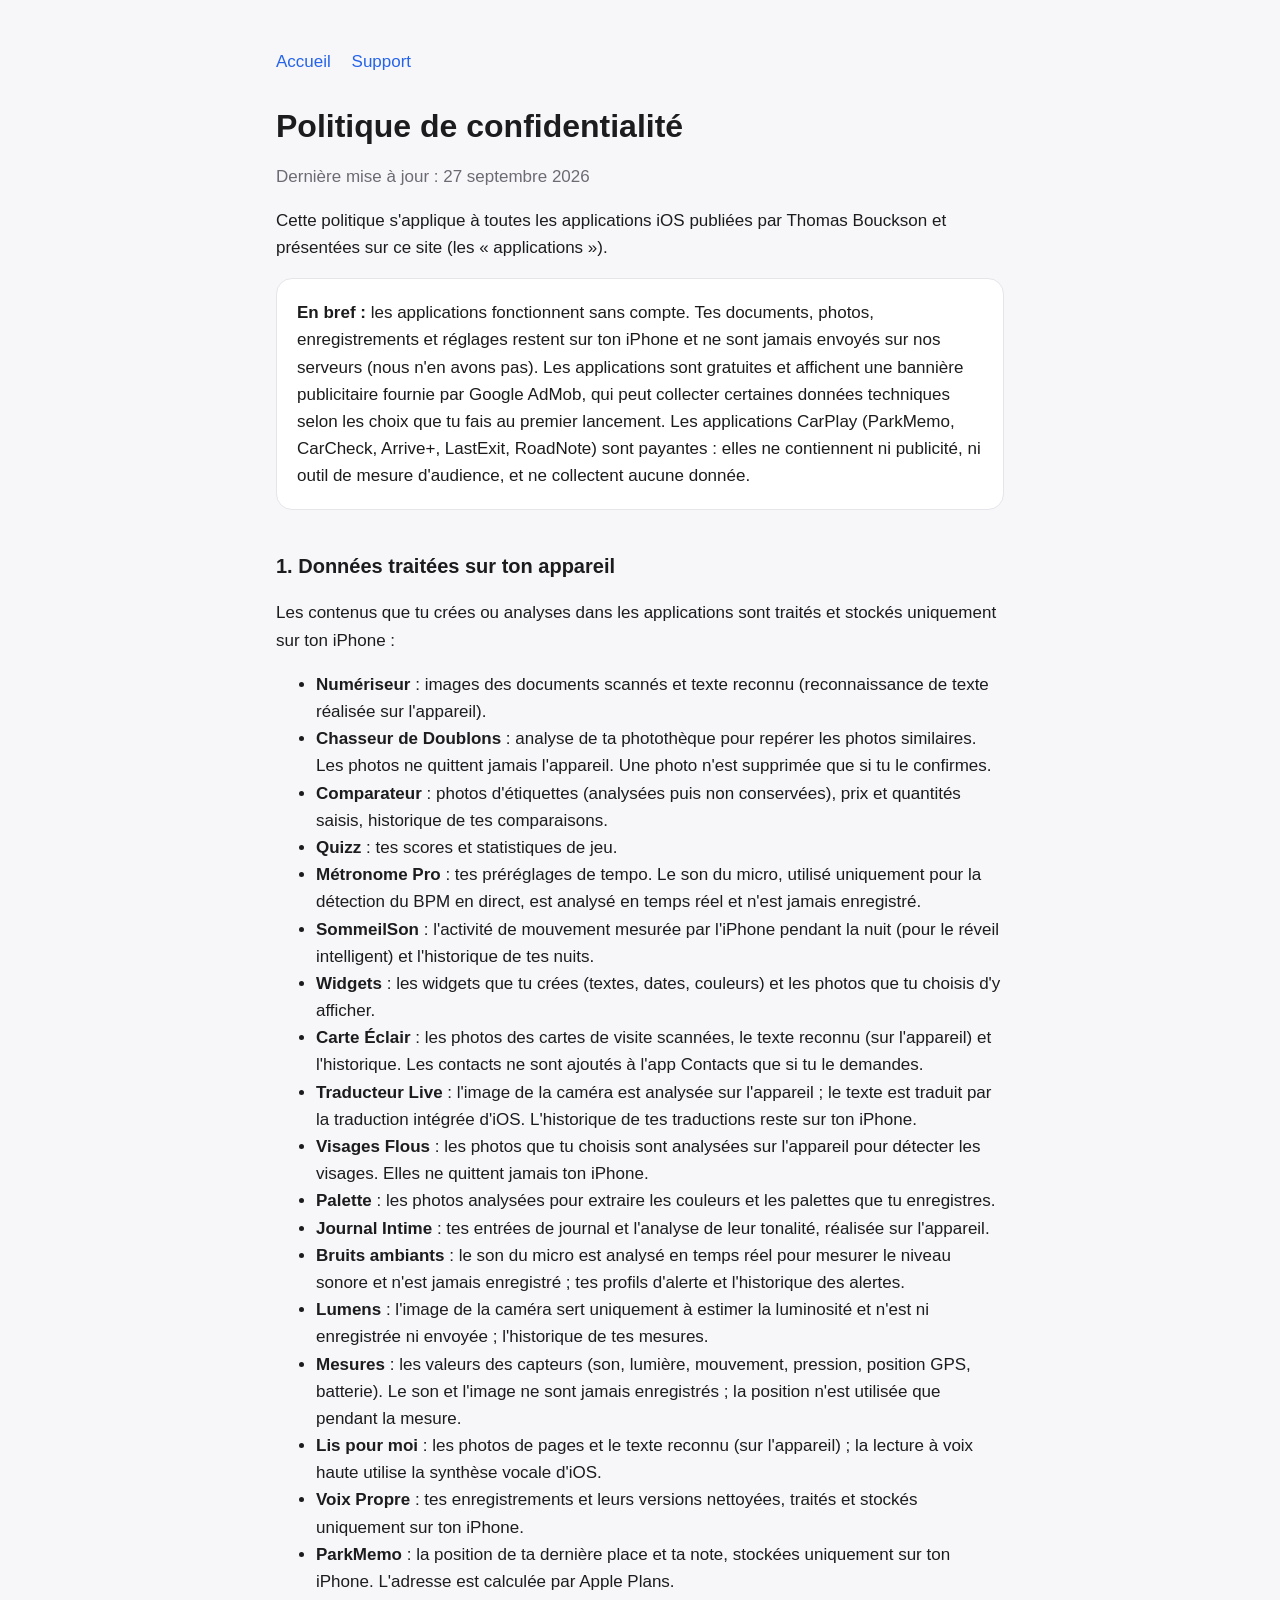
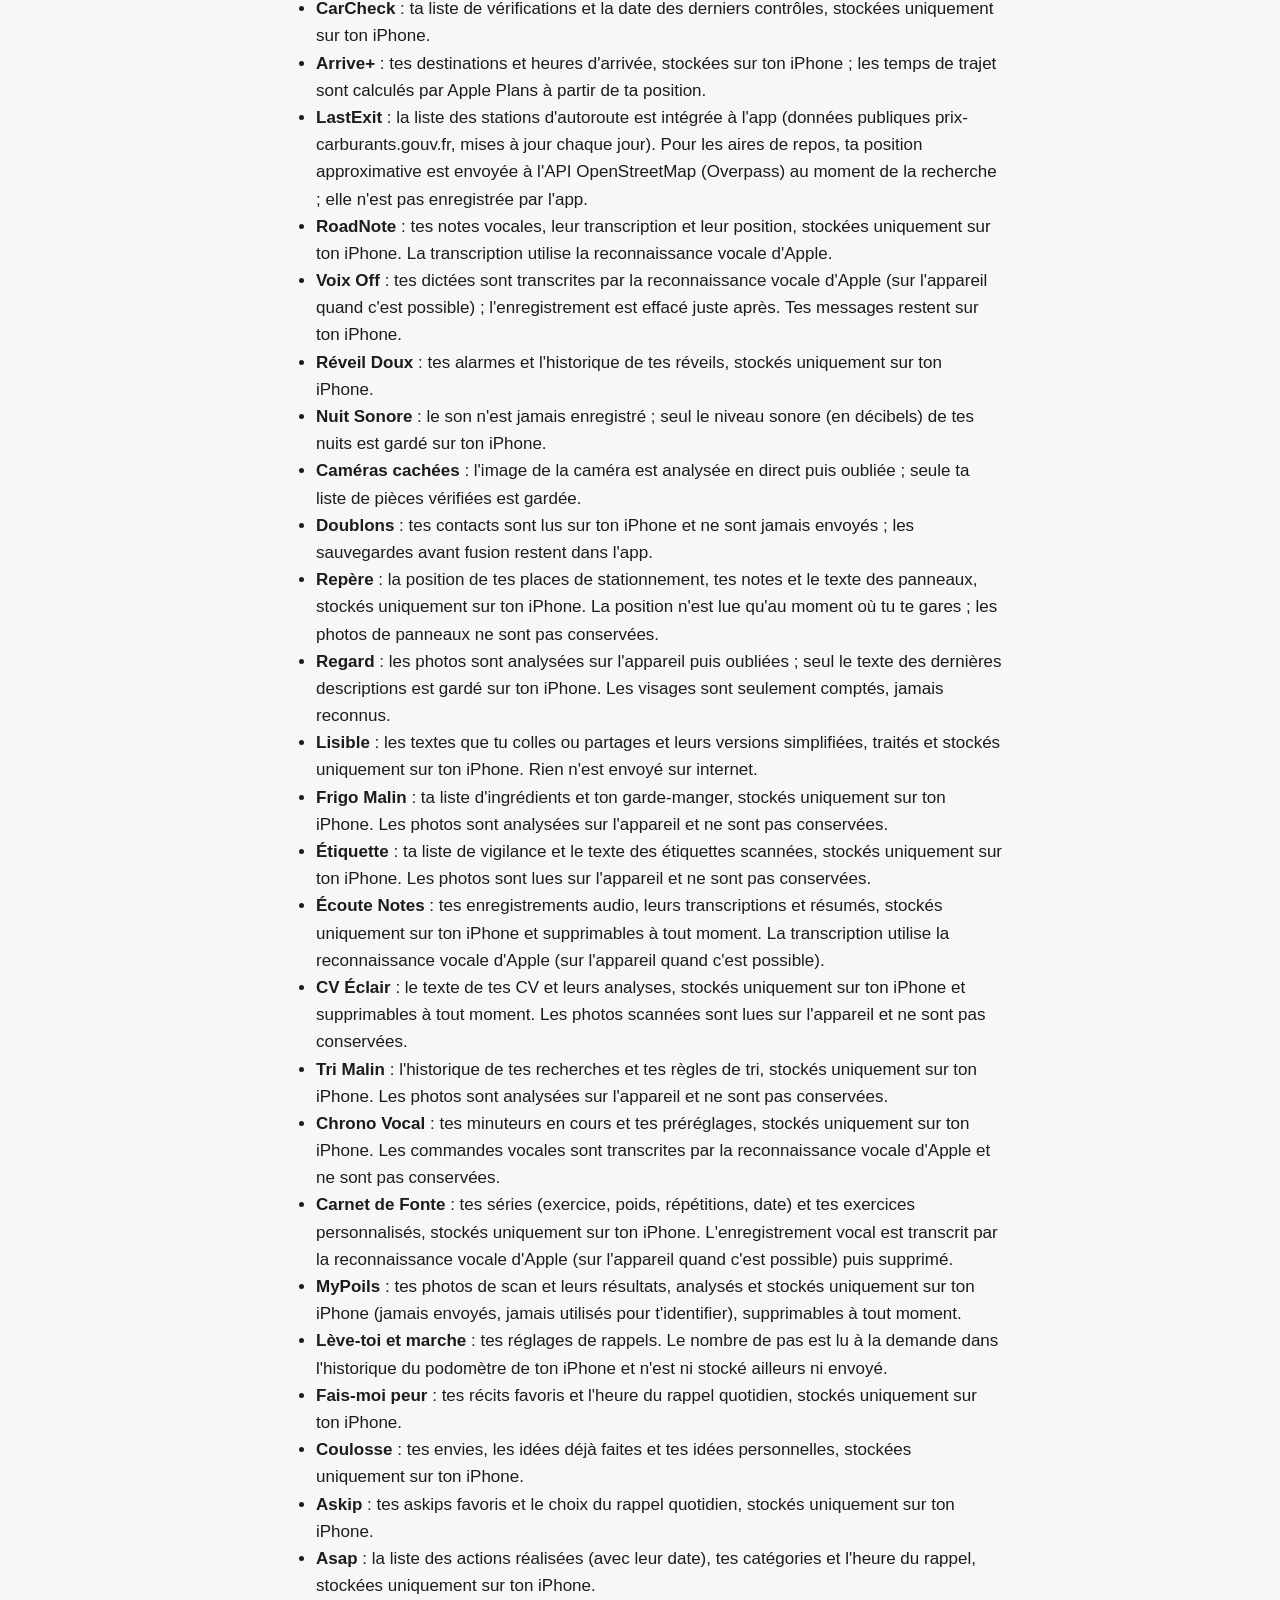
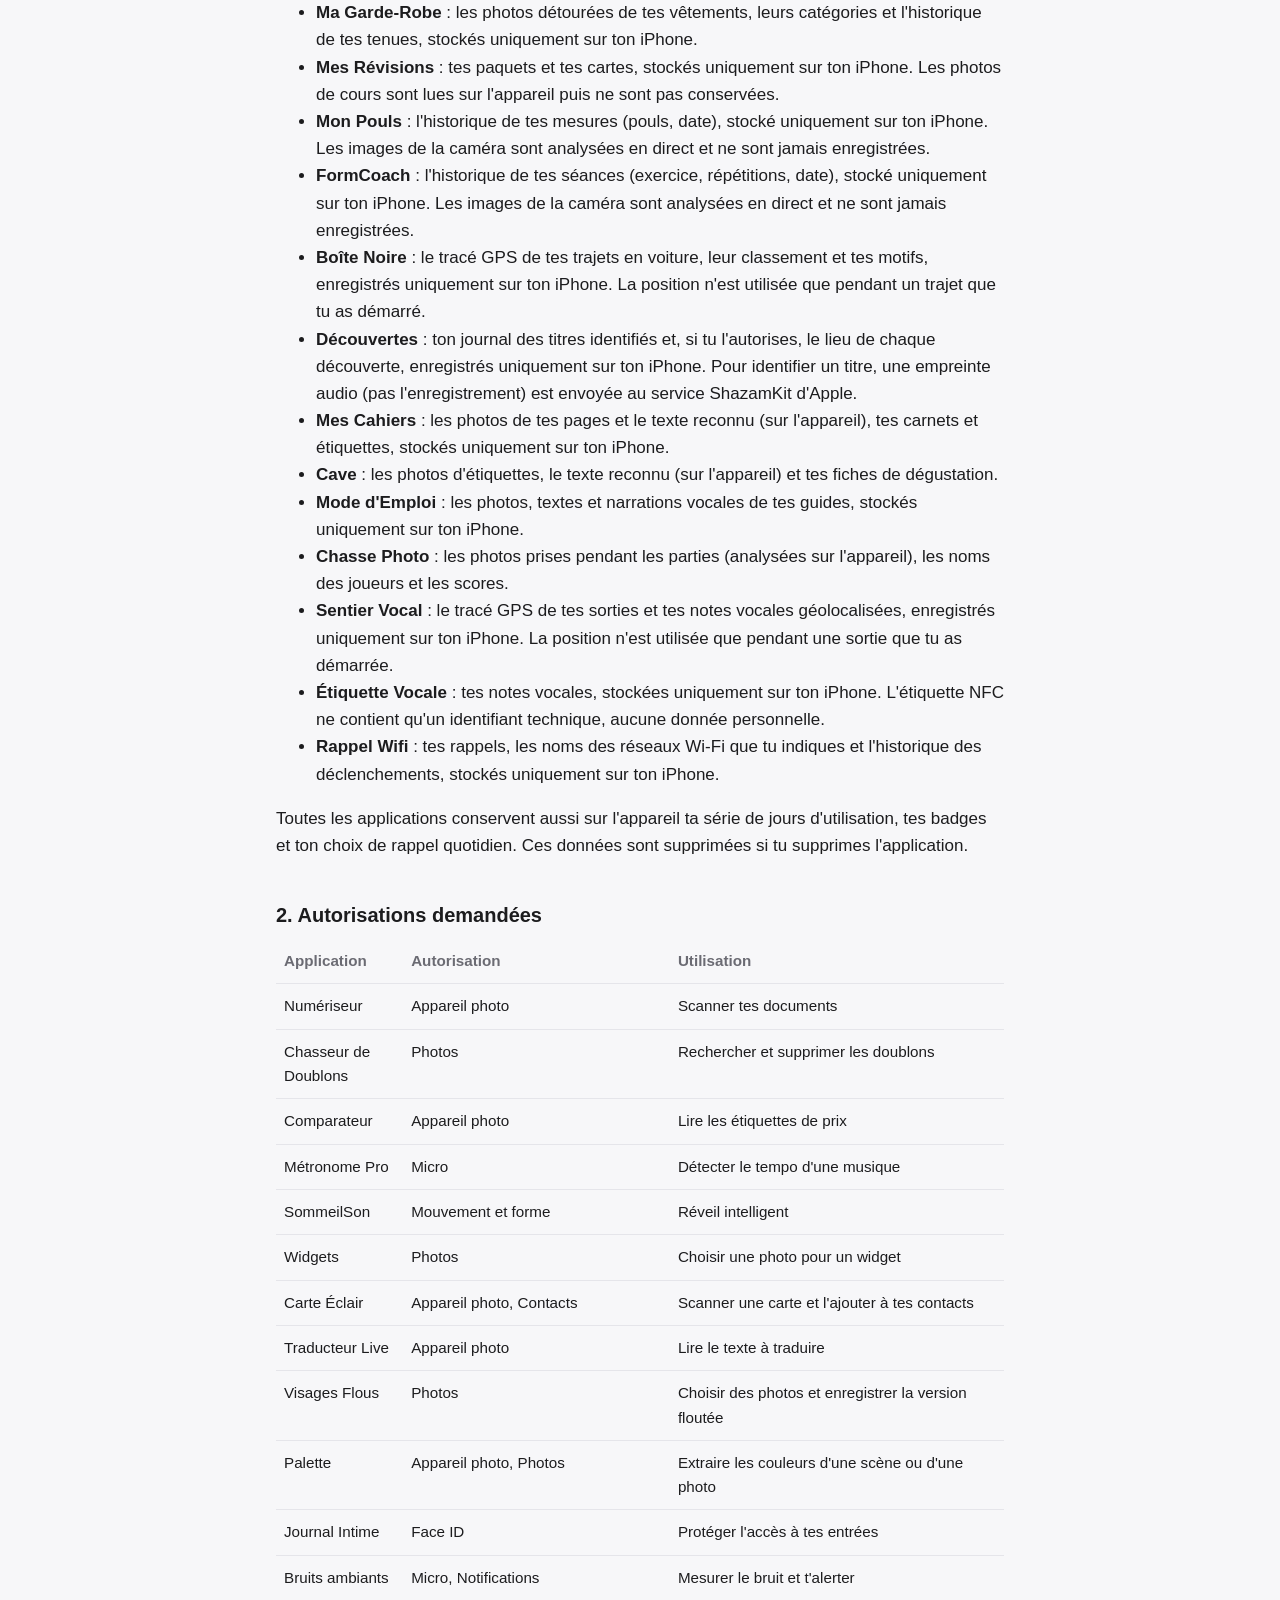
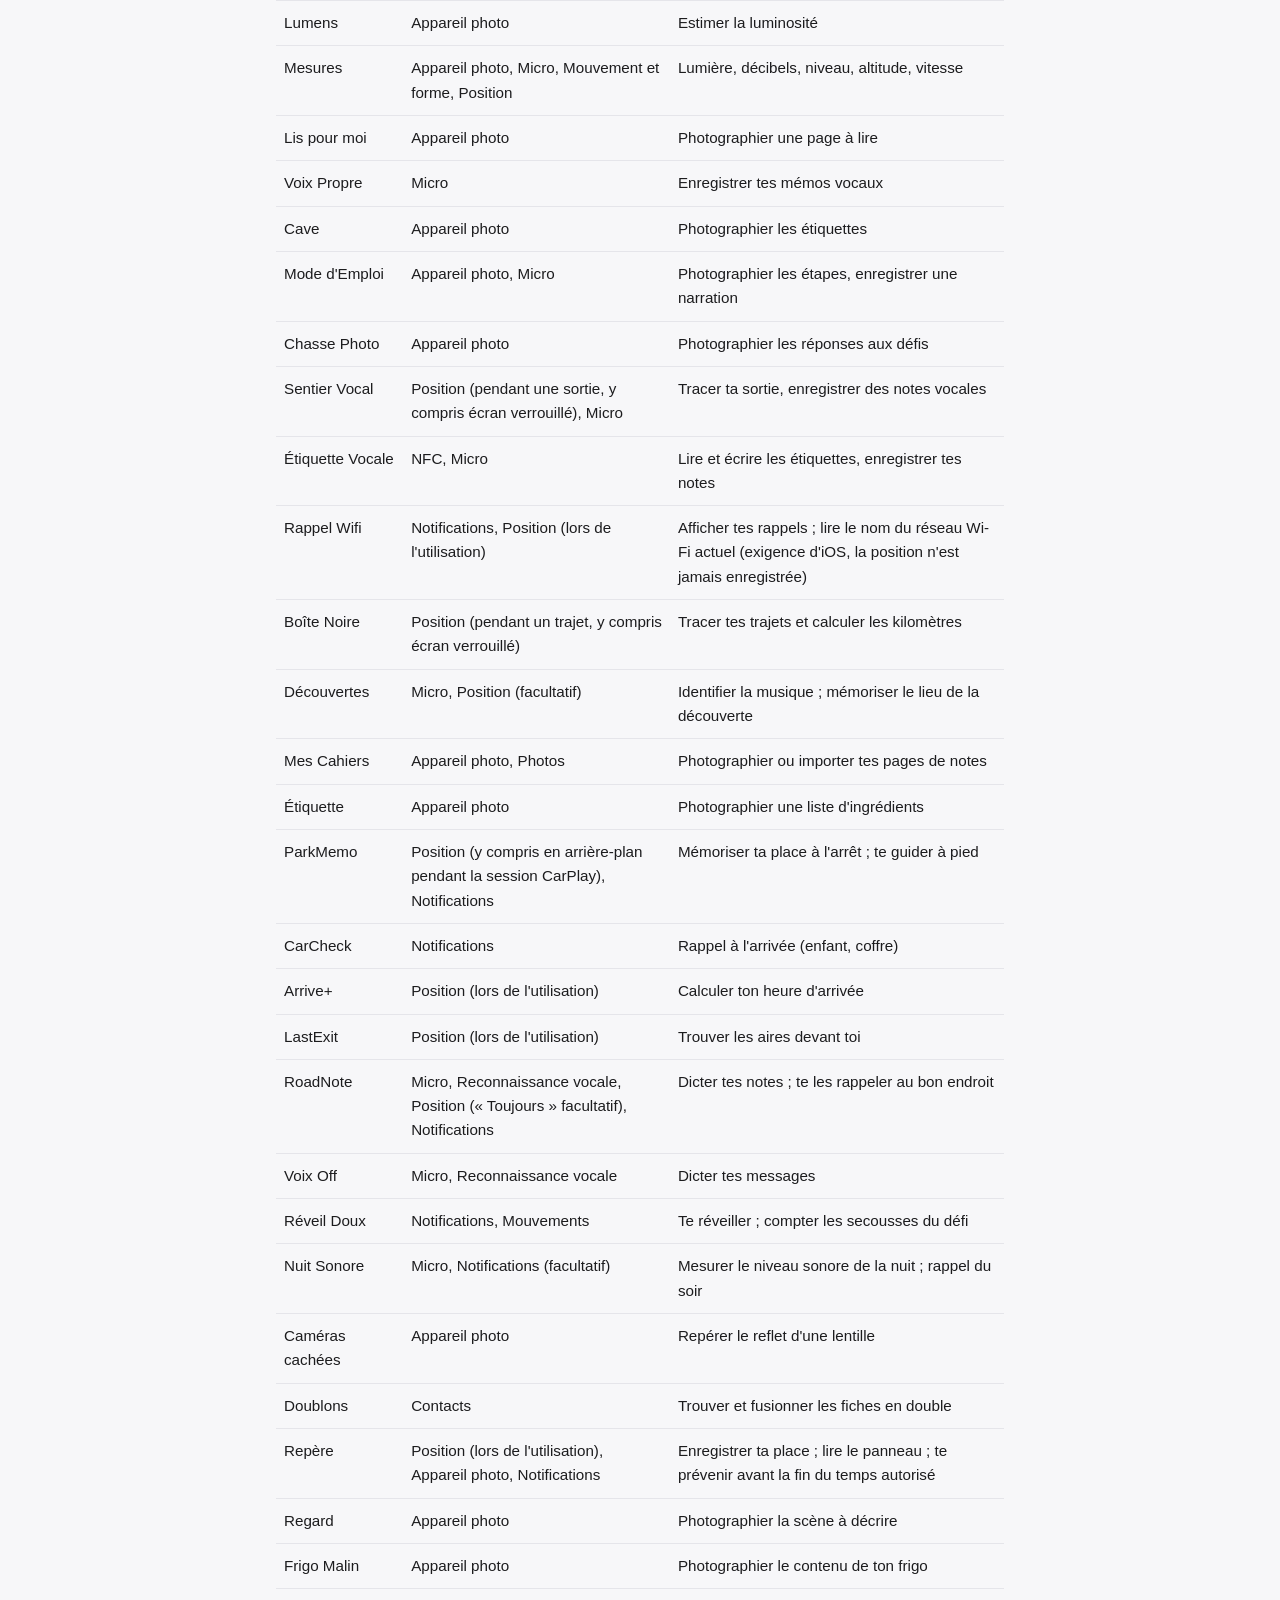
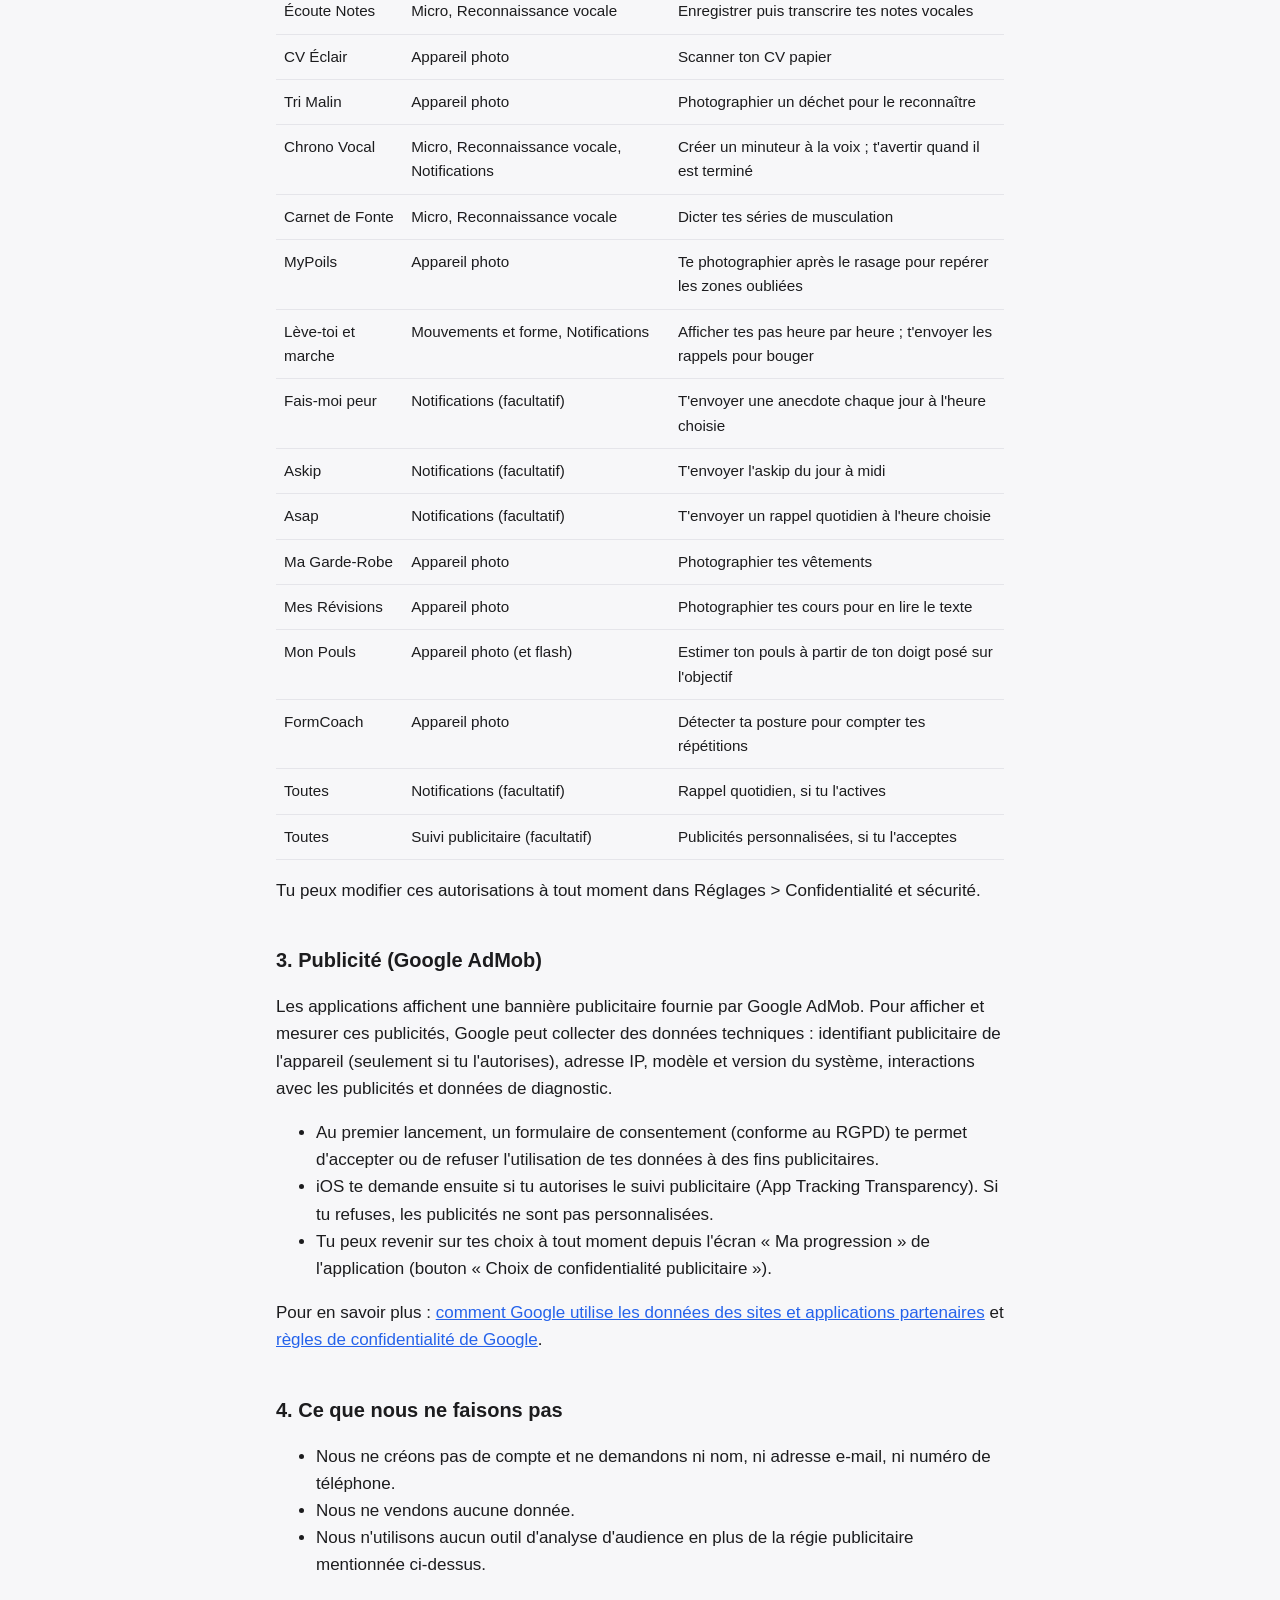
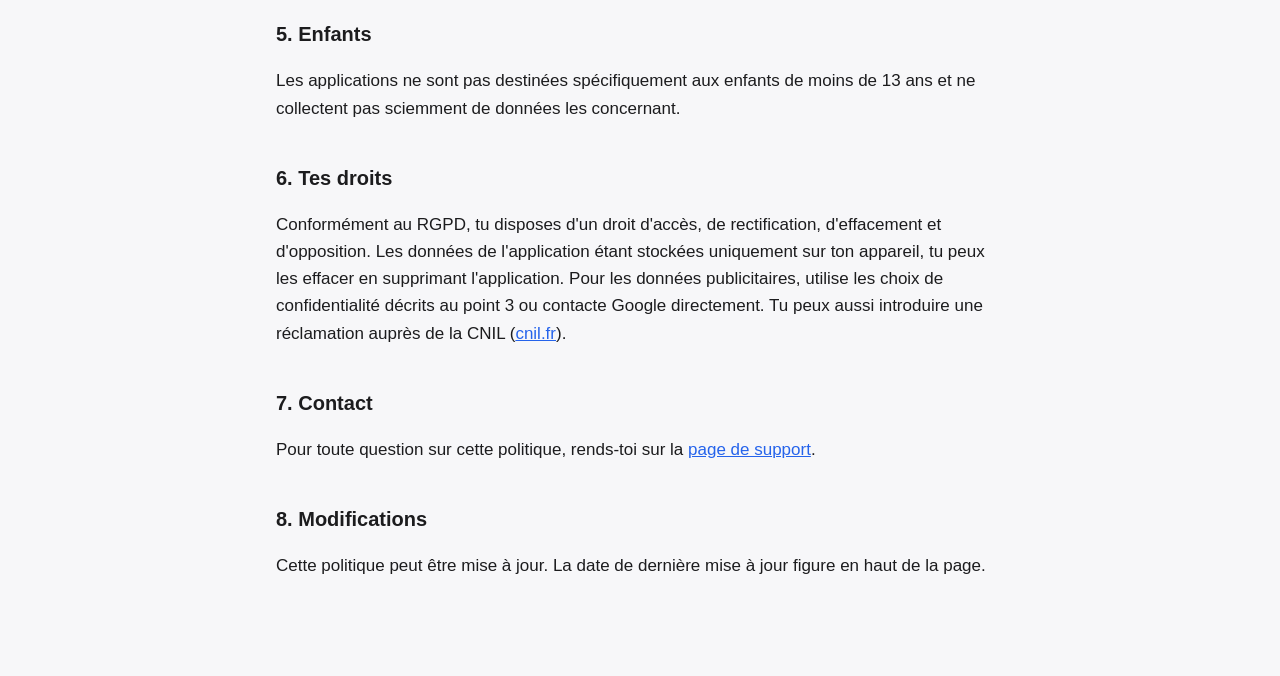
==== confidentialite.html @ a2a84e9a "add CarPlay apps" ====
<!DOCTYPE html>
<html lang="fr">
<head>
  <meta charset="utf-8">
  <meta name="viewport" content="width=device-width, initial-scale=1">
  <title>Politique de confidentialité</title>
  <link rel="stylesheet" href="style.css">
</head>
<body>
  <main>
    <nav>
      <a href="index.html">Accueil</a>
      <a href="support.html">Support</a>
    </nav>

    <h1>Politique de confidentialité</h1>
    <p class="muted">Dernière mise à jour : 27 septembre 2026</p>

    <p>Cette politique s'applique à toutes les applications iOS publiées par Thomas Bouckson et présentées sur ce site (les « applications »).</p>

    <div class="card">
      <strong>En bref :</strong> les applications fonctionnent sans compte. Tes documents, photos, enregistrements et réglages restent sur ton iPhone et ne sont jamais envoyés sur nos serveurs (nous n'en avons pas). Les applications sont gratuites et affichent une bannière publicitaire fournie par Google AdMob, qui peut collecter certaines données techniques selon les choix que tu fais au premier lancement. Les applications CarPlay (ParkMemo, CarCheck, Arrive+, LastExit, RoadNote) sont payantes : elles ne contiennent ni publicité, ni outil de mesure d'audience, et ne collectent aucune donnée.
    </div>

    <h2>1. Données traitées sur ton appareil</h2>
    <p>Les contenus que tu crées ou analyses dans les applications sont traités et stockés uniquement sur ton iPhone :</p>
    <ul>
      <li><strong>Numériseur</strong> : images des documents scannés et texte reconnu (reconnaissance de texte réalisée sur l'appareil).</li>
      <li><strong>Chasseur de Doublons</strong> : analyse de ta photothèque pour repérer les photos similaires. Les photos ne quittent jamais l'appareil. Une photo n'est supprimée que si tu le confirmes.</li>
      <li><strong>Comparateur</strong> : photos d'étiquettes (analysées puis non conservées), prix et quantités saisis, historique de tes comparaisons.</li>
      <li><strong>Quizz</strong> : tes scores et statistiques de jeu.</li>
      <li><strong>Métronome Pro</strong> : tes préréglages de tempo. Le son du micro, utilisé uniquement pour la détection du BPM en direct, est analysé en temps réel et n'est jamais enregistré.</li>
      <li><strong>SommeilSon</strong> : l'activité de mouvement mesurée par l'iPhone pendant la nuit (pour le réveil intelligent) et l'historique de tes nuits.</li>
      <li><strong>Widgets</strong> : les widgets que tu crées (textes, dates, couleurs) et les photos que tu choisis d'y afficher.</li>
      <li><strong>Carte Éclair</strong> : les photos des cartes de visite scannées, le texte reconnu (sur l'appareil) et l'historique. Les contacts ne sont ajoutés à l'app Contacts que si tu le demandes.</li>
      <li><strong>Traducteur Live</strong> : l'image de la caméra est analysée sur l'appareil ; le texte est traduit par la traduction intégrée d'iOS. L'historique de tes traductions reste sur ton iPhone.</li>
      <li><strong>Visages Flous</strong> : les photos que tu choisis sont analysées sur l'appareil pour détecter les visages. Elles ne quittent jamais ton iPhone.</li>
      <li><strong>Palette</strong> : les photos analysées pour extraire les couleurs et les palettes que tu enregistres.</li>
      <li><strong>Journal Intime</strong> : tes entrées de journal et l'analyse de leur tonalité, réalisée sur l'appareil.</li>
      <li><strong>Bruits ambiants</strong> : le son du micro est analysé en temps réel pour mesurer le niveau sonore et n'est jamais enregistré ; tes profils d'alerte et l'historique des alertes.</li>
      <li><strong>Lumens</strong> : l'image de la caméra sert uniquement à estimer la luminosité et n'est ni enregistrée ni envoyée ; l'historique de tes mesures.</li>
      <li><strong>Mesures</strong> : les valeurs des capteurs (son, lumière, mouvement, pression, position GPS, batterie). Le son et l'image ne sont jamais enregistrés ; la position n'est utilisée que pendant la mesure.</li>
      <li><strong>Lis pour moi</strong> : les photos de pages et le texte reconnu (sur l'appareil) ; la lecture à voix haute utilise la synthèse vocale d'iOS.</li>
      <li><strong>Voix Propre</strong> : tes enregistrements et leurs versions nettoyées, traités et stockés uniquement sur ton iPhone.</li>
      <li><strong>ParkMemo</strong> : la position de ta dernière place et ta note, stockées uniquement sur ton iPhone. L'adresse est calculée par Apple Plans.</li>
      <li><strong>CarCheck</strong> : ta liste de vérifications et la date des derniers contrôles, stockées uniquement sur ton iPhone.</li>
      <li><strong>Arrive+</strong> : tes destinations et heures d'arrivée, stockées sur ton iPhone ; les temps de trajet sont calculés par Apple Plans à partir de ta position.</li>
      <li><strong>LastExit</strong> : la liste des stations d'autoroute est intégrée à l'app (données publiques prix-carburants.gouv.fr, mises à jour chaque jour). Pour les aires de repos, ta position approximative est envoyée à l'API OpenStreetMap (Overpass) au moment de la recherche ; elle n'est pas enregistrée par l'app.</li>
      <li><strong>RoadNote</strong> : tes notes vocales, leur transcription et leur position, stockées uniquement sur ton iPhone. La transcription utilise la reconnaissance vocale d'Apple.</li>
      <li><strong>Voix Off</strong> : tes dictées sont transcrites par la reconnaissance vocale d'Apple (sur l'appareil quand c'est possible) ; l'enregistrement est effacé juste après. Tes messages restent sur ton iPhone.</li>
      <li><strong>Réveil Doux</strong> : tes alarmes et l'historique de tes réveils, stockés uniquement sur ton iPhone.</li>
      <li><strong>Nuit Sonore</strong> : le son n'est jamais enregistré ; seul le niveau sonore (en décibels) de tes nuits est gardé sur ton iPhone.</li>
      <li><strong>Caméras cachées</strong> : l'image de la caméra est analysée en direct puis oubliée ; seule ta liste de pièces vérifiées est gardée.</li>
      <li><strong>Doublons</strong> : tes contacts sont lus sur ton iPhone et ne sont jamais envoyés ; les sauvegardes avant fusion restent dans l'app.</li>
      <li><strong>Repère</strong> : la position de tes places de stationnement, tes notes et le texte des panneaux, stockés uniquement sur ton iPhone. La position n'est lue qu'au moment où tu te gares ; les photos de panneaux ne sont pas conservées.</li>
      <li><strong>Regard</strong> : les photos sont analysées sur l'appareil puis oubliées ; seul le texte des dernières descriptions est gardé sur ton iPhone. Les visages sont seulement comptés, jamais reconnus.</li>
      <li><strong>Lisible</strong> : les textes que tu colles ou partages et leurs versions simplifiées, traités et stockés uniquement sur ton iPhone. Rien n'est envoyé sur internet.</li>
      <li><strong>Frigo Malin</strong> : ta liste d'ingrédients et ton garde-manger, stockés uniquement sur ton iPhone. Les photos sont analysées sur l'appareil et ne sont pas conservées.</li>
      <li><strong>Étiquette</strong> : ta liste de vigilance et le texte des étiquettes scannées, stockés uniquement sur ton iPhone. Les photos sont lues sur l'appareil et ne sont pas conservées.</li>
      <li><strong>Écoute Notes</strong> : tes enregistrements audio, leurs transcriptions et résumés, stockés uniquement sur ton iPhone et supprimables à tout moment. La transcription utilise la reconnaissance vocale d'Apple (sur l'appareil quand c'est possible).</li>
      <li><strong>CV Éclair</strong> : le texte de tes CV et leurs analyses, stockés uniquement sur ton iPhone et supprimables à tout moment. Les photos scannées sont lues sur l'appareil et ne sont pas conservées.</li>
      <li><strong>Tri Malin</strong> : l'historique de tes recherches et tes règles de tri, stockés uniquement sur ton iPhone. Les photos sont analysées sur l'appareil et ne sont pas conservées.</li>
      <li><strong>Chrono Vocal</strong> : tes minuteurs en cours et tes préréglages, stockés uniquement sur ton iPhone. Les commandes vocales sont transcrites par la reconnaissance vocale d'Apple et ne sont pas conservées.</li>
      <li><strong>Carnet de Fonte</strong> : tes séries (exercice, poids, répétitions, date) et tes exercices personnalisés, stockés uniquement sur ton iPhone. L'enregistrement vocal est transcrit par la reconnaissance vocale d'Apple (sur l'appareil quand c'est possible) puis supprimé.</li>
      <li><strong>MyPoils</strong> : tes photos de scan et leurs résultats, analysés et stockés uniquement sur ton iPhone (jamais envoyés, jamais utilisés pour t'identifier), supprimables à tout moment.</li>
      <li><strong>Lève-toi et marche</strong> : tes réglages de rappels. Le nombre de pas est lu à la demande dans l'historique du podomètre de ton iPhone et n'est ni stocké ailleurs ni envoyé.</li>
      <li><strong>Fais-moi peur</strong> : tes récits favoris et l'heure du rappel quotidien, stockés uniquement sur ton iPhone.</li>
      <li><strong>Coulosse</strong> : tes envies, les idées déjà faites et tes idées personnelles, stockées uniquement sur ton iPhone.</li>
      <li><strong>Askip</strong> : tes askips favoris et le choix du rappel quotidien, stockés uniquement sur ton iPhone.</li>
      <li><strong>Asap</strong> : la liste des actions réalisées (avec leur date), tes catégories et l'heure du rappel, stockées uniquement sur ton iPhone.</li>
      <li><strong>Ma Garde-Robe</strong> : les photos détourées de tes vêtements, leurs catégories et l'historique de tes tenues, stockés uniquement sur ton iPhone.</li>
      <li><strong>Mes Révisions</strong> : tes paquets et tes cartes, stockés uniquement sur ton iPhone. Les photos de cours sont lues sur l'appareil puis ne sont pas conservées.</li>
      <li><strong>Mon Pouls</strong> : l'historique de tes mesures (pouls, date), stocké uniquement sur ton iPhone. Les images de la caméra sont analysées en direct et ne sont jamais enregistrées.</li>
      <li><strong>FormCoach</strong> : l'historique de tes séances (exercice, répétitions, date), stocké uniquement sur ton iPhone. Les images de la caméra sont analysées en direct et ne sont jamais enregistrées.</li>
      <li><strong>Boîte Noire</strong> : le tracé GPS de tes trajets en voiture, leur classement et tes motifs, enregistrés uniquement sur ton iPhone. La position n'est utilisée que pendant un trajet que tu as démarré.</li>
      <li><strong>Découvertes</strong> : ton journal des titres identifiés et, si tu l'autorises, le lieu de chaque découverte, enregistrés uniquement sur ton iPhone. Pour identifier un titre, une empreinte audio (pas l'enregistrement) est envoyée au service ShazamKit d'Apple.</li>
      <li><strong>Mes Cahiers</strong> : les photos de tes pages et le texte reconnu (sur l'appareil), tes carnets et étiquettes, stockés uniquement sur ton iPhone.</li>
      <li><strong>Cave</strong> : les photos d'étiquettes, le texte reconnu (sur l'appareil) et tes fiches de dégustation.</li>
      <li><strong>Mode d'Emploi</strong> : les photos, textes et narrations vocales de tes guides, stockés uniquement sur ton iPhone.</li>
      <li><strong>Chasse Photo</strong> : les photos prises pendant les parties (analysées sur l'appareil), les noms des joueurs et les scores.</li>
      <li><strong>Sentier Vocal</strong> : le tracé GPS de tes sorties et tes notes vocales géolocalisées, enregistrés uniquement sur ton iPhone. La position n'est utilisée que pendant une sortie que tu as démarrée.</li>
      <li><strong>Étiquette Vocale</strong> : tes notes vocales, stockées uniquement sur ton iPhone. L'étiquette NFC ne contient qu'un identifiant technique, aucune donnée personnelle.</li>
      <li><strong>Rappel Wifi</strong> : tes rappels, les noms des réseaux Wi-Fi que tu indiques et l'historique des déclenchements, stockés uniquement sur ton iPhone.</li>
    </ul>
    <p>Toutes les applications conservent aussi sur l'appareil ta série de jours d'utilisation, tes badges et ton choix de rappel quotidien. Ces données sont supprimées si tu supprimes l'application.</p>

    <h2>2. Autorisations demandées</h2>
    <table>
      <tr><th>Application</th><th>Autorisation</th><th>Utilisation</th></tr>
      <tr><td>Numériseur</td><td>Appareil photo</td><td>Scanner tes documents</td></tr>
      <tr><td>Chasseur de Doublons</td><td>Photos</td><td>Rechercher et supprimer les doublons</td></tr>
      <tr><td>Comparateur</td><td>Appareil photo</td><td>Lire les étiquettes de prix</td></tr>
      <tr><td>Métronome Pro</td><td>Micro</td><td>Détecter le tempo d'une musique</td></tr>
      <tr><td>SommeilSon</td><td>Mouvement et forme</td><td>Réveil intelligent</td></tr>
      <tr><td>Widgets</td><td>Photos</td><td>Choisir une photo pour un widget</td></tr>
      <tr><td>Carte Éclair</td><td>Appareil photo, Contacts</td><td>Scanner une carte et l'ajouter à tes contacts</td></tr>
      <tr><td>Traducteur Live</td><td>Appareil photo</td><td>Lire le texte à traduire</td></tr>
      <tr><td>Visages Flous</td><td>Photos</td><td>Choisir des photos et enregistrer la version floutée</td></tr>
      <tr><td>Palette</td><td>Appareil photo, Photos</td><td>Extraire les couleurs d'une scène ou d'une photo</td></tr>
      <tr><td>Journal Intime</td><td>Face ID</td><td>Protéger l'accès à tes entrées</td></tr>
      <tr><td>Bruits ambiants</td><td>Micro, Notifications</td><td>Mesurer le bruit et t'alerter</td></tr>
      <tr><td>Lumens</td><td>Appareil photo</td><td>Estimer la luminosité</td></tr>
      <tr><td>Mesures</td><td>Appareil photo, Micro, Mouvement et forme, Position</td><td>Lumière, décibels, niveau, altitude, vitesse</td></tr>
      <tr><td>Lis pour moi</td><td>Appareil photo</td><td>Photographier une page à lire</td></tr>
      <tr><td>Voix Propre</td><td>Micro</td><td>Enregistrer tes mémos vocaux</td></tr>
      <tr><td>Cave</td><td>Appareil photo</td><td>Photographier les étiquettes</td></tr>
      <tr><td>Mode d'Emploi</td><td>Appareil photo, Micro</td><td>Photographier les étapes, enregistrer une narration</td></tr>
      <tr><td>Chasse Photo</td><td>Appareil photo</td><td>Photographier les réponses aux défis</td></tr>
      <tr><td>Sentier Vocal</td><td>Position (pendant une sortie, y compris écran verrouillé), Micro</td><td>Tracer ta sortie, enregistrer des notes vocales</td></tr>
      <tr><td>Étiquette Vocale</td><td>NFC, Micro</td><td>Lire et écrire les étiquettes, enregistrer tes notes</td></tr>
      <tr><td>Rappel Wifi</td><td>Notifications, Position (lors de l'utilisation)</td><td>Afficher tes rappels ; lire le nom du réseau Wi-Fi actuel (exigence d'iOS, la position n'est jamais enregistrée)</td></tr>
      <tr><td>Boîte Noire</td><td>Position (pendant un trajet, y compris écran verrouillé)</td><td>Tracer tes trajets et calculer les kilomètres</td></tr>
      <tr><td>Découvertes</td><td>Micro, Position (facultatif)</td><td>Identifier la musique ; mémoriser le lieu de la découverte</td></tr>
      <tr><td>Mes Cahiers</td><td>Appareil photo, Photos</td><td>Photographier ou importer tes pages de notes</td></tr>
      <tr><td>Étiquette</td><td>Appareil photo</td><td>Photographier une liste d'ingrédients</td></tr>
      <tr><td>ParkMemo</td><td>Position (y compris en arrière-plan pendant la session CarPlay), Notifications</td><td>Mémoriser ta place à l'arrêt ; te guider à pied</td></tr>
      <tr><td>CarCheck</td><td>Notifications</td><td>Rappel à l'arrivée (enfant, coffre)</td></tr>
      <tr><td>Arrive+</td><td>Position (lors de l'utilisation)</td><td>Calculer ton heure d'arrivée</td></tr>
      <tr><td>LastExit</td><td>Position (lors de l'utilisation)</td><td>Trouver les aires devant toi</td></tr>
      <tr><td>RoadNote</td><td>Micro, Reconnaissance vocale, Position (« Toujours » facultatif), Notifications</td><td>Dicter tes notes ; te les rappeler au bon endroit</td></tr>
      <tr><td>Voix Off</td><td>Micro, Reconnaissance vocale</td><td>Dicter tes messages</td></tr>
      <tr><td>Réveil Doux</td><td>Notifications, Mouvements</td><td>Te réveiller ; compter les secousses du défi</td></tr>
      <tr><td>Nuit Sonore</td><td>Micro, Notifications (facultatif)</td><td>Mesurer le niveau sonore de la nuit ; rappel du soir</td></tr>
      <tr><td>Caméras cachées</td><td>Appareil photo</td><td>Repérer le reflet d'une lentille</td></tr>
      <tr><td>Doublons</td><td>Contacts</td><td>Trouver et fusionner les fiches en double</td></tr>
      <tr><td>Repère</td><td>Position (lors de l'utilisation), Appareil photo, Notifications</td><td>Enregistrer ta place ; lire le panneau ; te prévenir avant la fin du temps autorisé</td></tr>
      <tr><td>Regard</td><td>Appareil photo</td><td>Photographier la scène à décrire</td></tr>
      <tr><td>Frigo Malin</td><td>Appareil photo</td><td>Photographier le contenu de ton frigo</td></tr>
      <tr><td>Écoute Notes</td><td>Micro, Reconnaissance vocale</td><td>Enregistrer puis transcrire tes notes vocales</td></tr>
      <tr><td>CV Éclair</td><td>Appareil photo</td><td>Scanner ton CV papier</td></tr>
      <tr><td>Tri Malin</td><td>Appareil photo</td><td>Photographier un déchet pour le reconnaître</td></tr>
      <tr><td>Chrono Vocal</td><td>Micro, Reconnaissance vocale, Notifications</td><td>Créer un minuteur à la voix ; t'avertir quand il est terminé</td></tr>
      <tr><td>Carnet de Fonte</td><td>Micro, Reconnaissance vocale</td><td>Dicter tes séries de musculation</td></tr>
      <tr><td>MyPoils</td><td>Appareil photo</td><td>Te photographier après le rasage pour repérer les zones oubliées</td></tr>
      <tr><td>Lève-toi et marche</td><td>Mouvements et forme, Notifications</td><td>Afficher tes pas heure par heure ; t'envoyer les rappels pour bouger</td></tr>
      <tr><td>Fais-moi peur</td><td>Notifications (facultatif)</td><td>T'envoyer une anecdote chaque jour à l'heure choisie</td></tr>
      <tr><td>Askip</td><td>Notifications (facultatif)</td><td>T'envoyer l'askip du jour à midi</td></tr>
      <tr><td>Asap</td><td>Notifications (facultatif)</td><td>T'envoyer un rappel quotidien à l'heure choisie</td></tr>
      <tr><td>Ma Garde-Robe</td><td>Appareil photo</td><td>Photographier tes vêtements</td></tr>
      <tr><td>Mes Révisions</td><td>Appareil photo</td><td>Photographier tes cours pour en lire le texte</td></tr>
      <tr><td>Mon Pouls</td><td>Appareil photo (et flash)</td><td>Estimer ton pouls à partir de ton doigt posé sur l'objectif</td></tr>
      <tr><td>FormCoach</td><td>Appareil photo</td><td>Détecter ta posture pour compter tes répétitions</td></tr>
      <tr><td>Toutes</td><td>Notifications (facultatif)</td><td>Rappel quotidien, si tu l'actives</td></tr>
      <tr><td>Toutes</td><td>Suivi publicitaire (facultatif)</td><td>Publicités personnalisées, si tu l'acceptes</td></tr>
    </table>
    <p>Tu peux modifier ces autorisations à tout moment dans Réglages &gt; Confidentialité et sécurité.</p>

    <h2>3. Publicité (Google AdMob)</h2>
    <p>Les applications affichent une bannière publicitaire fournie par Google AdMob. Pour afficher et mesurer ces publicités, Google peut collecter des données techniques : identifiant publicitaire de l'appareil (seulement si tu l'autorises), adresse IP, modèle et version du système, interactions avec les publicités et données de diagnostic.</p>
    <ul>
      <li>Au premier lancement, un formulaire de consentement (conforme au RGPD) te permet d'accepter ou de refuser l'utilisation de tes données à des fins publicitaires.</li>
      <li>iOS te demande ensuite si tu autorises le suivi publicitaire (App Tracking Transparency). Si tu refuses, les publicités ne sont pas personnalisées.</li>
      <li>Tu peux revenir sur tes choix à tout moment depuis l'écran « Ma progression » de l'application (bouton « Choix de confidentialité publicitaire »).</li>
    </ul>
    <p>Pour en savoir plus : <a href="https://policies.google.com/technologies/partner-sites?hl=fr">comment Google utilise les données des sites et applications partenaires</a> et <a href="https://policies.google.com/privacy?hl=fr">règles de confidentialité de Google</a>.</p>

    <h2>4. Ce que nous ne faisons pas</h2>
    <ul>
      <li>Nous ne créons pas de compte et ne demandons ni nom, ni adresse e-mail, ni numéro de téléphone.</li>
      <li>Nous ne vendons aucune donnée.</li>
      <li>Nous n'utilisons aucun outil d'analyse d'audience en plus de la régie publicitaire mentionnée ci-dessus.</li>
    </ul>

    <h2>5. Enfants</h2>
    <p>Les applications ne sont pas destinées spécifiquement aux enfants de moins de 13 ans et ne collectent pas sciemment de données les concernant.</p>

    <h2>6. Tes droits</h2>
    <p>Conformément au RGPD, tu disposes d'un droit d'accès, de rectification, d'effacement et d'opposition. Les données de l'application étant stockées uniquement sur ton appareil, tu peux les effacer en supprimant l'application. Pour les données publicitaires, utilise les choix de confidentialité décrits au point 3 ou contacte Google directement. Tu peux aussi introduire une réclamation auprès de la CNIL (<a href="https://www.cnil.fr">cnil.fr</a>).</p>

    <h2>7. Contact</h2>
    <p>Pour toute question sur cette politique, rends-toi sur la <a href="support.html">page de support</a>.</p>

    <h2>8. Modifications</h2>
    <p>Cette politique peut être mise à jour. La date de dernière mise à jour figure en haut de la page.</p>
  </main>
</body>
</html>
---- style.css ----
:root {
  --bg: #f7f7f9;
  --card: #ffffff;
  --text: #1c1c1e;
  --muted: #6b6b73;
  --accent: #2563eb;
  --border: #e5e5ea;
}

@media (prefers-color-scheme: dark) {
  :root {
    --bg: #0f0f12;
    --card: #1c1c21;
    --text: #f2f2f7;
    --muted: #a1a1aa;
    --accent: #60a5fa;
    --border: #2c2c33;
  }
}

* { box-sizing: border-box; }

body {
  margin: 0;
  background: var(--bg);
  color: var(--text);
  font: 17px/1.6 -apple-system, BlinkMacSystemFont, "Segoe UI", Roboto, sans-serif;
}

main {
  max-width: 760px;
  margin: 0 auto;
  padding: 48px 16px 80px;
}

h1 { font-size: 2rem; line-height: 1.2; margin: 0 0 8px; }
h2 { font-size: 1.25rem; margin: 40px 0 8px; }
p, li { color: var(--text); }
.muted { color: var(--muted); }
a { color: var(--accent); }

.card {
  background: var(--card);
  border: 1px solid var(--border);
  border-radius: 16px;
  padding: 20px;
  margin: 16px 0;
}

table { width: 100%; border-collapse: collapse; font-size: 0.95rem; }
th, td { text-align: left; padding: 10px 8px; border-bottom: 1px solid var(--border); vertical-align: top; }
th { color: var(--muted); font-weight: 600; }

nav { margin-bottom: 32px; }
nav a { margin-right: 16px; text-decoration: none; }
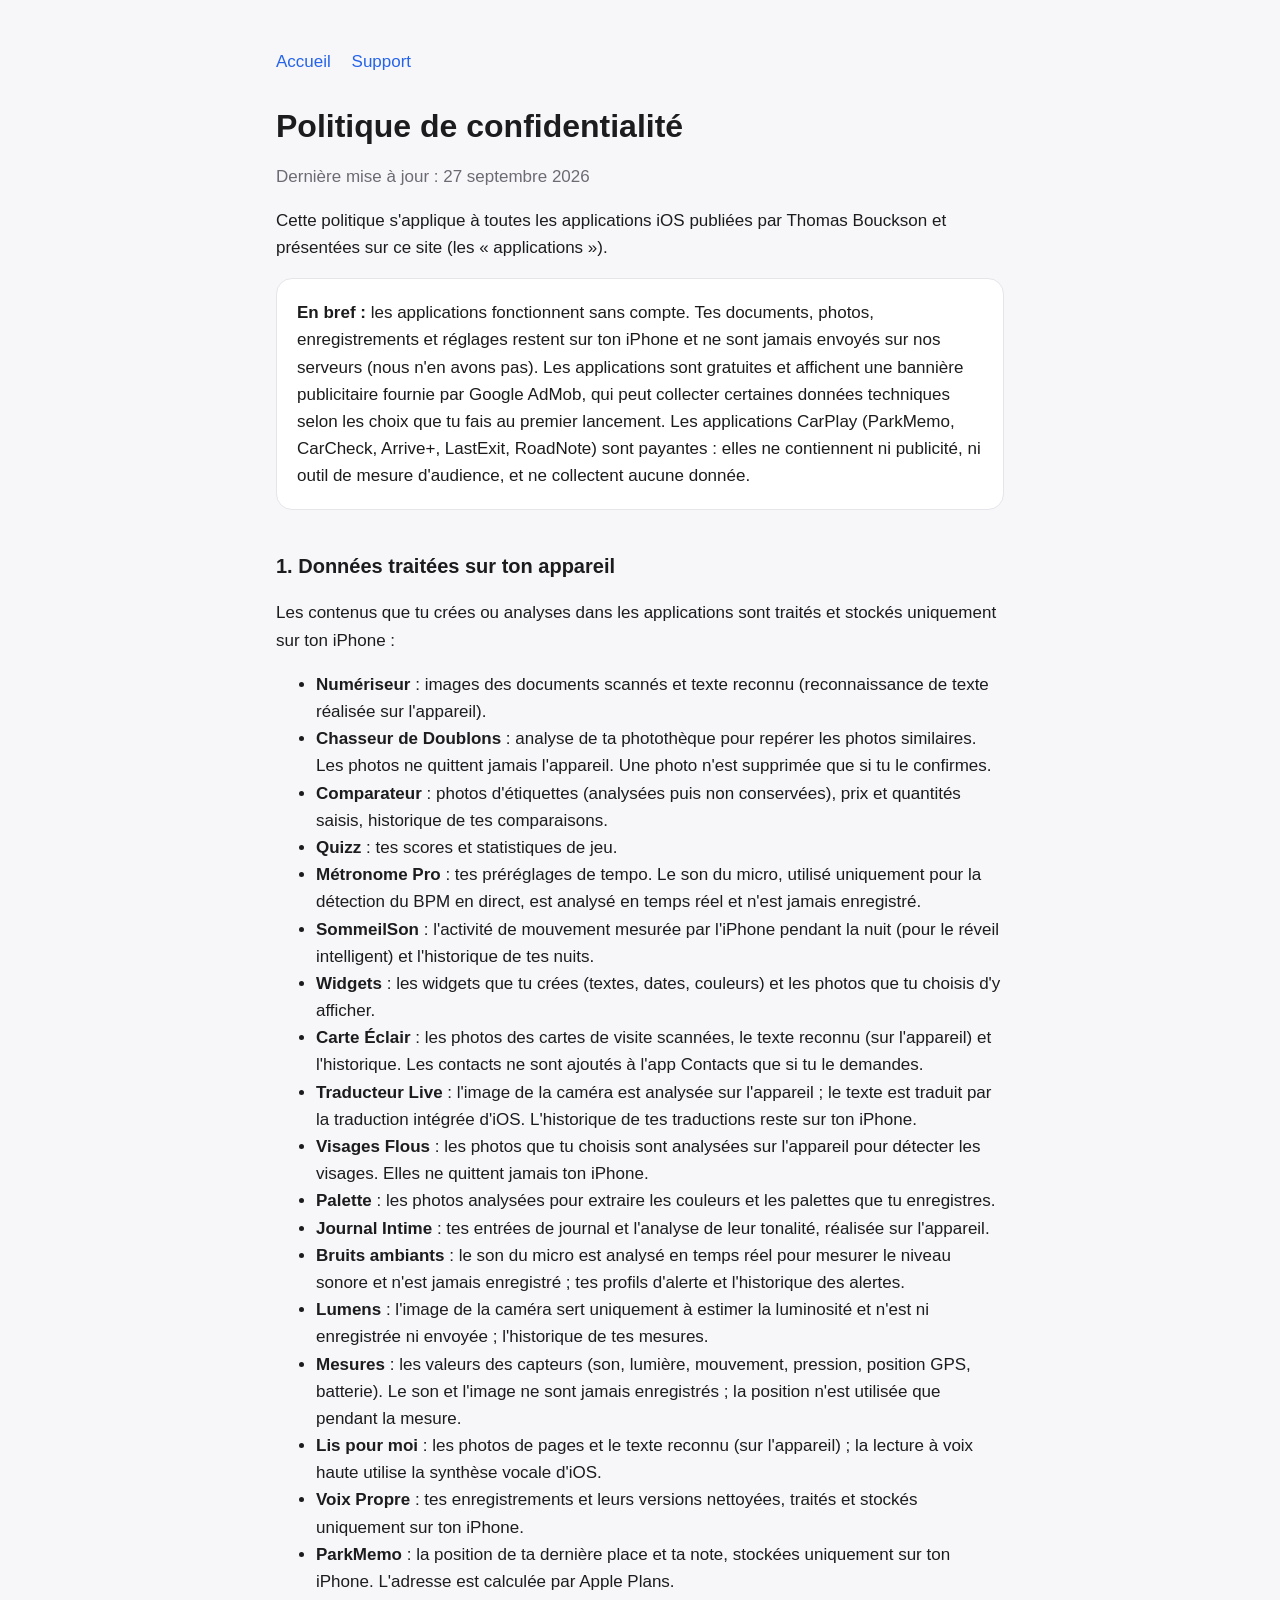
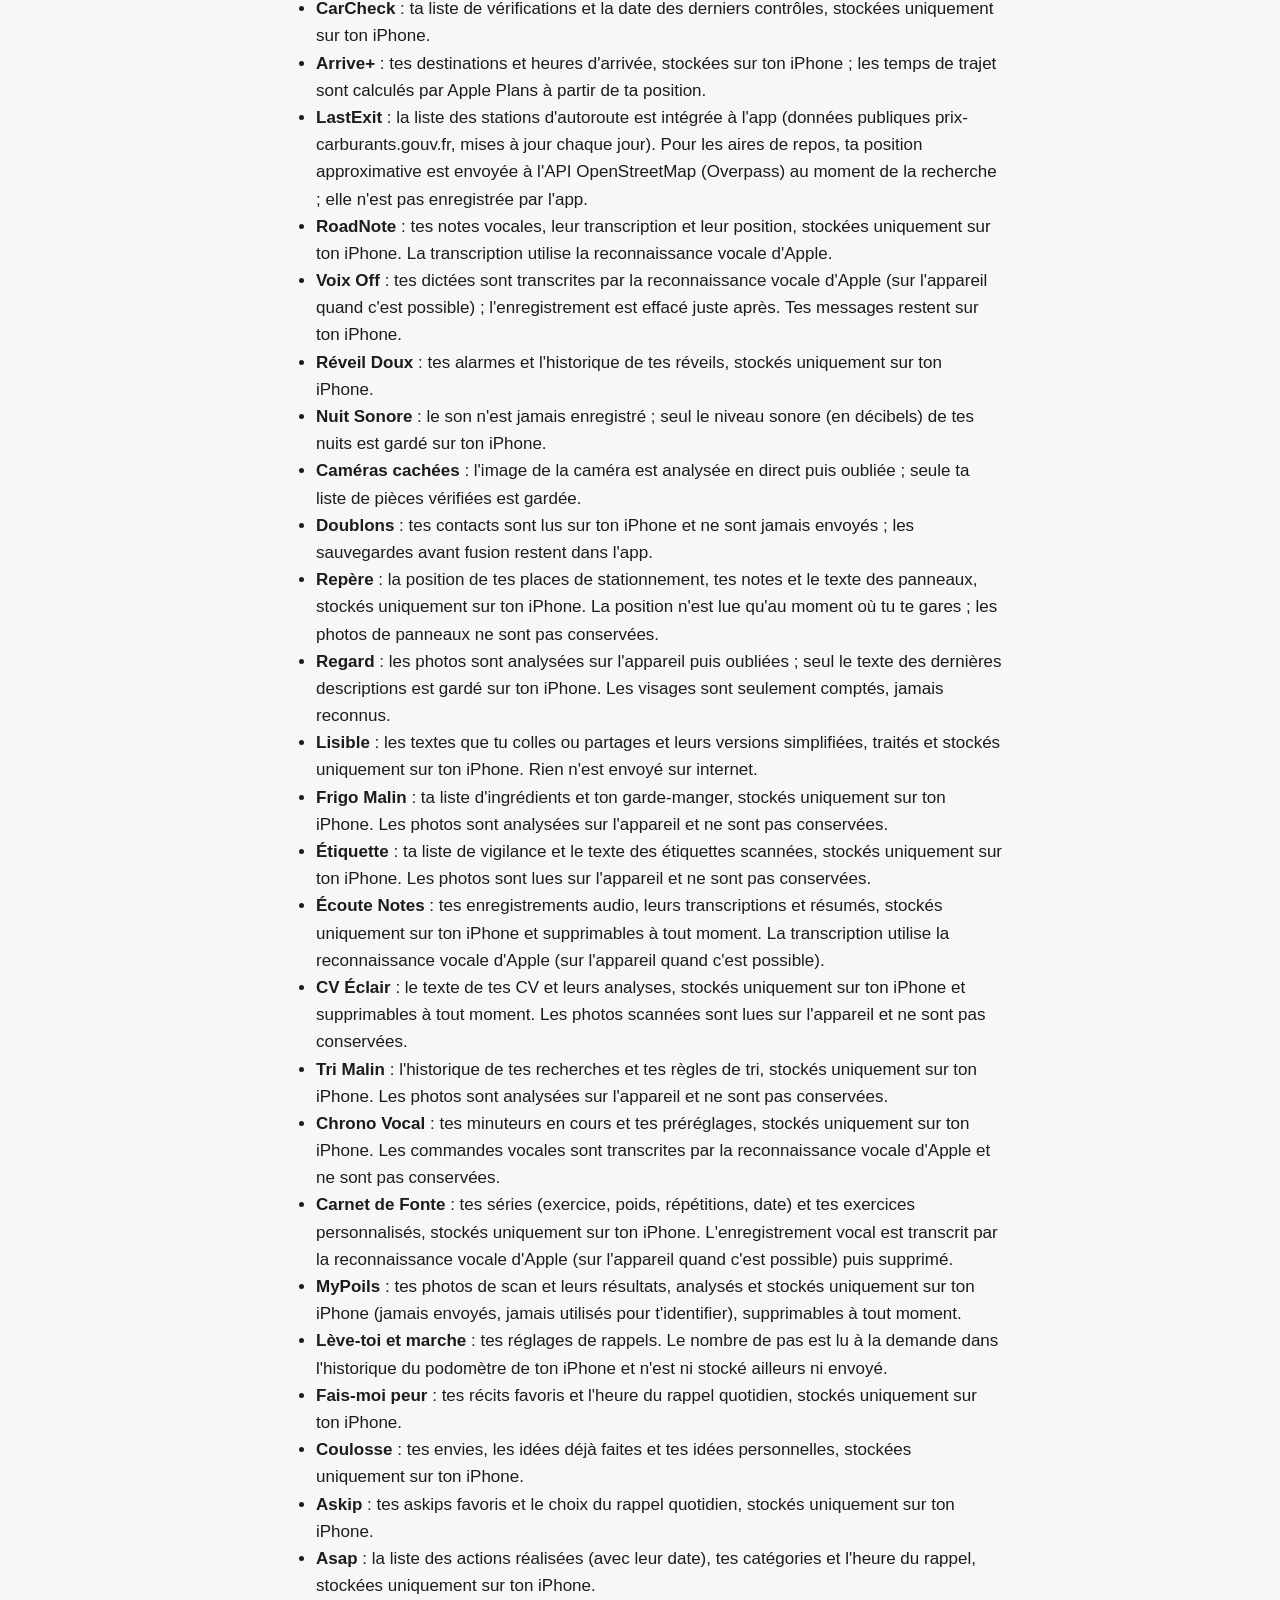
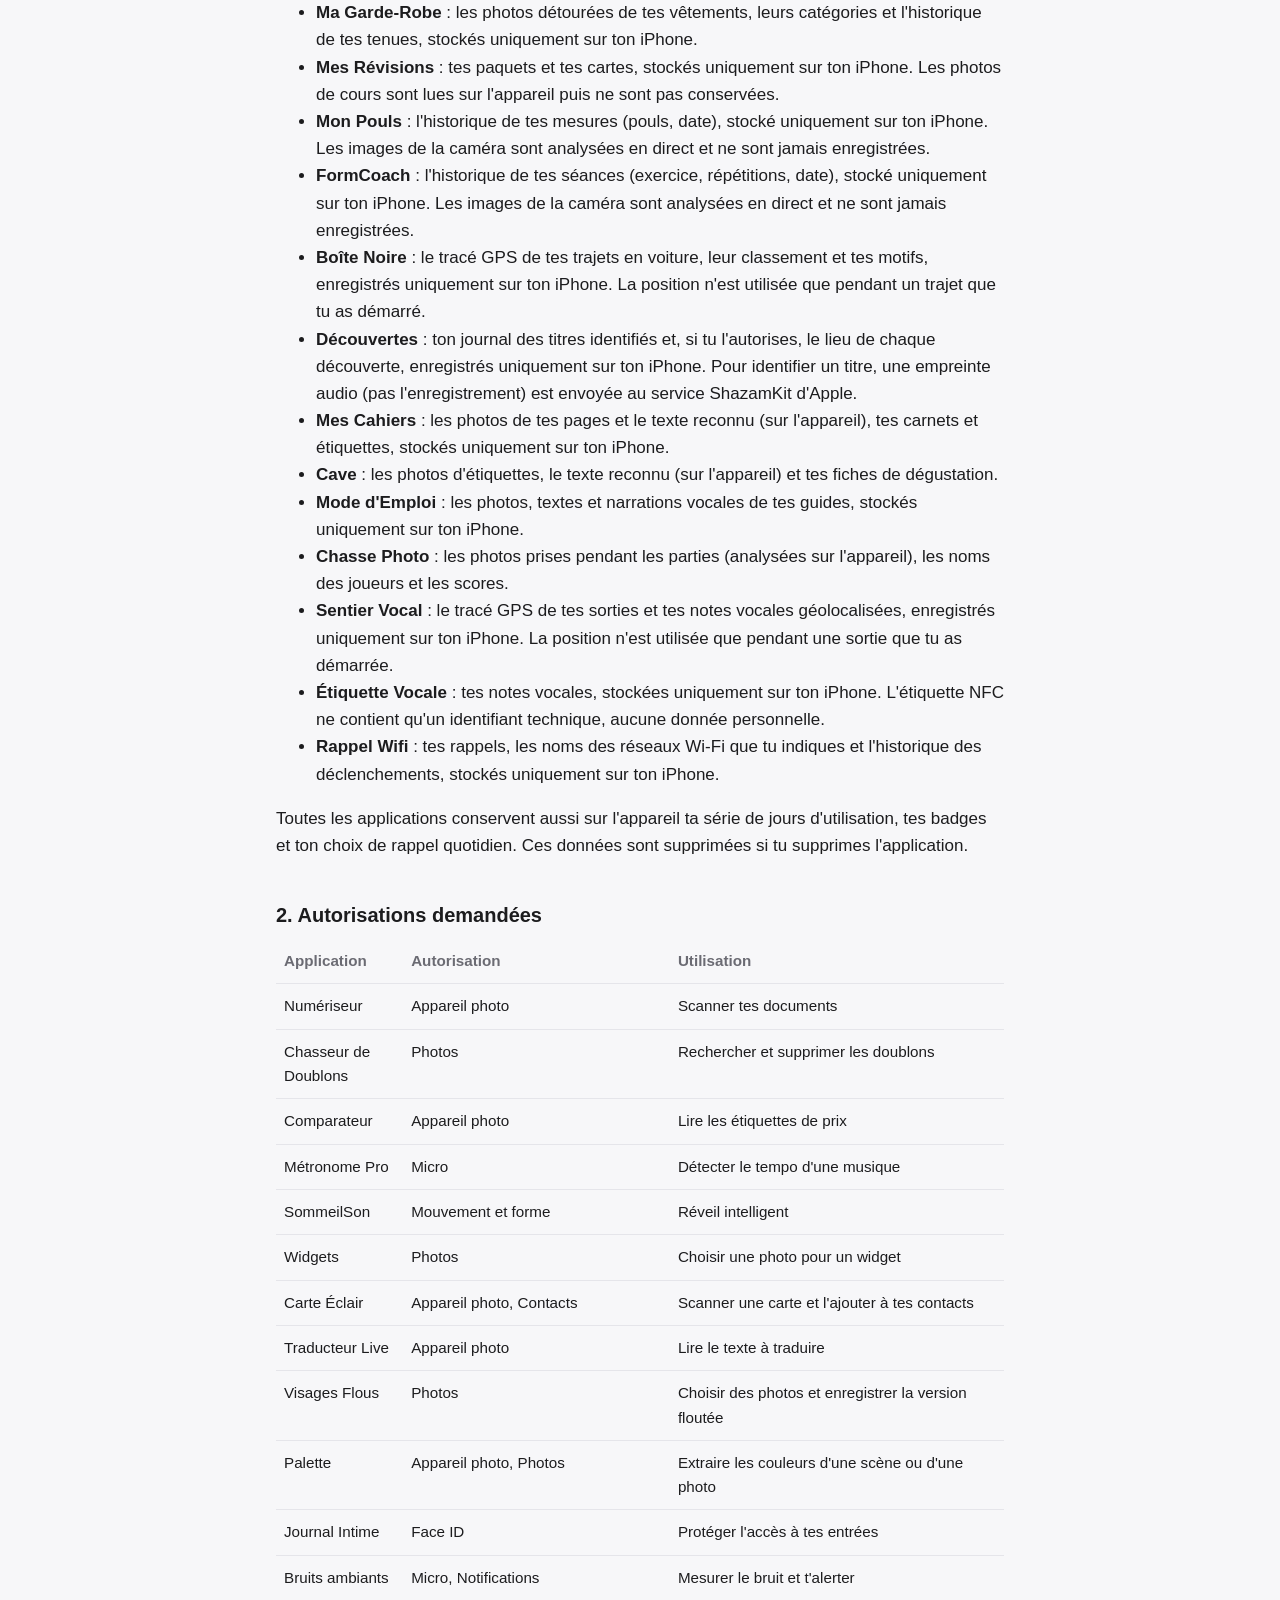
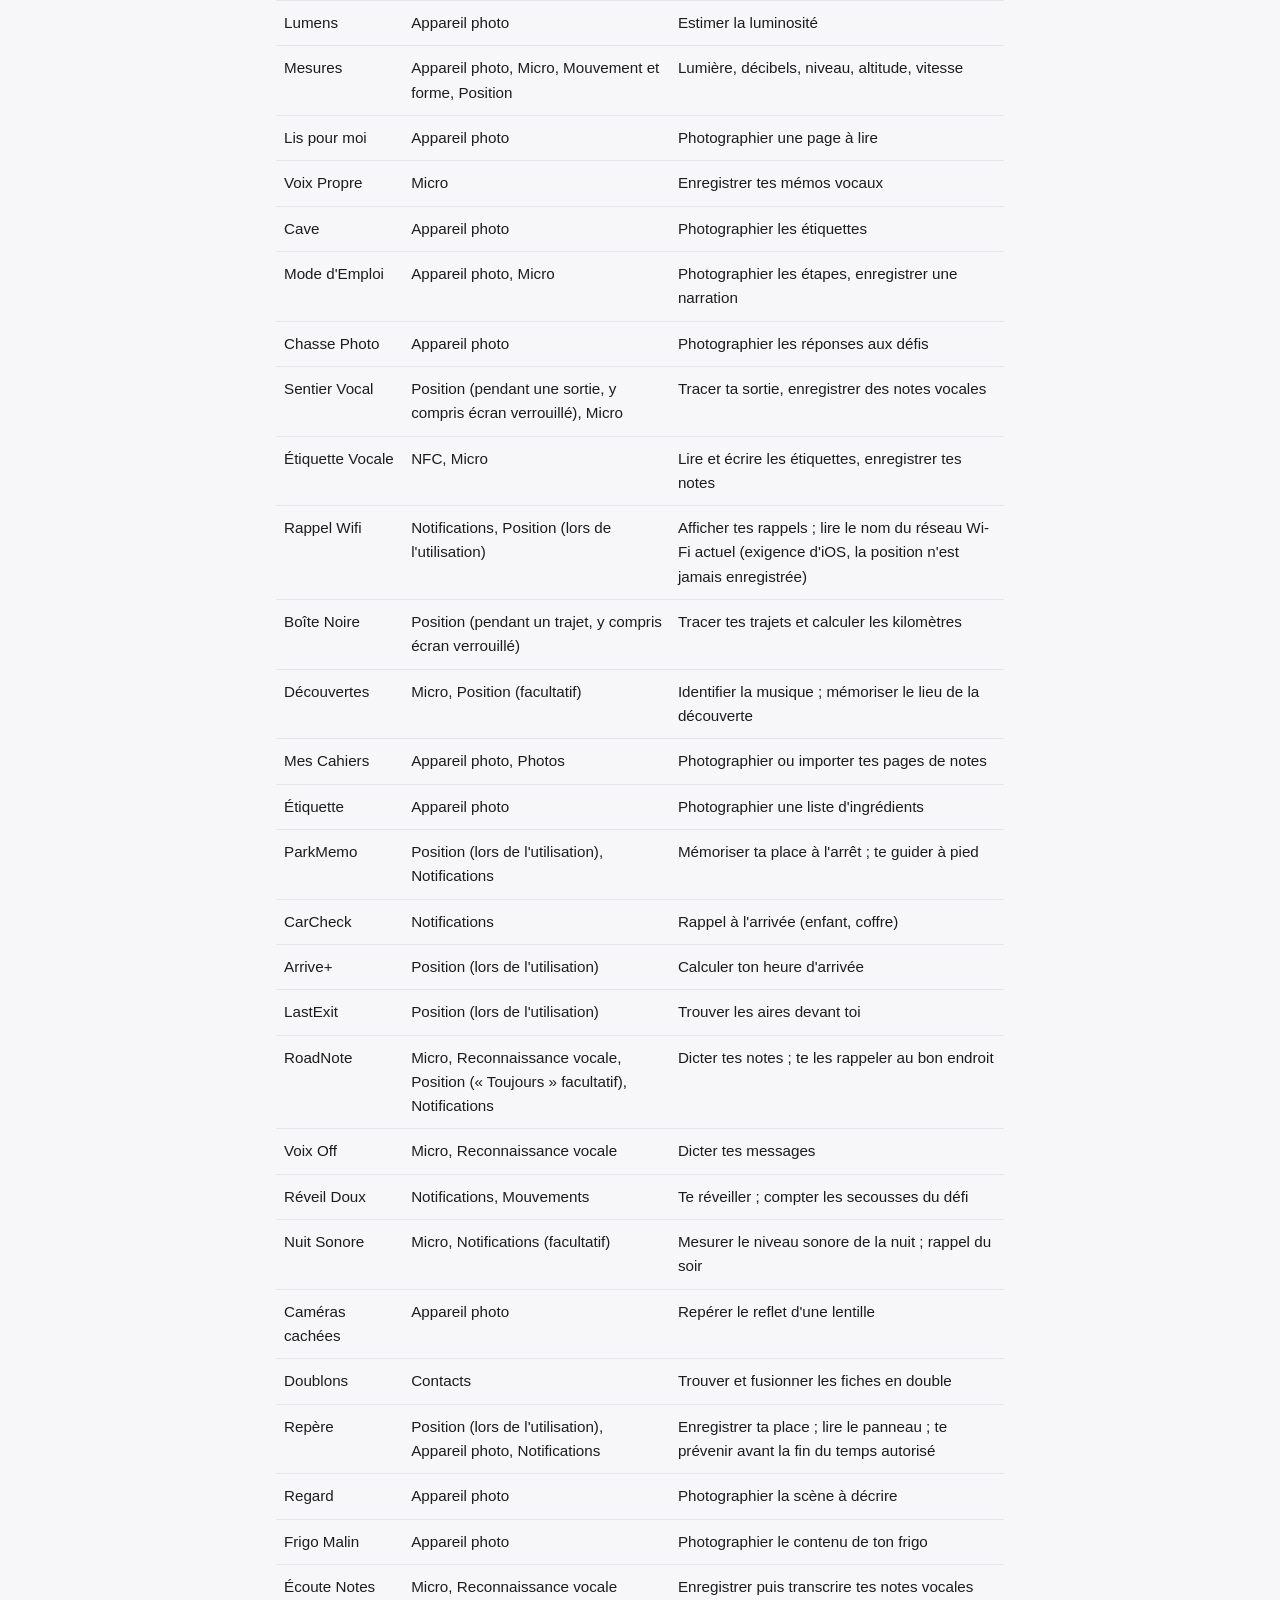
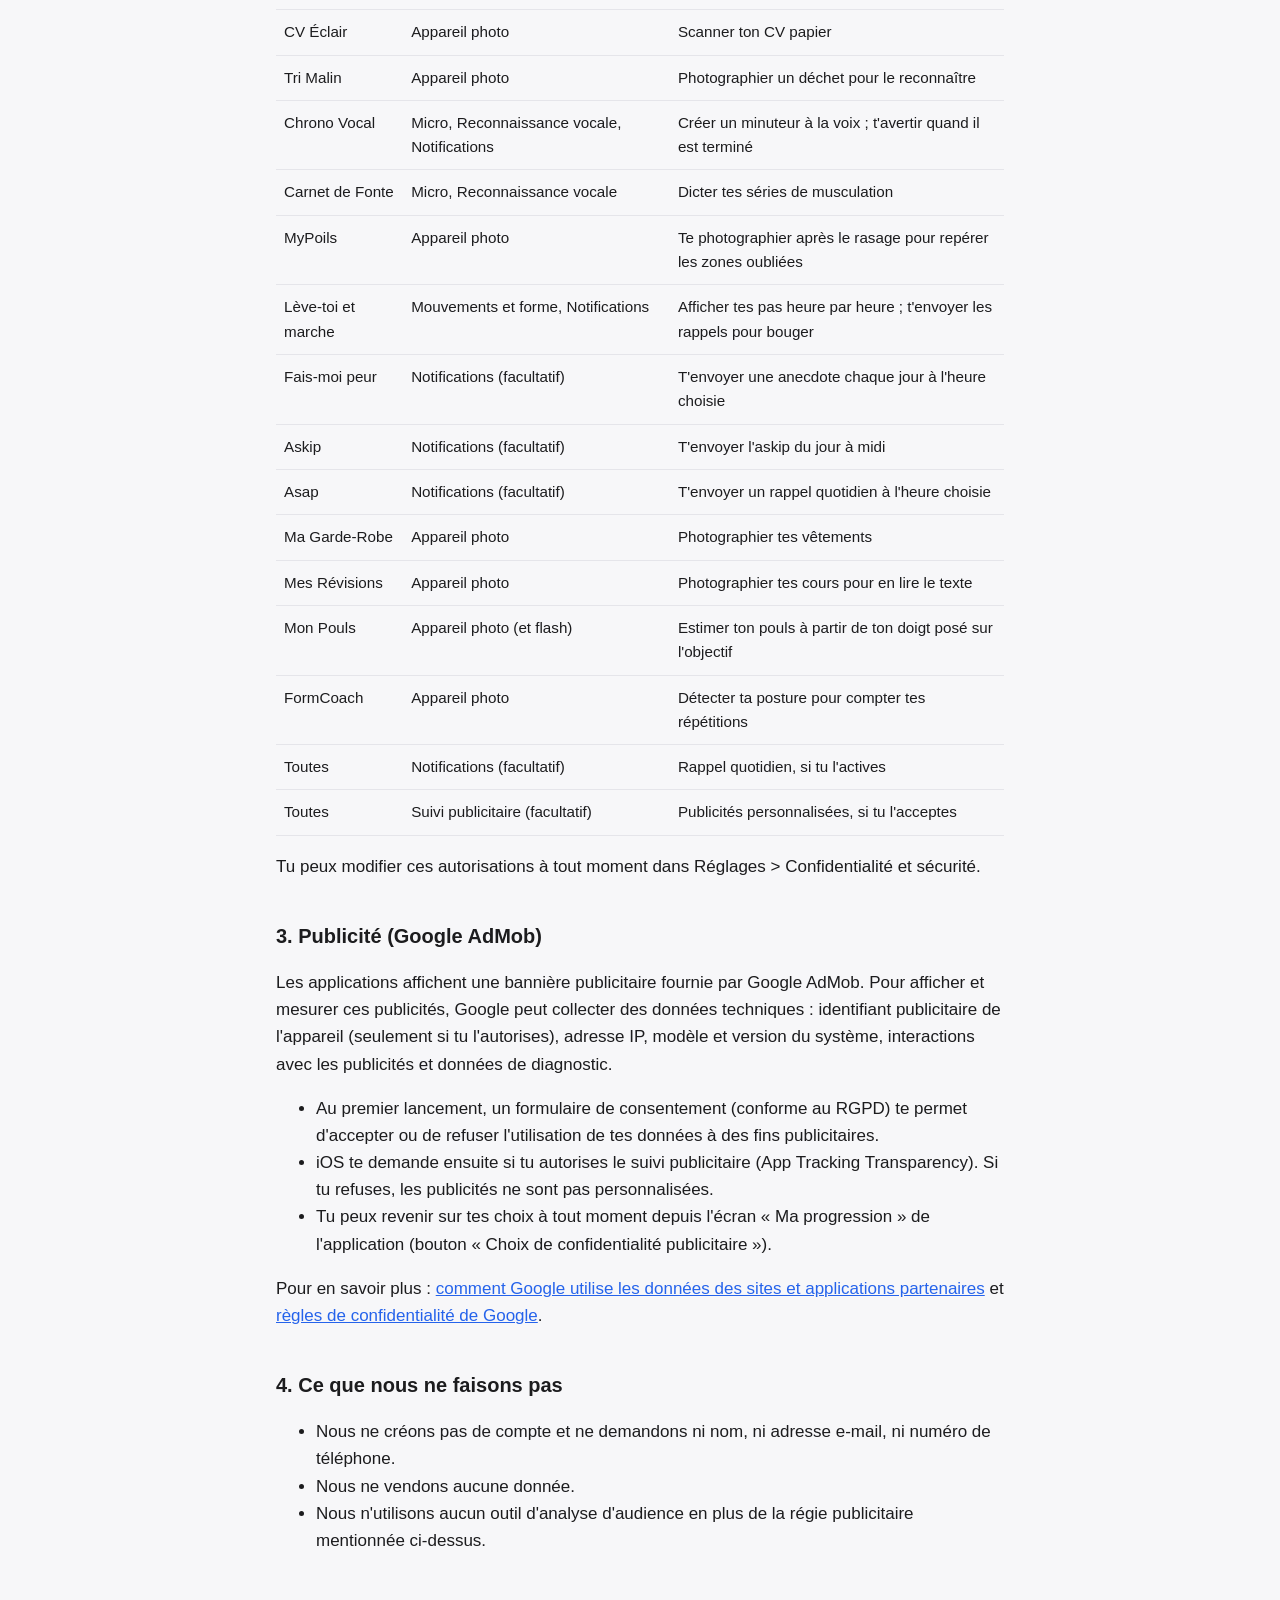
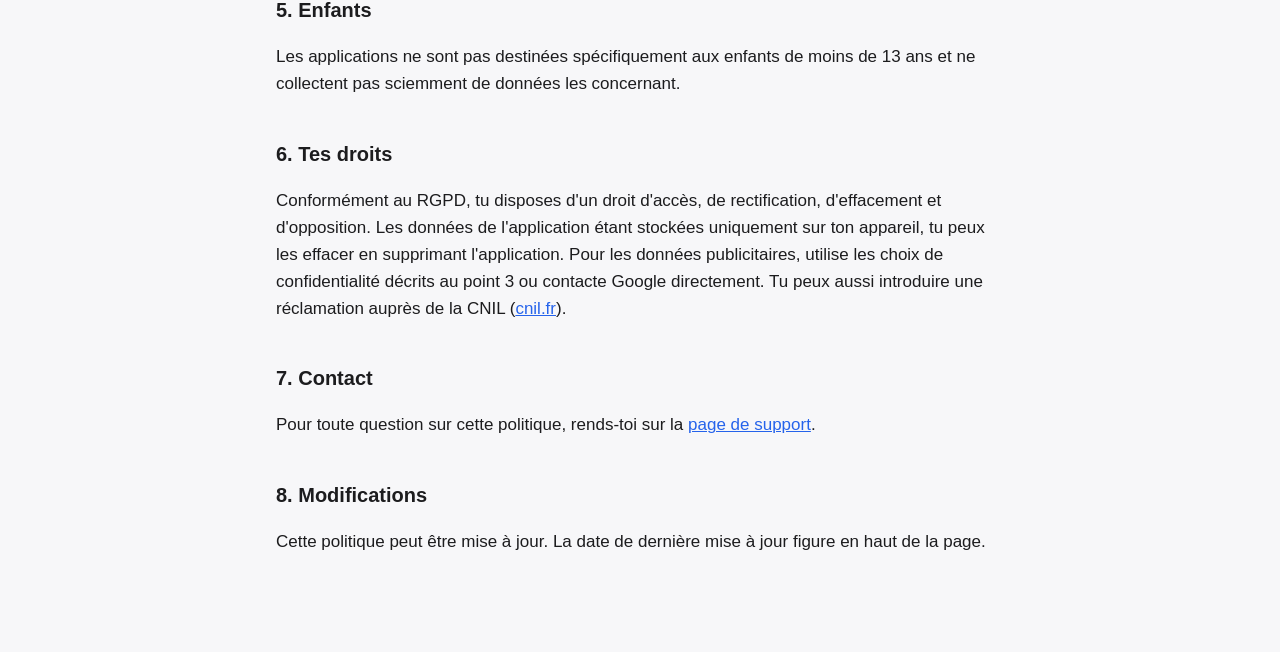
==== commit 1f2c9286: "ParkMemo iPhone version" ====
--- a/confidentialite.html
+++ b/confidentialite.html
@@ -113,7 +113,7 @@
       <tr><td>Découvertes</td><td>Micro, Position (facultatif)</td><td>Identifier la musique ; mémoriser le lieu de la découverte</td></tr>
       <tr><td>Mes Cahiers</td><td>Appareil photo, Photos</td><td>Photographier ou importer tes pages de notes</td></tr>
       <tr><td>Étiquette</td><td>Appareil photo</td><td>Photographier une liste d'ingrédients</td></tr>
-      <tr><td>ParkMemo</td><td>Position (y compris en arrière-plan pendant la session CarPlay), Notifications</td><td>Mémoriser ta place à l'arrêt ; te guider à pied</td></tr>
+      <tr><td>ParkMemo</td><td>Position (lors de l'utilisation), Notifications</td><td>Mémoriser ta place à l'arrêt ; te guider à pied</td></tr>
       <tr><td>CarCheck</td><td>Notifications</td><td>Rappel à l'arrivée (enfant, coffre)</td></tr>
       <tr><td>Arrive+</td><td>Position (lors de l'utilisation)</td><td>Calculer ton heure d'arrivée</td></tr>
       <tr><td>LastExit</td><td>Position (lors de l'utilisation)</td><td>Trouver les aires devant toi</td></tr>
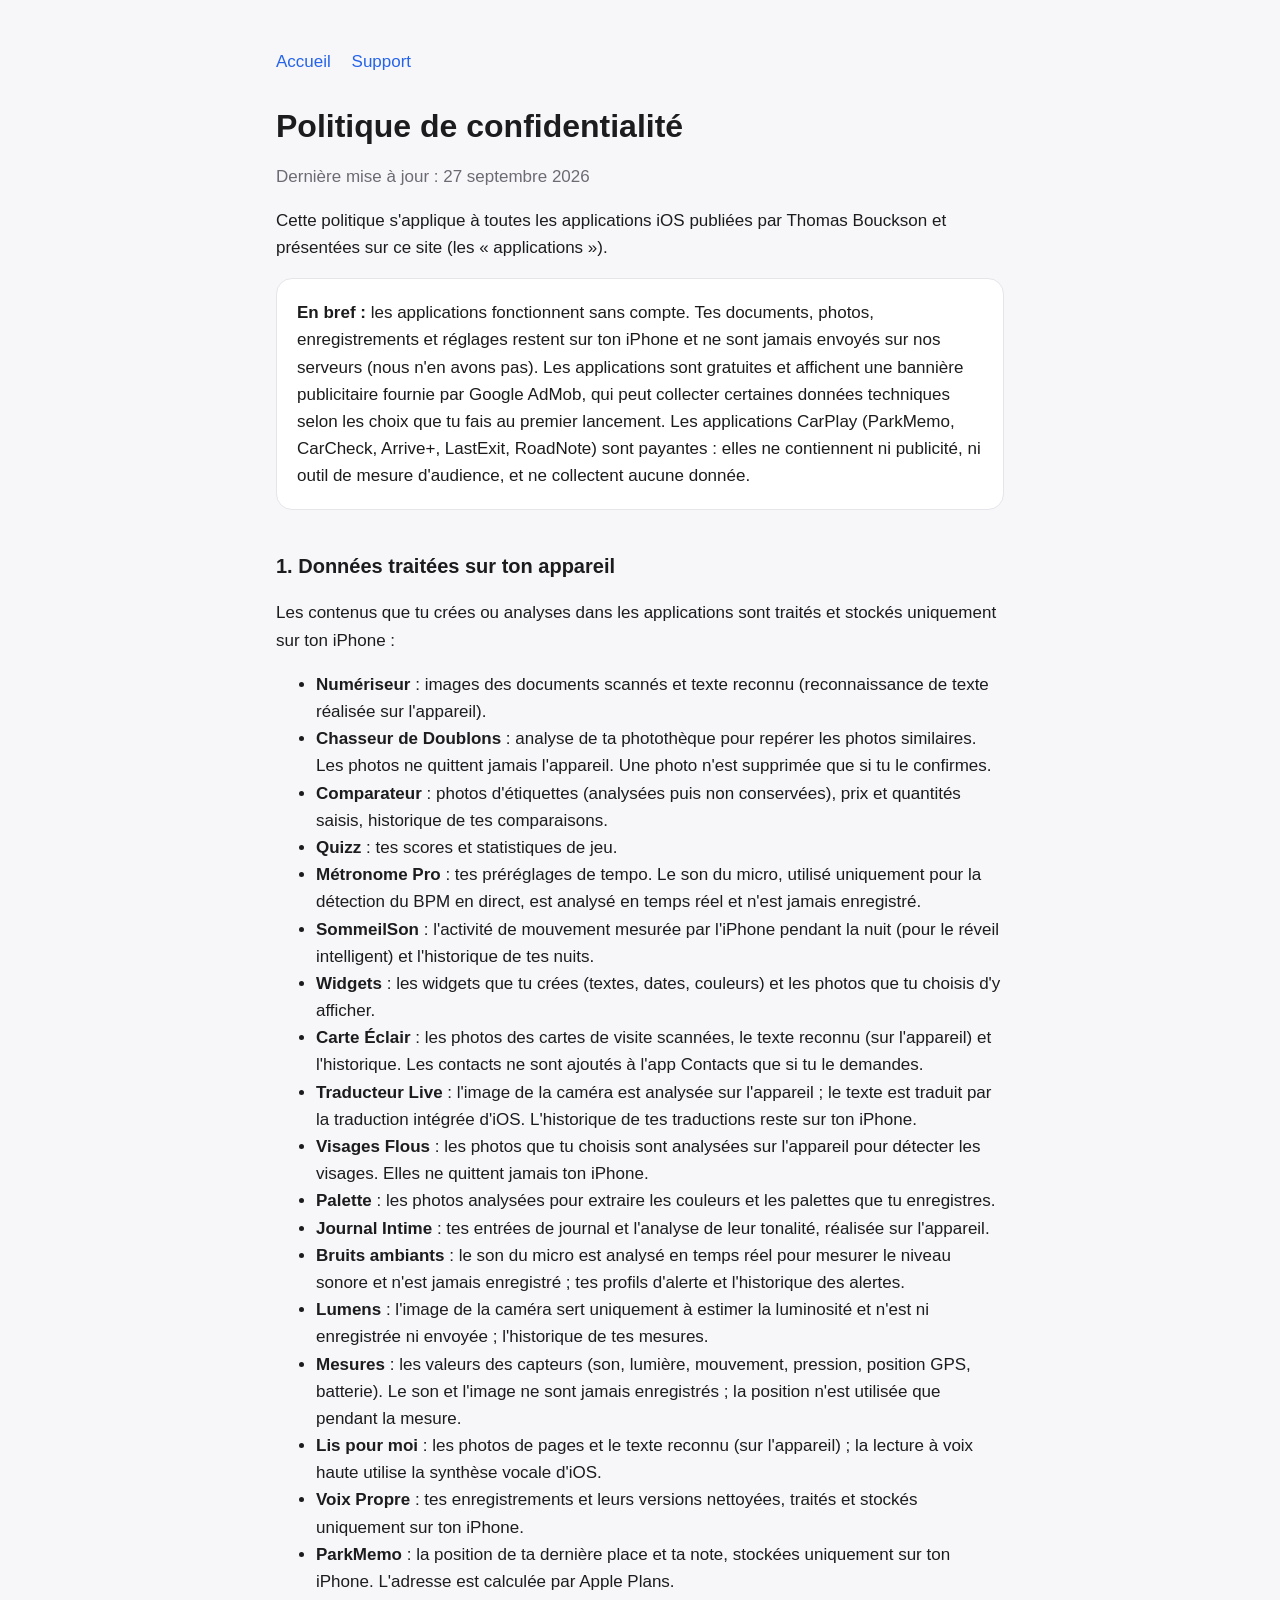
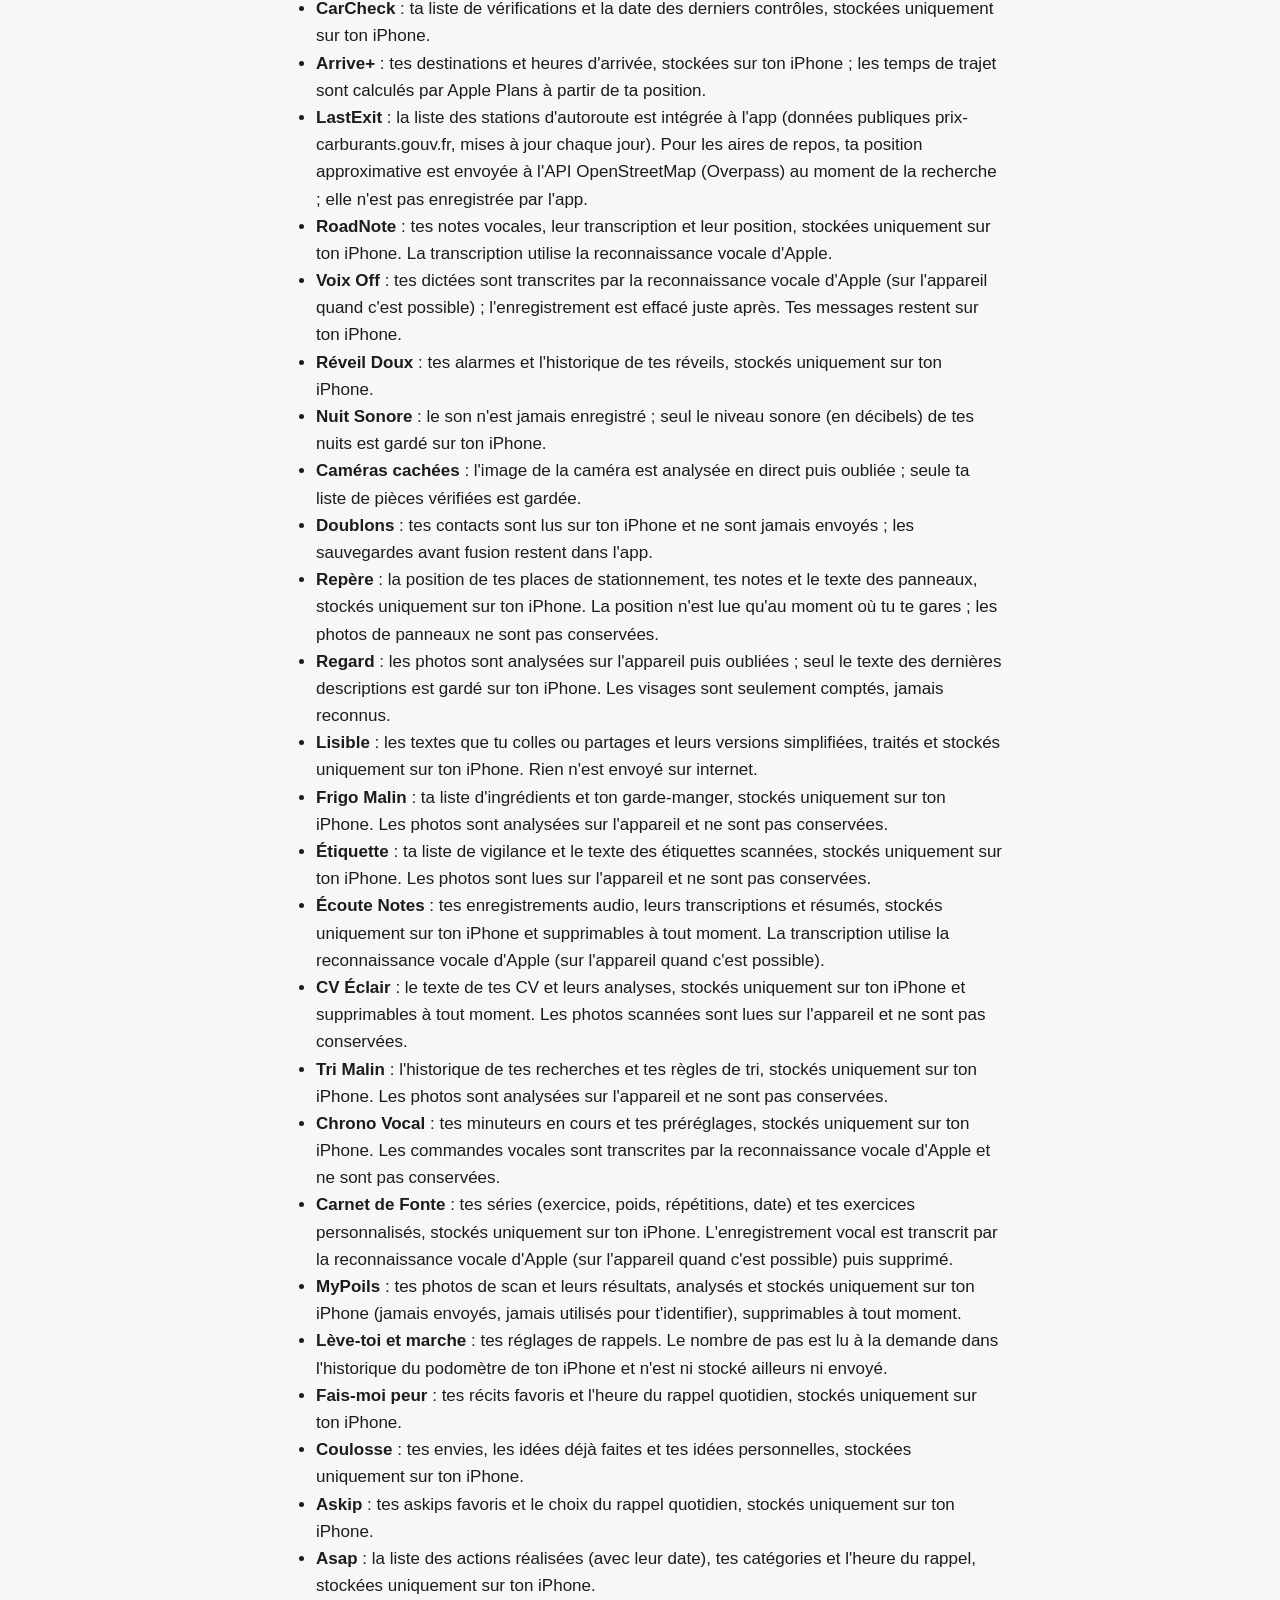
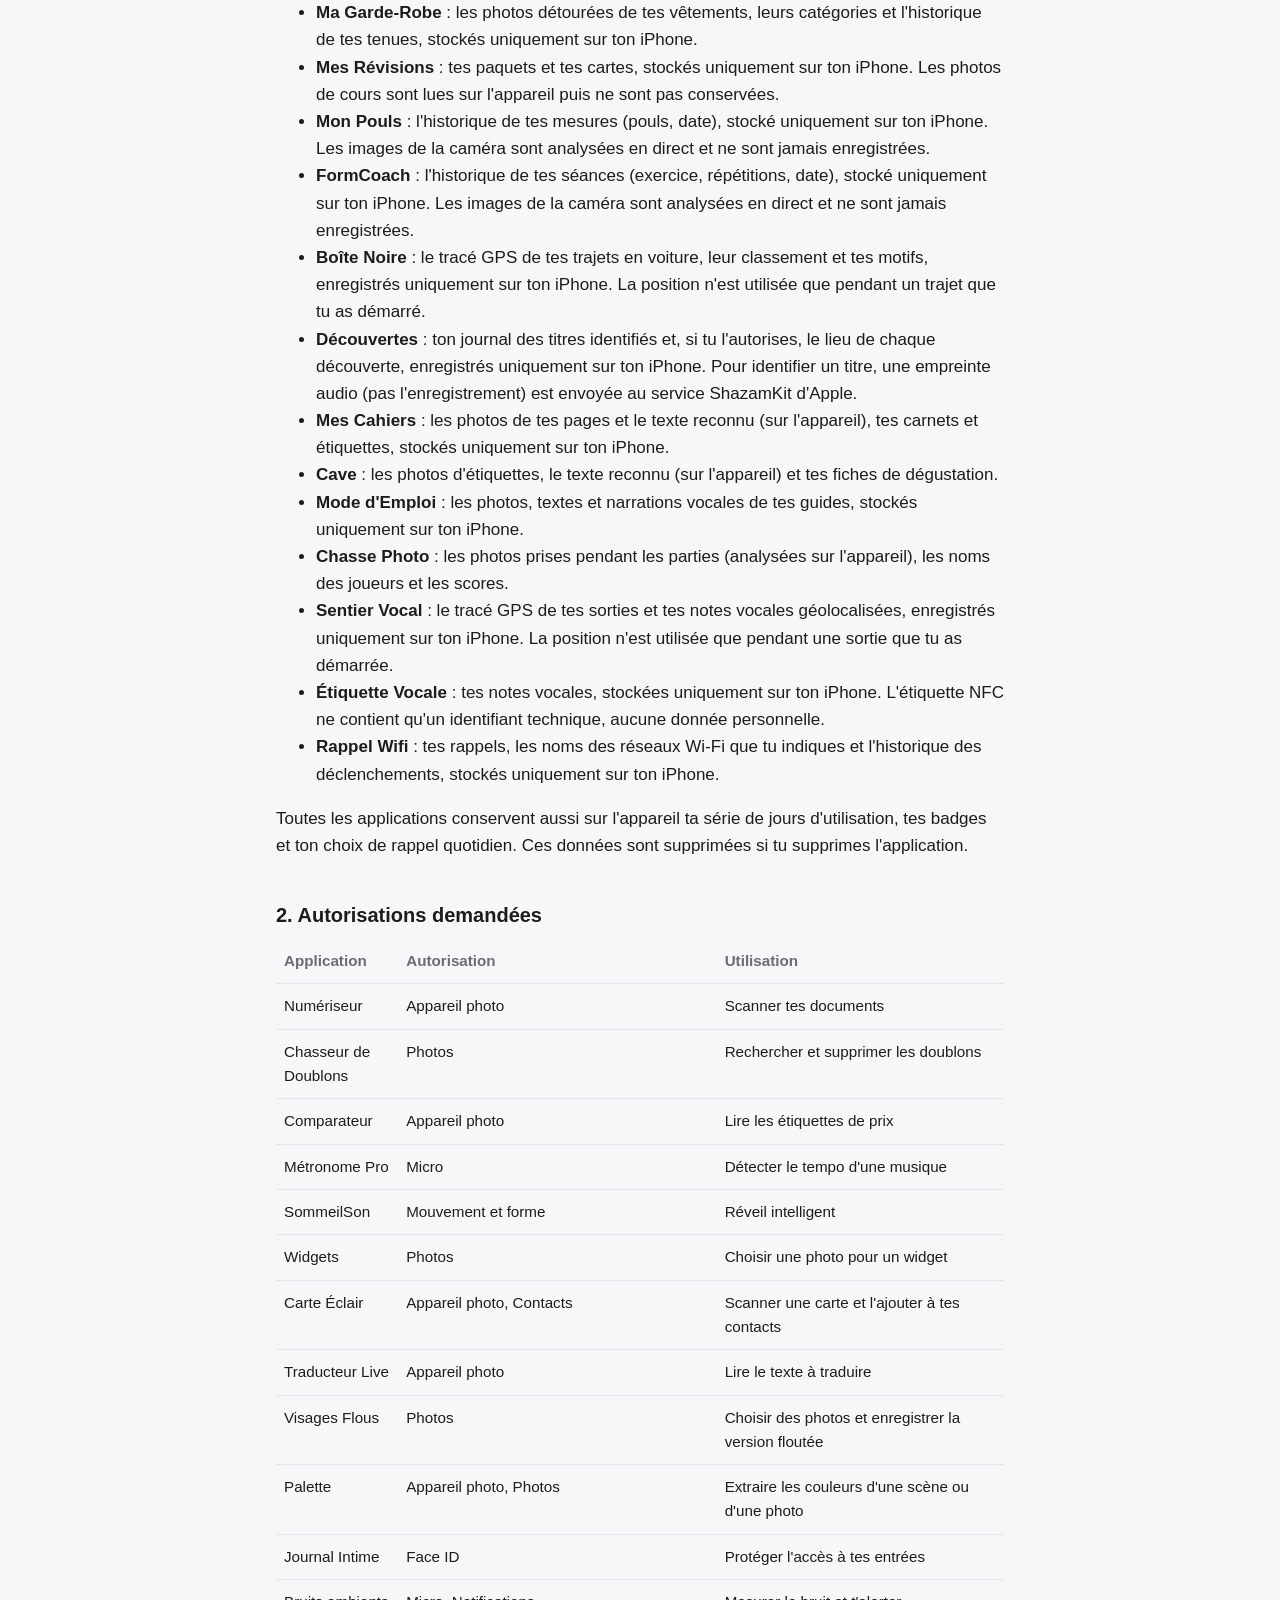
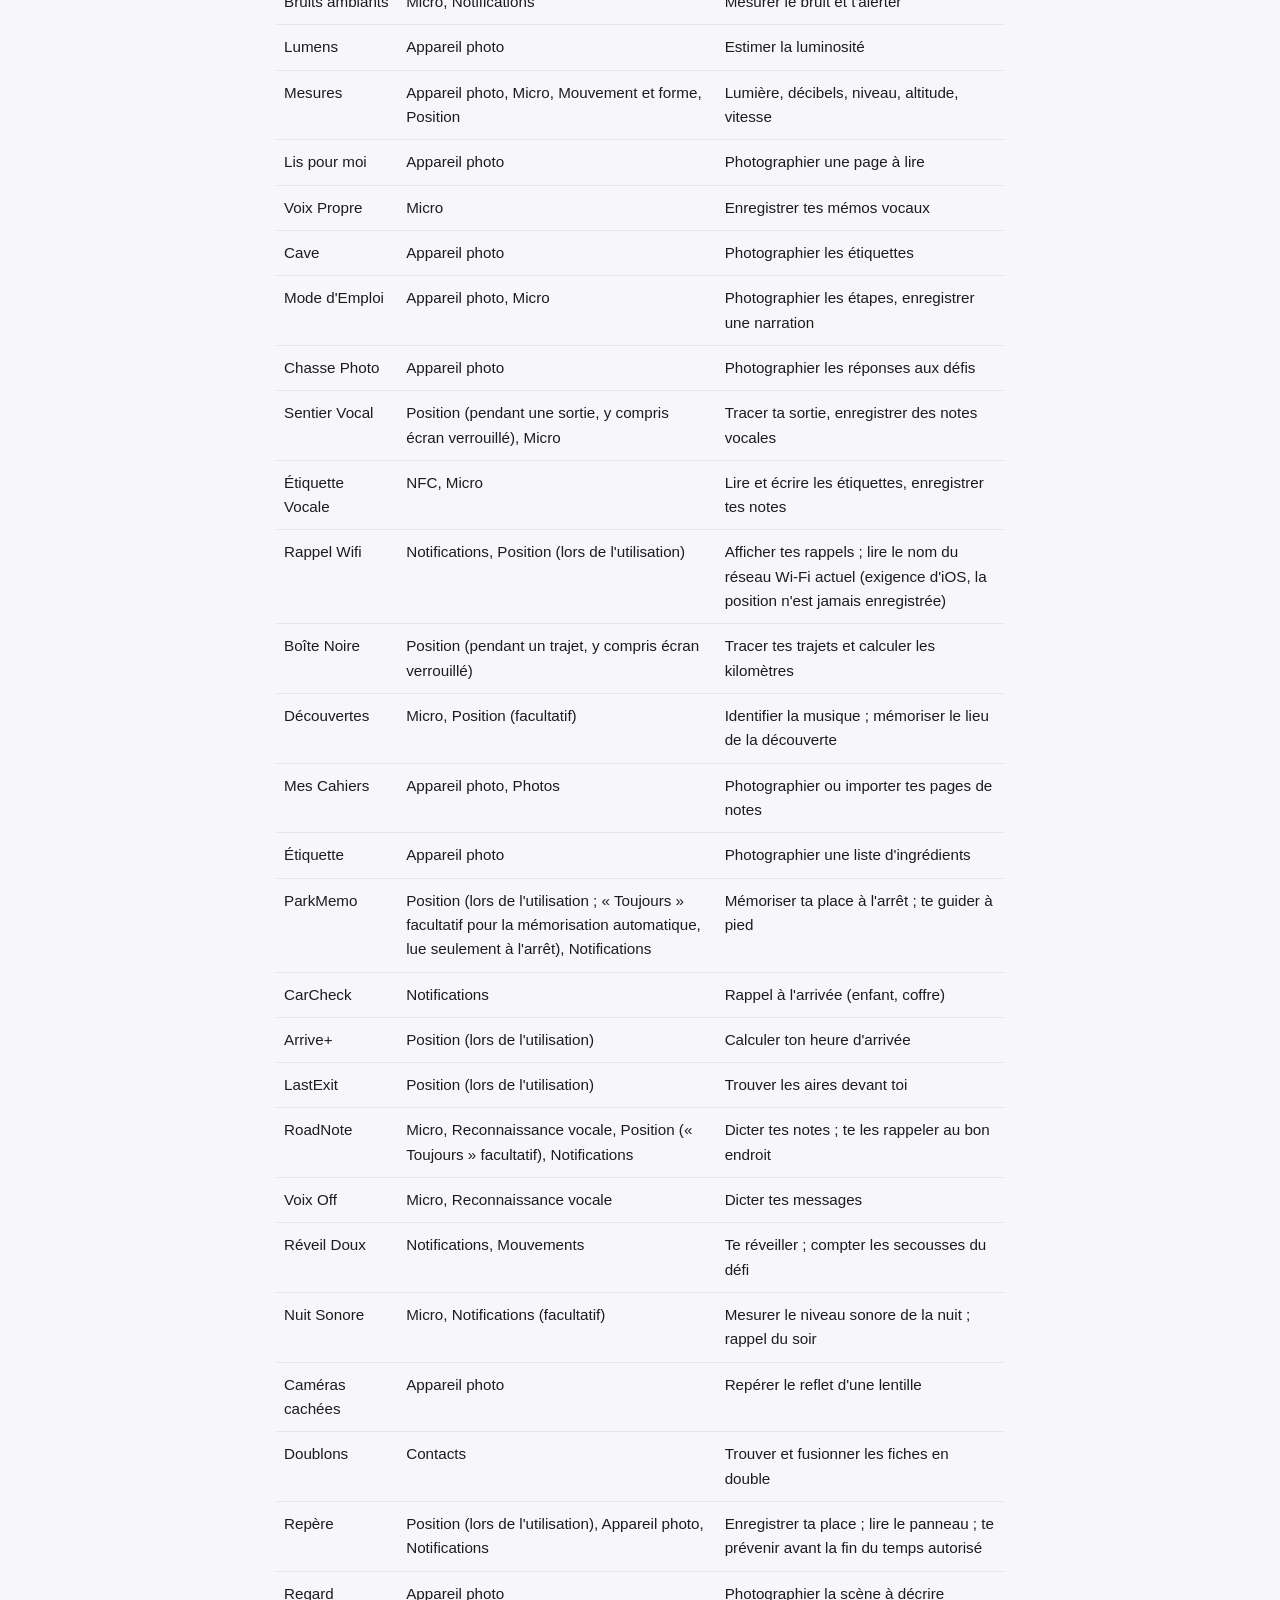
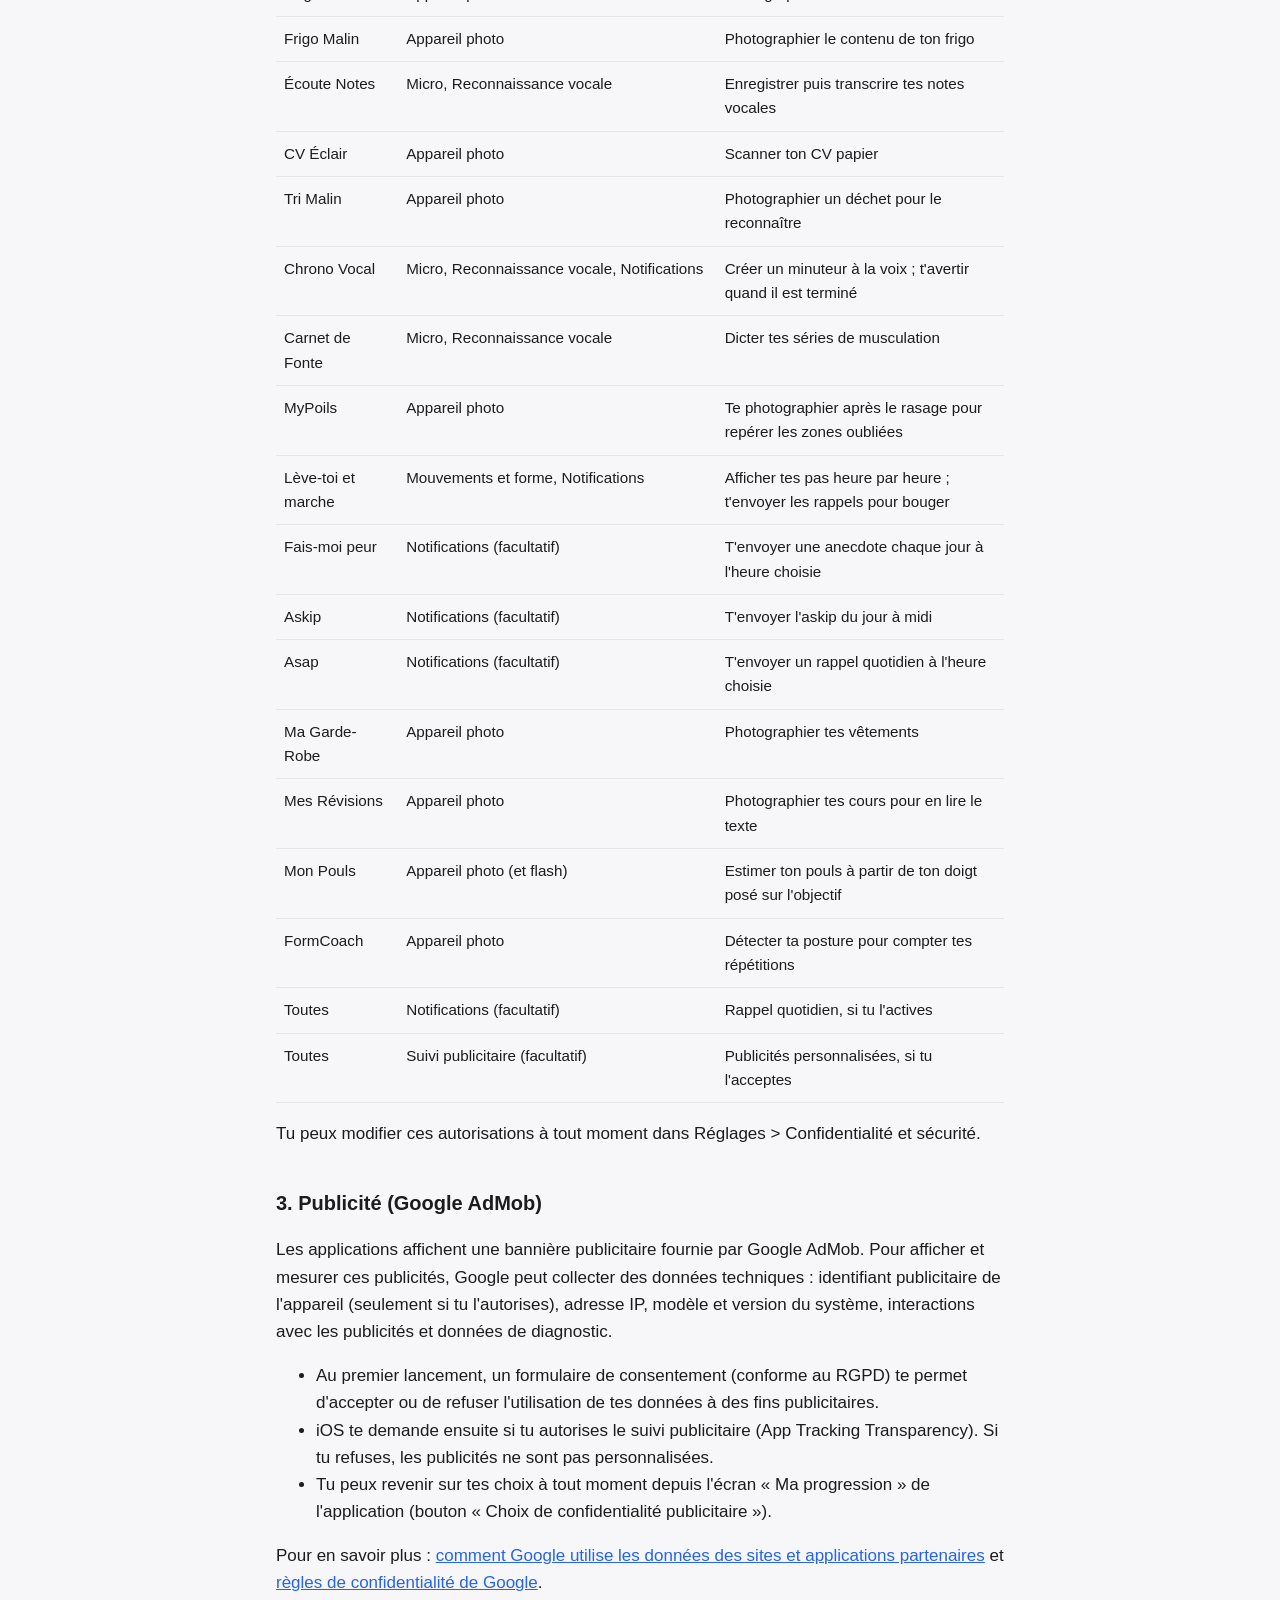
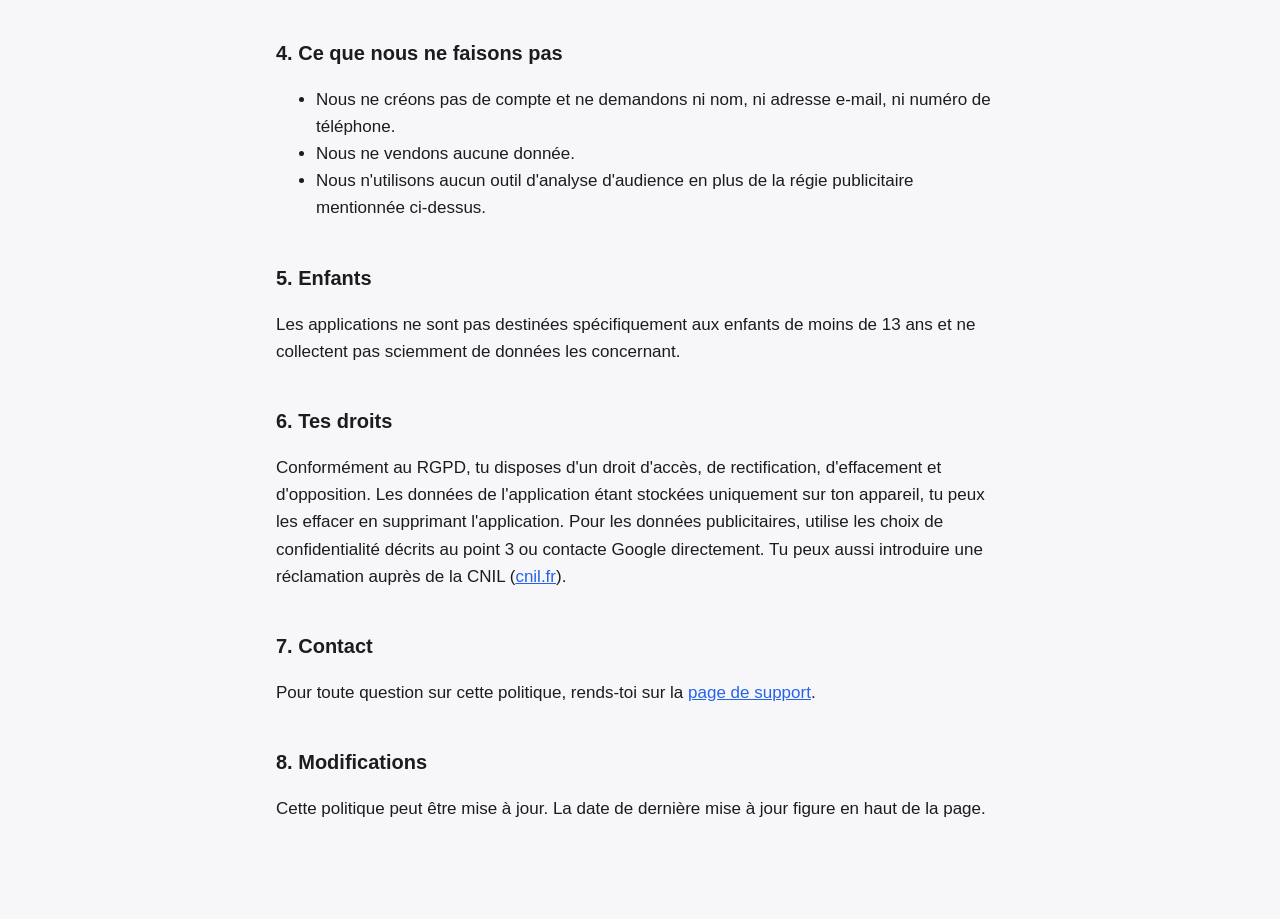
==== commit 2d1e2bfe: "ParkMemo location note" ====
--- a/confidentialite.html
+++ b/confidentialite.html
@@ -113,7 +113,7 @@
       <tr><td>Découvertes</td><td>Micro, Position (facultatif)</td><td>Identifier la musique ; mémoriser le lieu de la découverte</td></tr>
       <tr><td>Mes Cahiers</td><td>Appareil photo, Photos</td><td>Photographier ou importer tes pages de notes</td></tr>
       <tr><td>Étiquette</td><td>Appareil photo</td><td>Photographier une liste d'ingrédients</td></tr>
-      <tr><td>ParkMemo</td><td>Position (lors de l'utilisation), Notifications</td><td>Mémoriser ta place à l'arrêt ; te guider à pied</td></tr>
+      <tr><td>ParkMemo</td><td>Position (lors de l'utilisation ; « Toujours » facultatif pour la mémorisation automatique, lue seulement à l'arrêt), Notifications</td><td>Mémoriser ta place à l'arrêt ; te guider à pied</td></tr>
       <tr><td>CarCheck</td><td>Notifications</td><td>Rappel à l'arrivée (enfant, coffre)</td></tr>
       <tr><td>Arrive+</td><td>Position (lors de l'utilisation)</td><td>Calculer ton heure d'arrivée</td></tr>
       <tr><td>LastExit</td><td>Position (lors de l'utilisation)</td><td>Trouver les aires devant toi</td></tr>
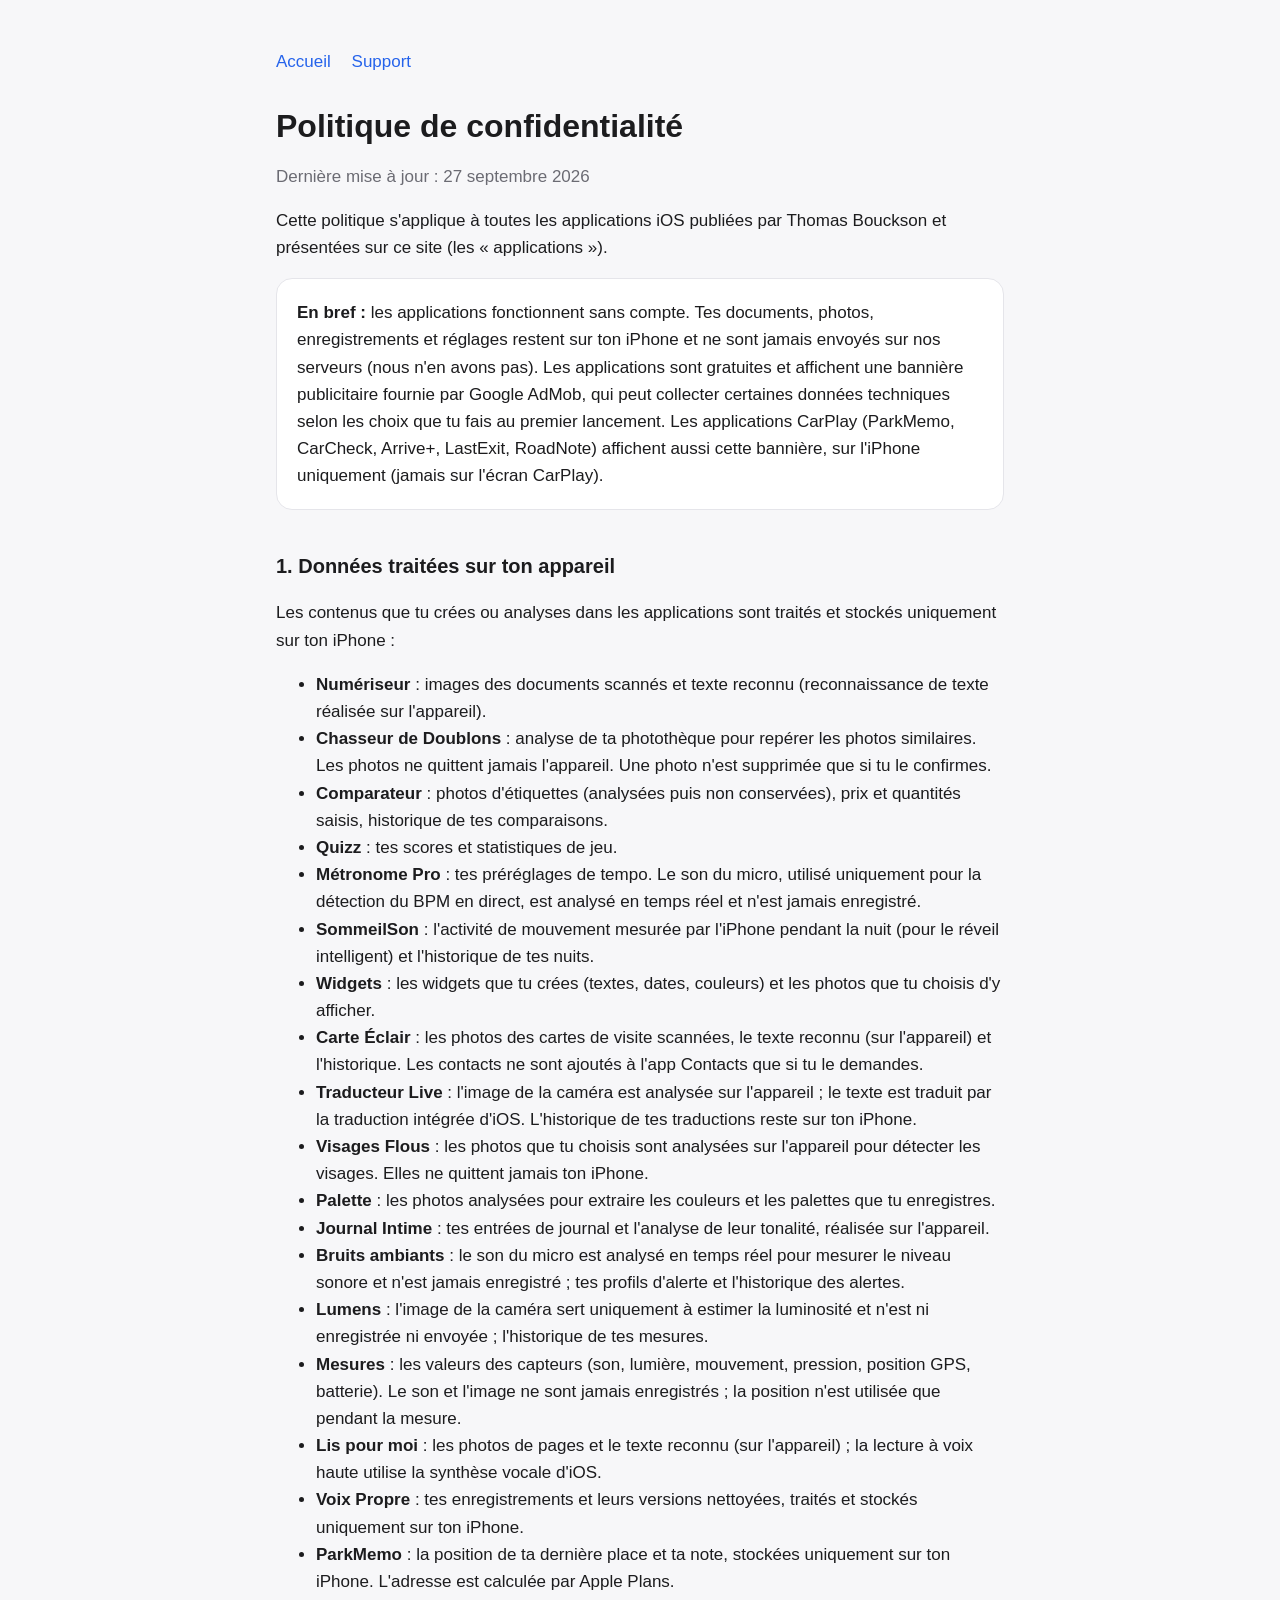
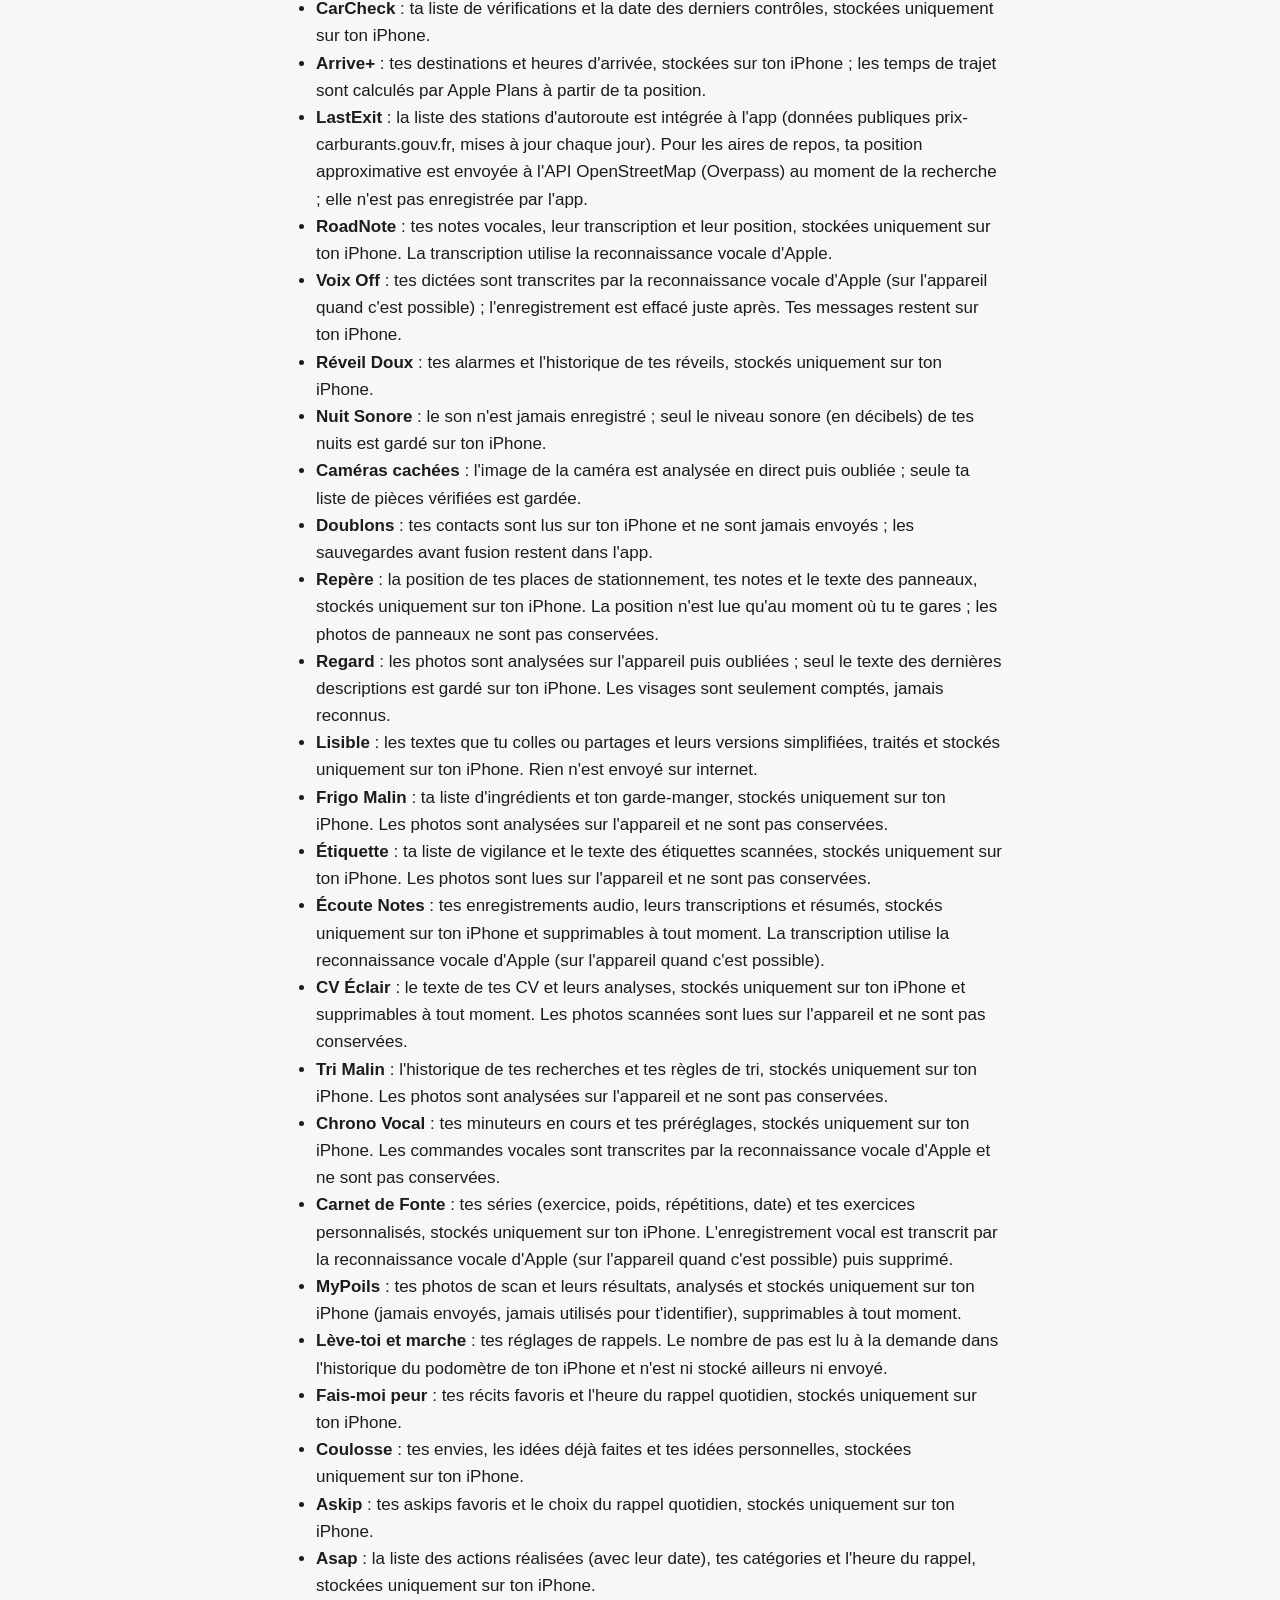
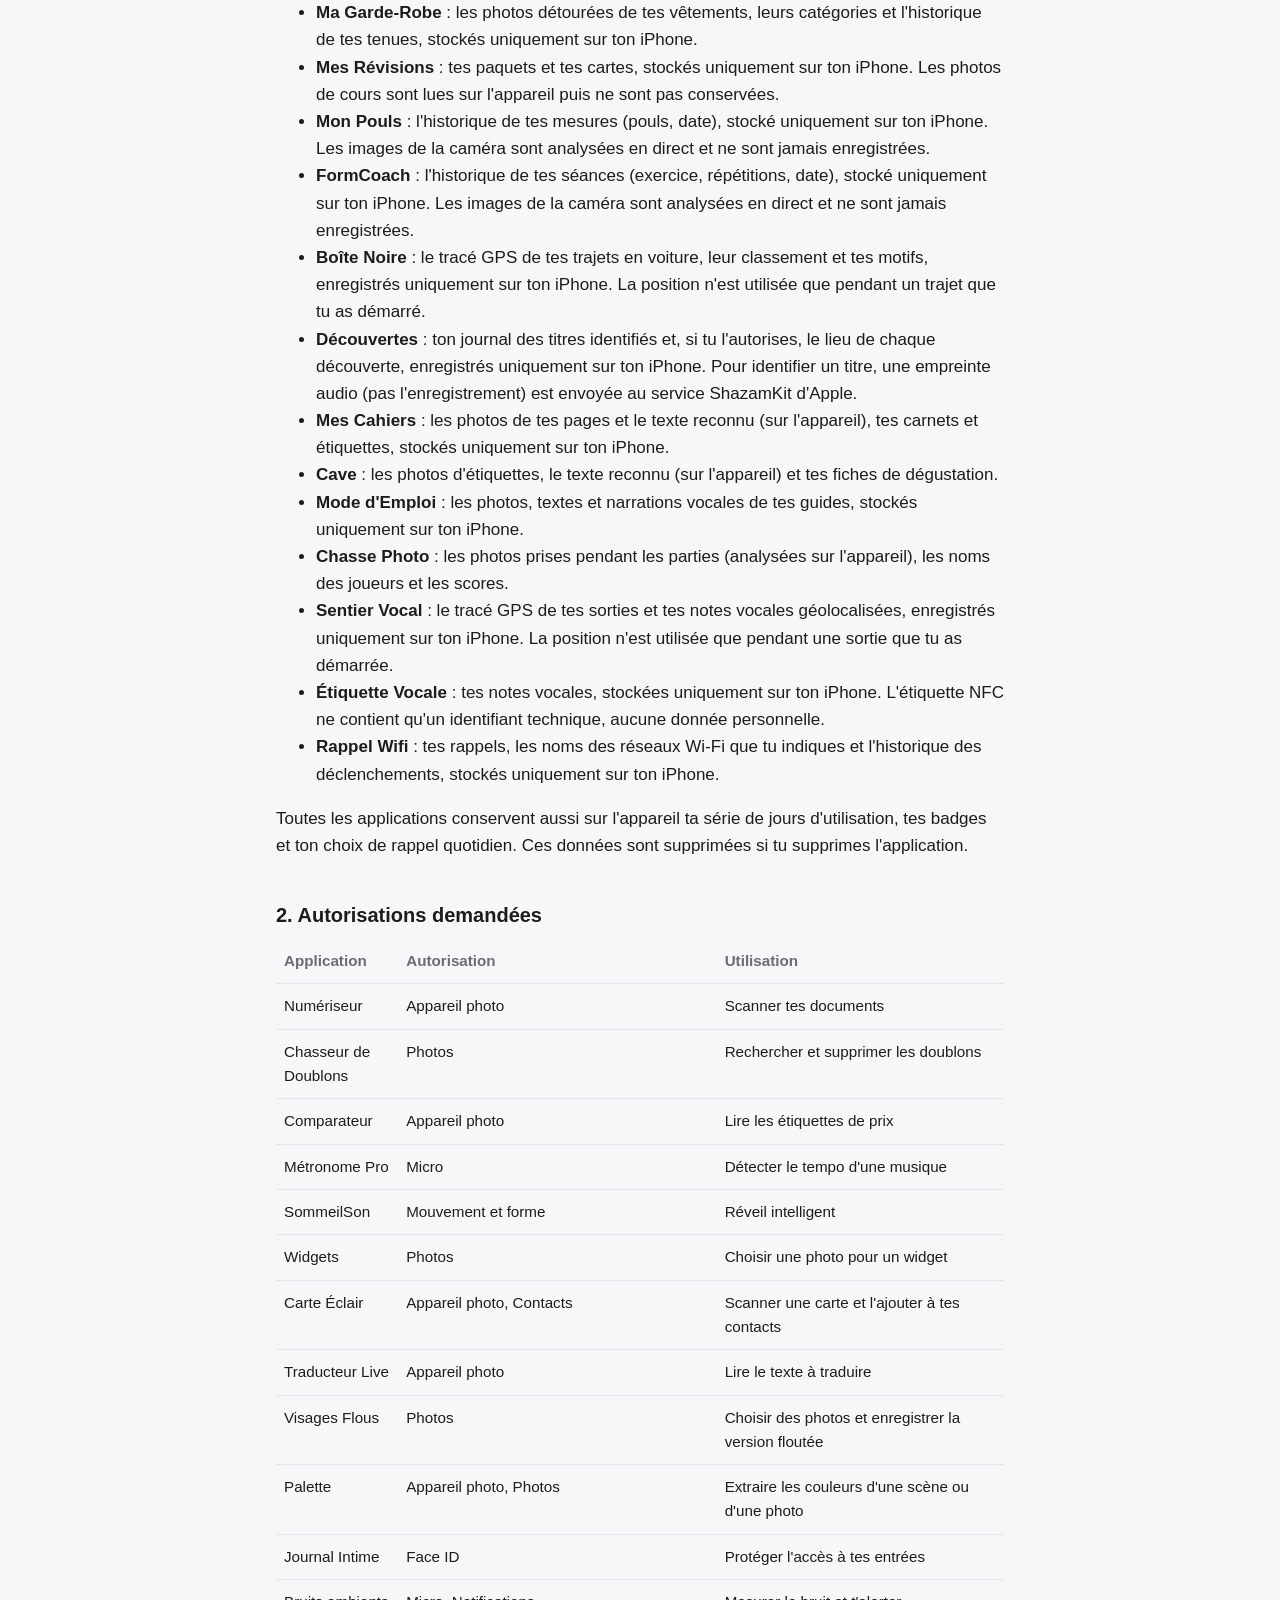
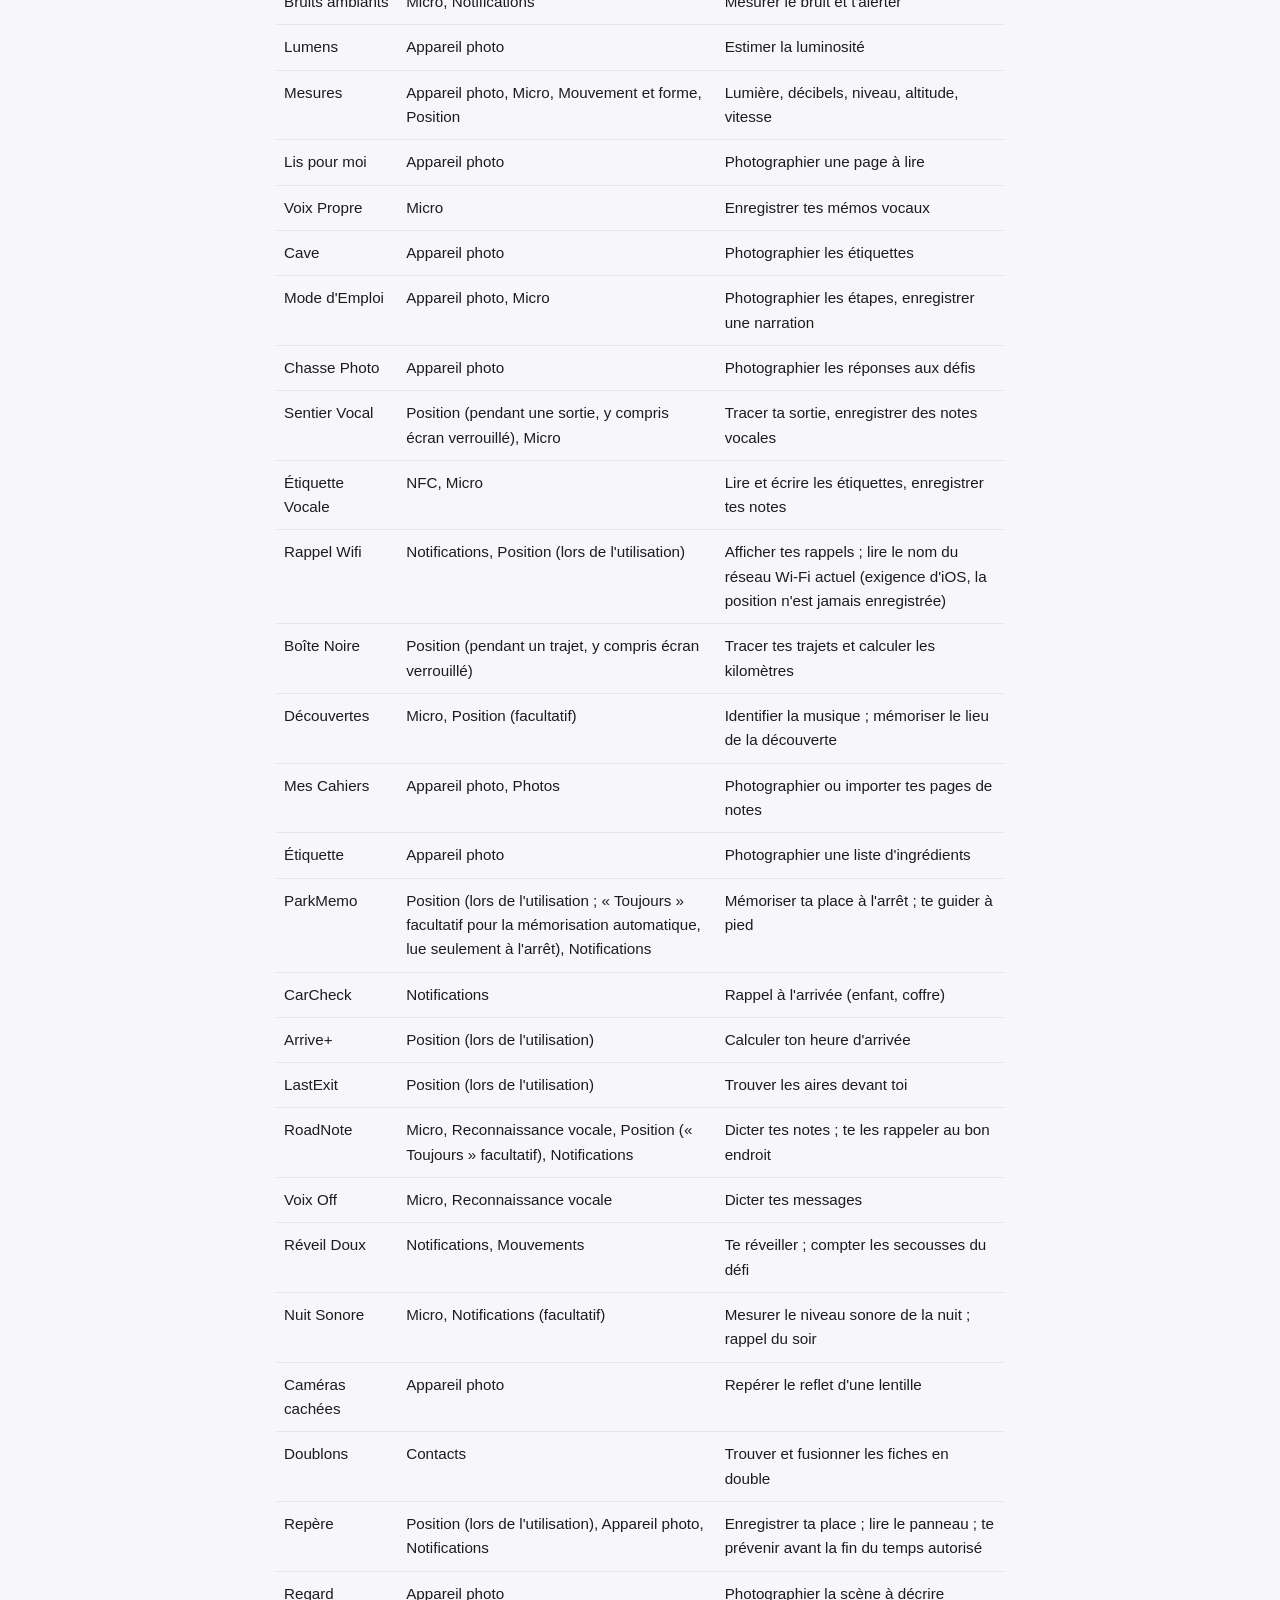
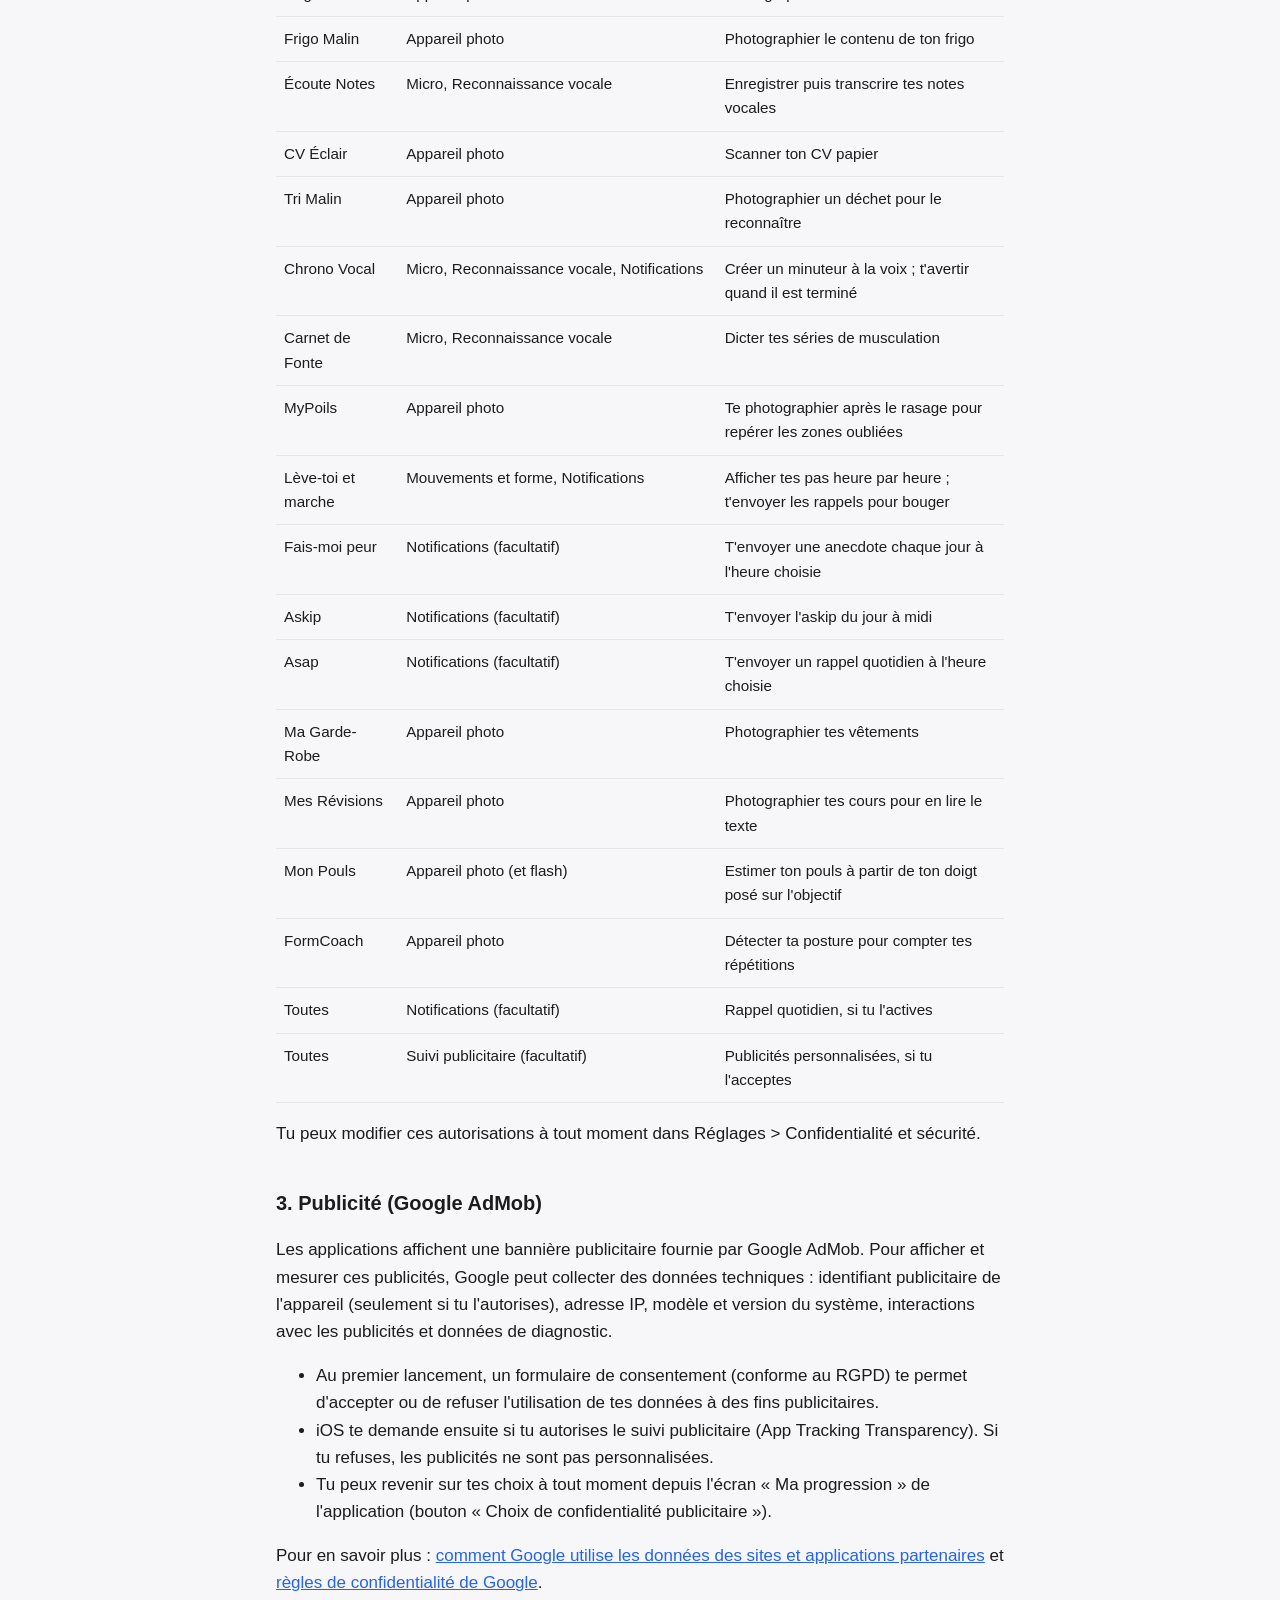
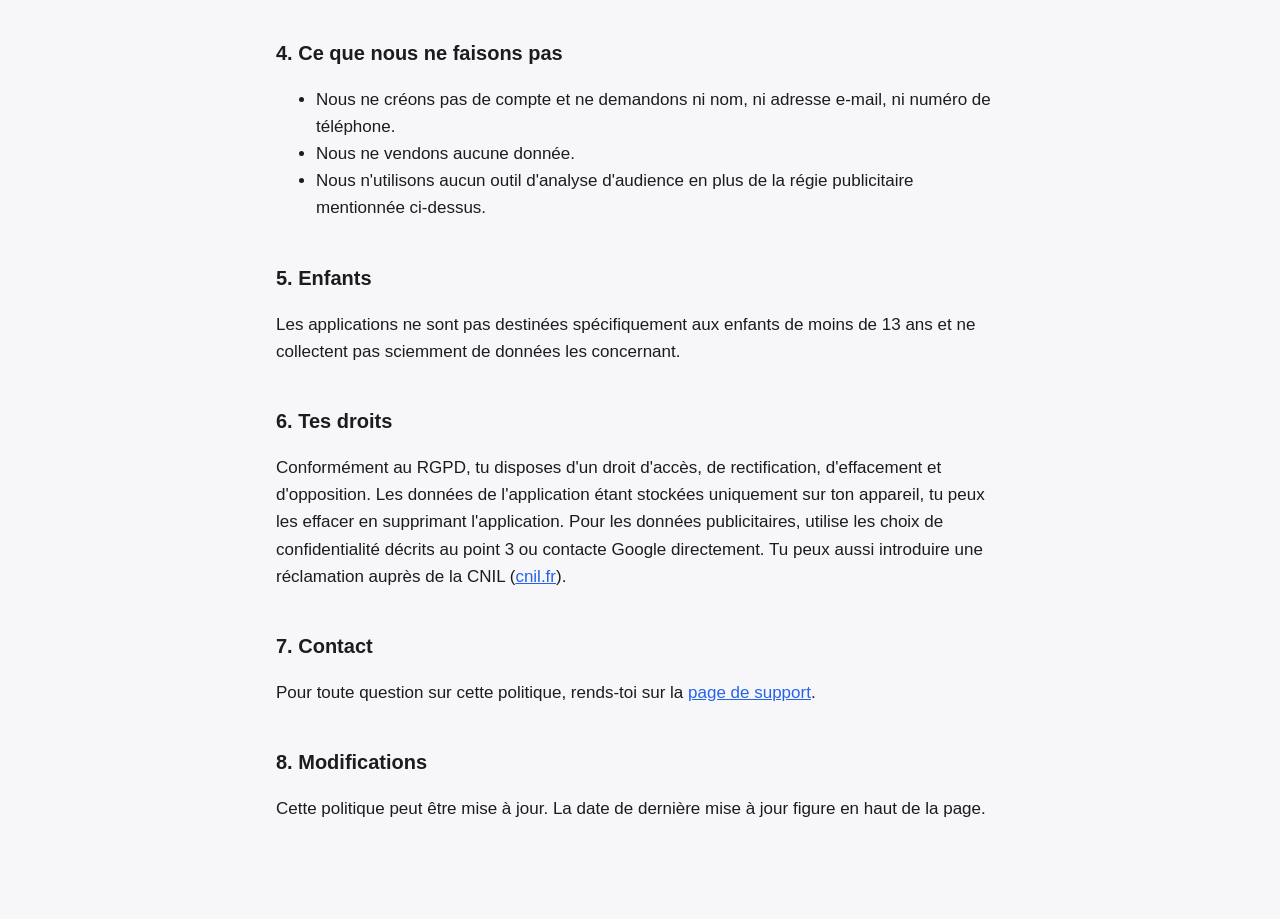
==== commit b3c0c075: "CarPlay apps free with ads" ====
--- a/confidentialite.html
+++ b/confidentialite.html
@@ -19,7 +19,7 @@
     <p>Cette politique s'applique à toutes les applications iOS publiées par Thomas Bouckson et présentées sur ce site (les « applications »).</p>
 
     <div class="card">
-      <strong>En bref :</strong> les applications fonctionnent sans compte. Tes documents, photos, enregistrements et réglages restent sur ton iPhone et ne sont jamais envoyés sur nos serveurs (nous n'en avons pas). Les applications sont gratuites et affichent une bannière publicitaire fournie par Google AdMob, qui peut collecter certaines données techniques selon les choix que tu fais au premier lancement. Les applications CarPlay (ParkMemo, CarCheck, Arrive+, LastExit, RoadNote) sont payantes : elles ne contiennent ni publicité, ni outil de mesure d'audience, et ne collectent aucune donnée.
+      <strong>En bref :</strong> les applications fonctionnent sans compte. Tes documents, photos, enregistrements et réglages restent sur ton iPhone et ne sont jamais envoyés sur nos serveurs (nous n'en avons pas). Les applications sont gratuites et affichent une bannière publicitaire fournie par Google AdMob, qui peut collecter certaines données techniques selon les choix que tu fais au premier lancement. Les applications CarPlay (ParkMemo, CarCheck, Arrive+, LastExit, RoadNote) affichent aussi cette bannière, sur l'iPhone uniquement (jamais sur l'écran CarPlay).
     </div>
 
     <h2>1. Données traitées sur ton appareil</h2>
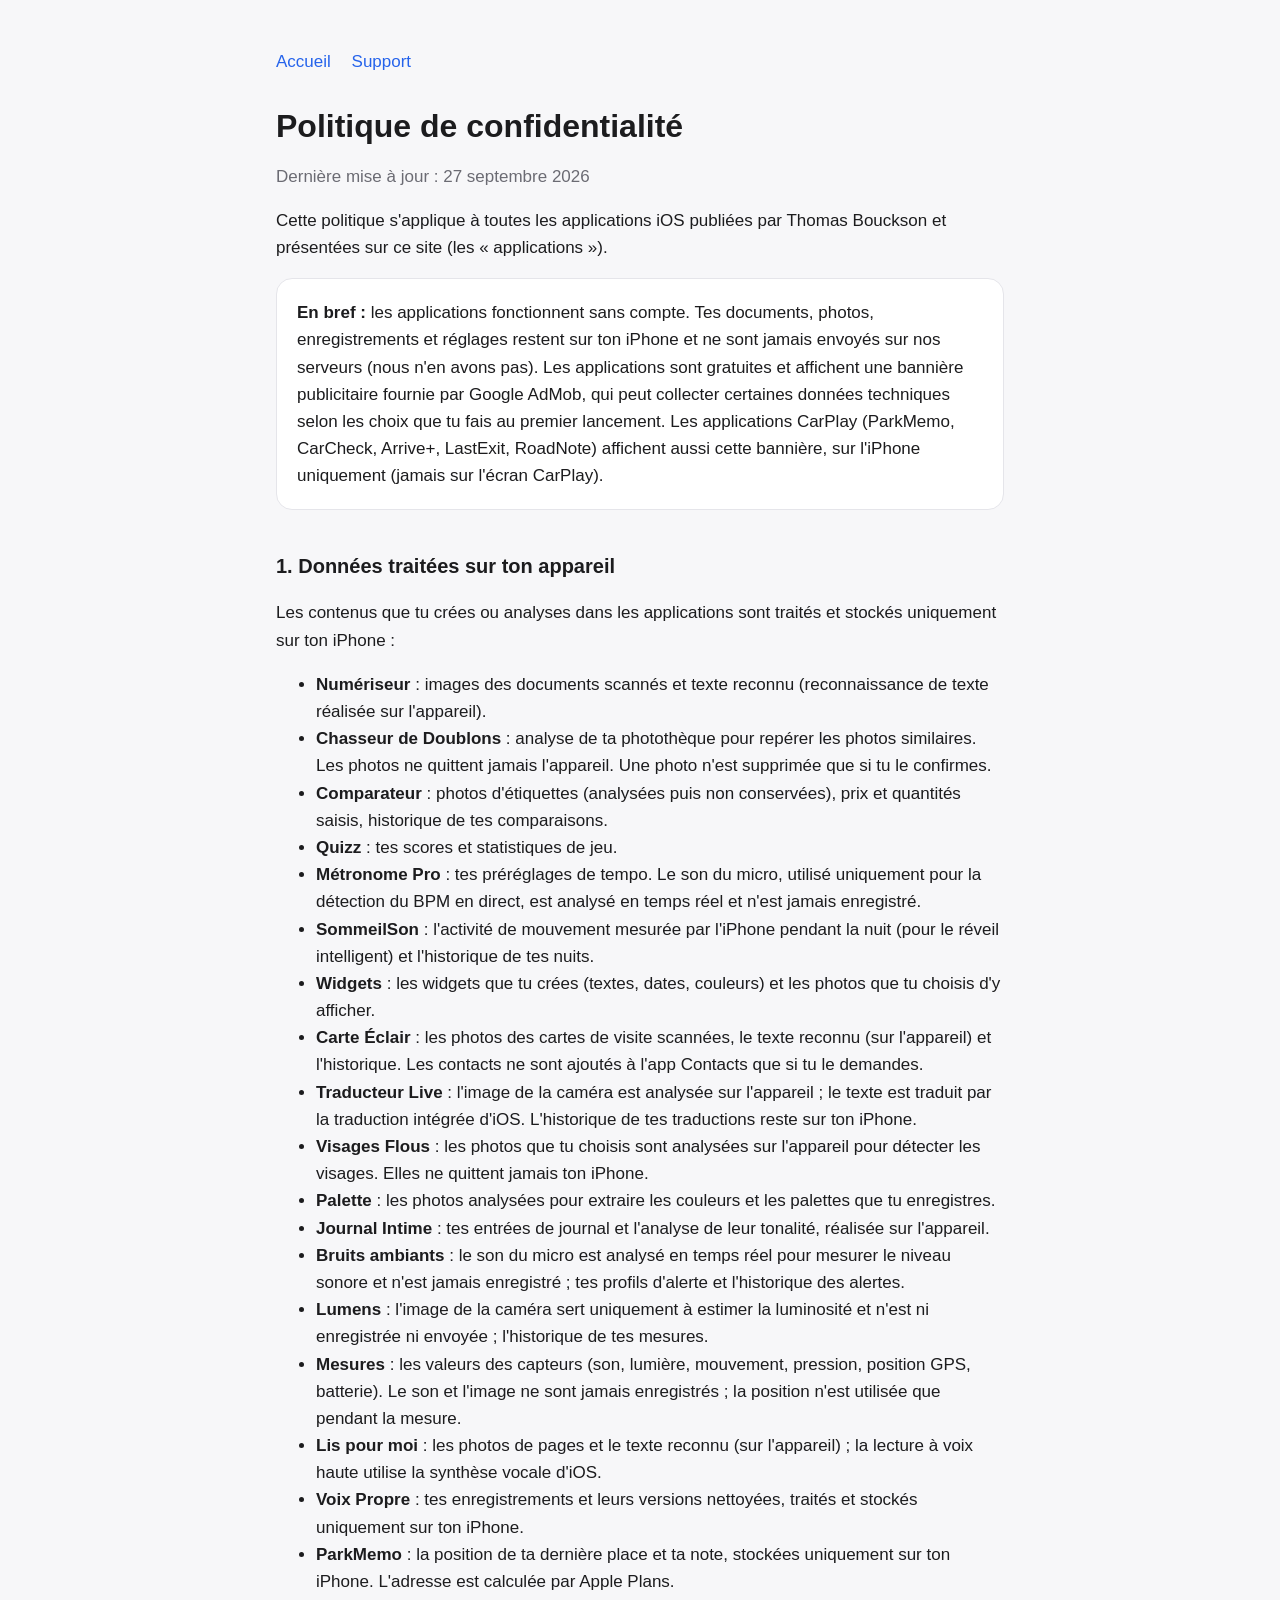
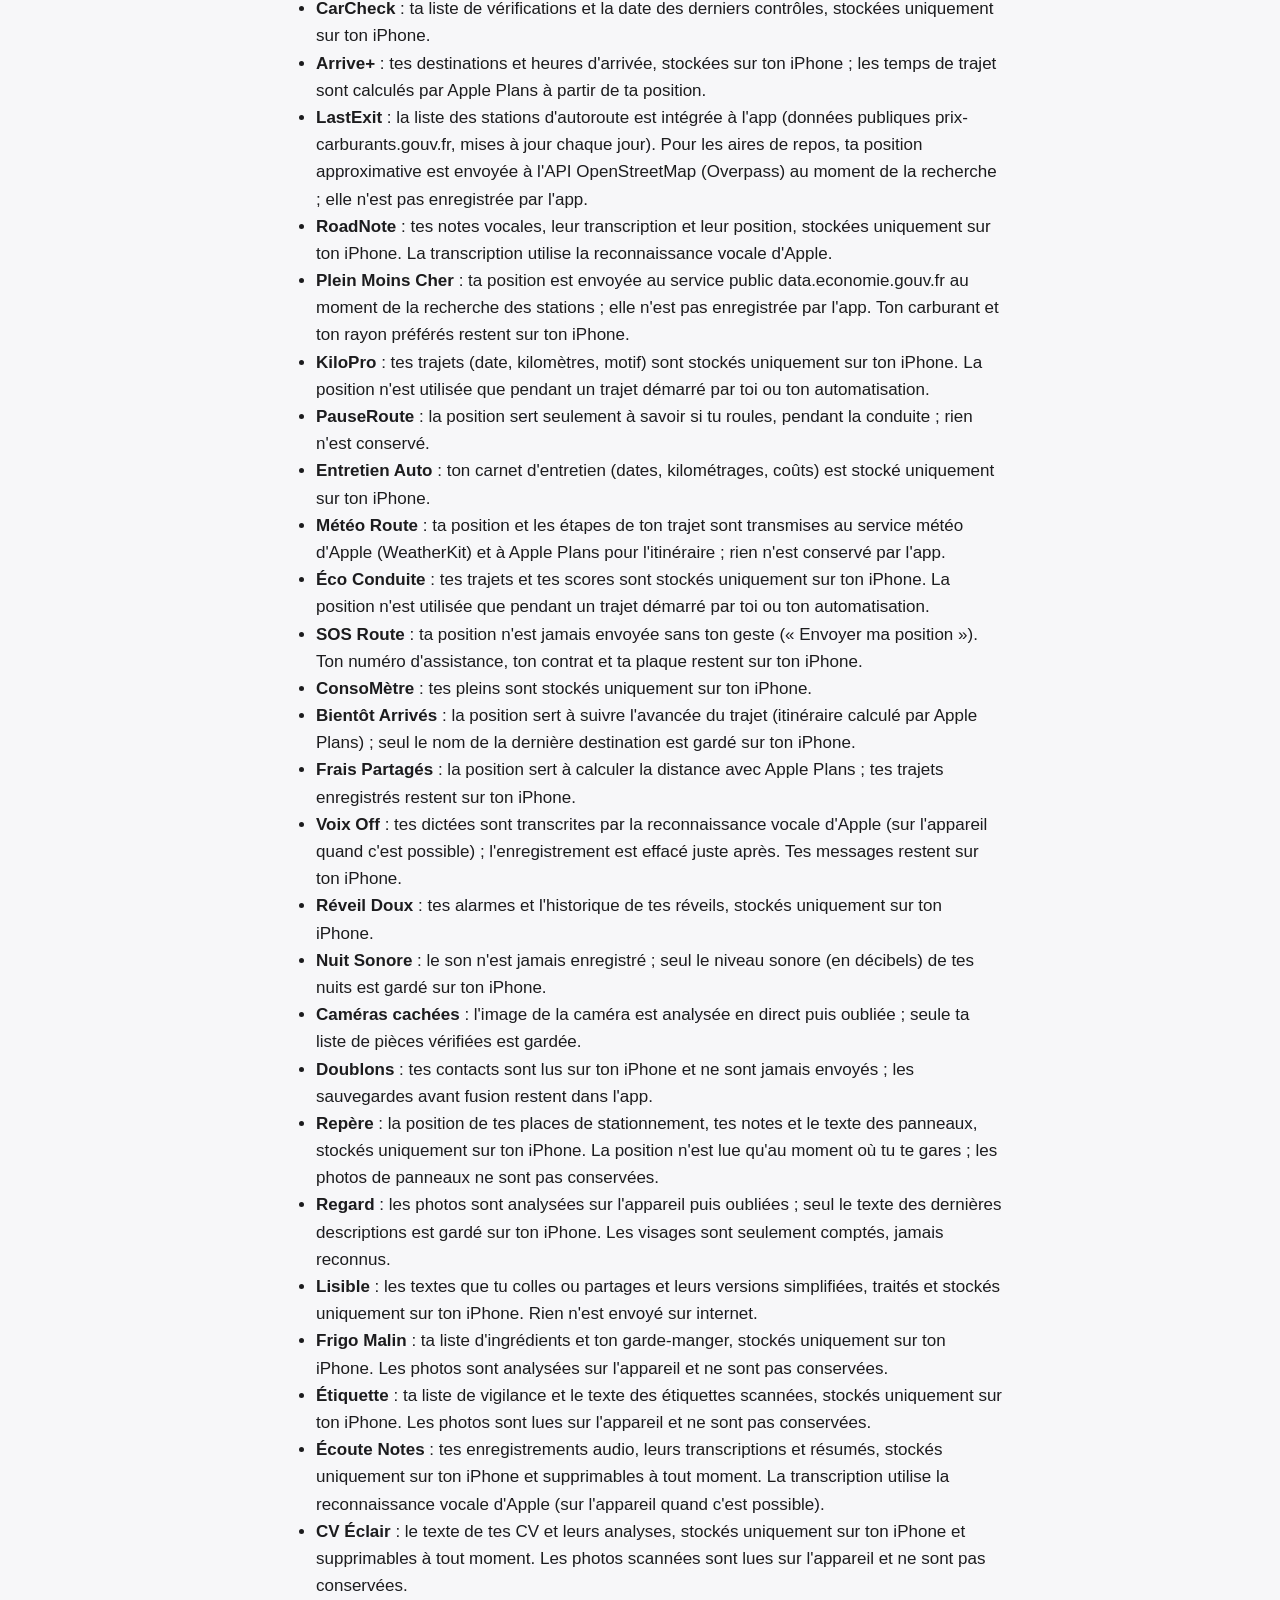
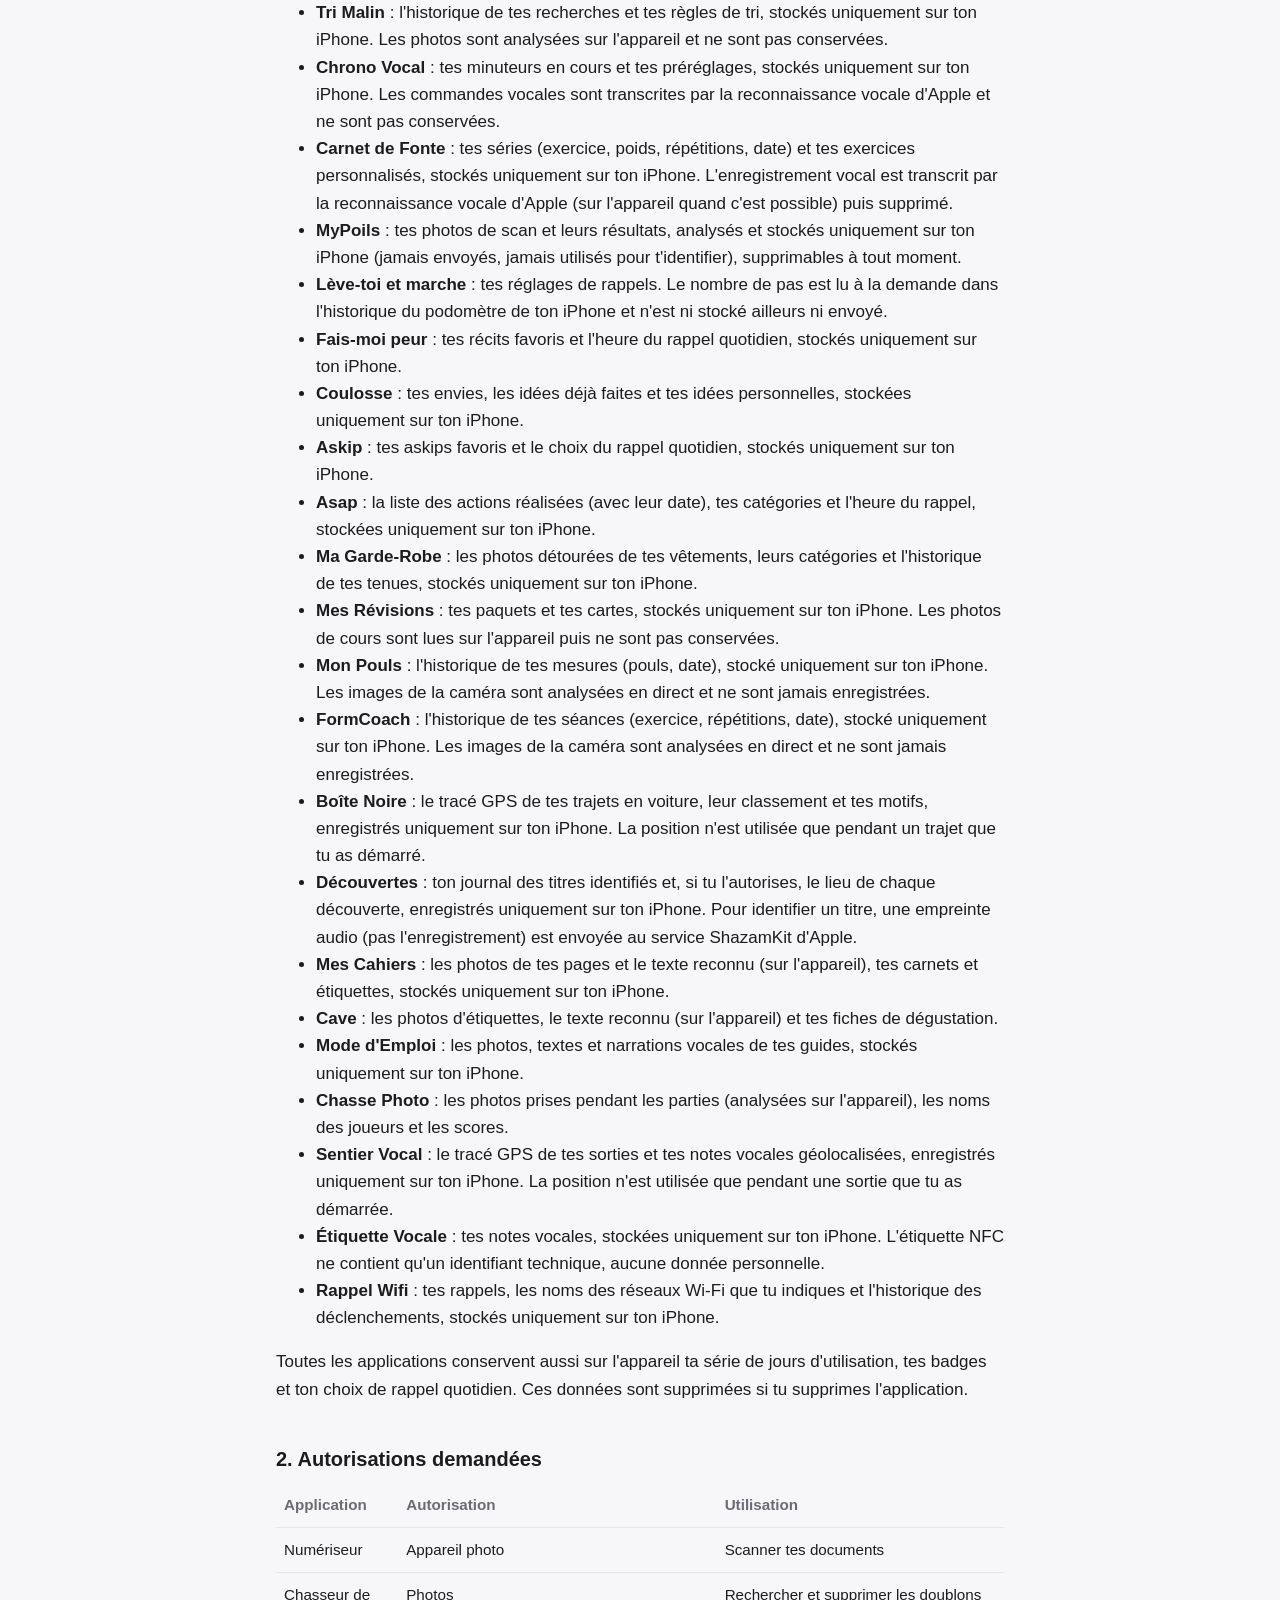
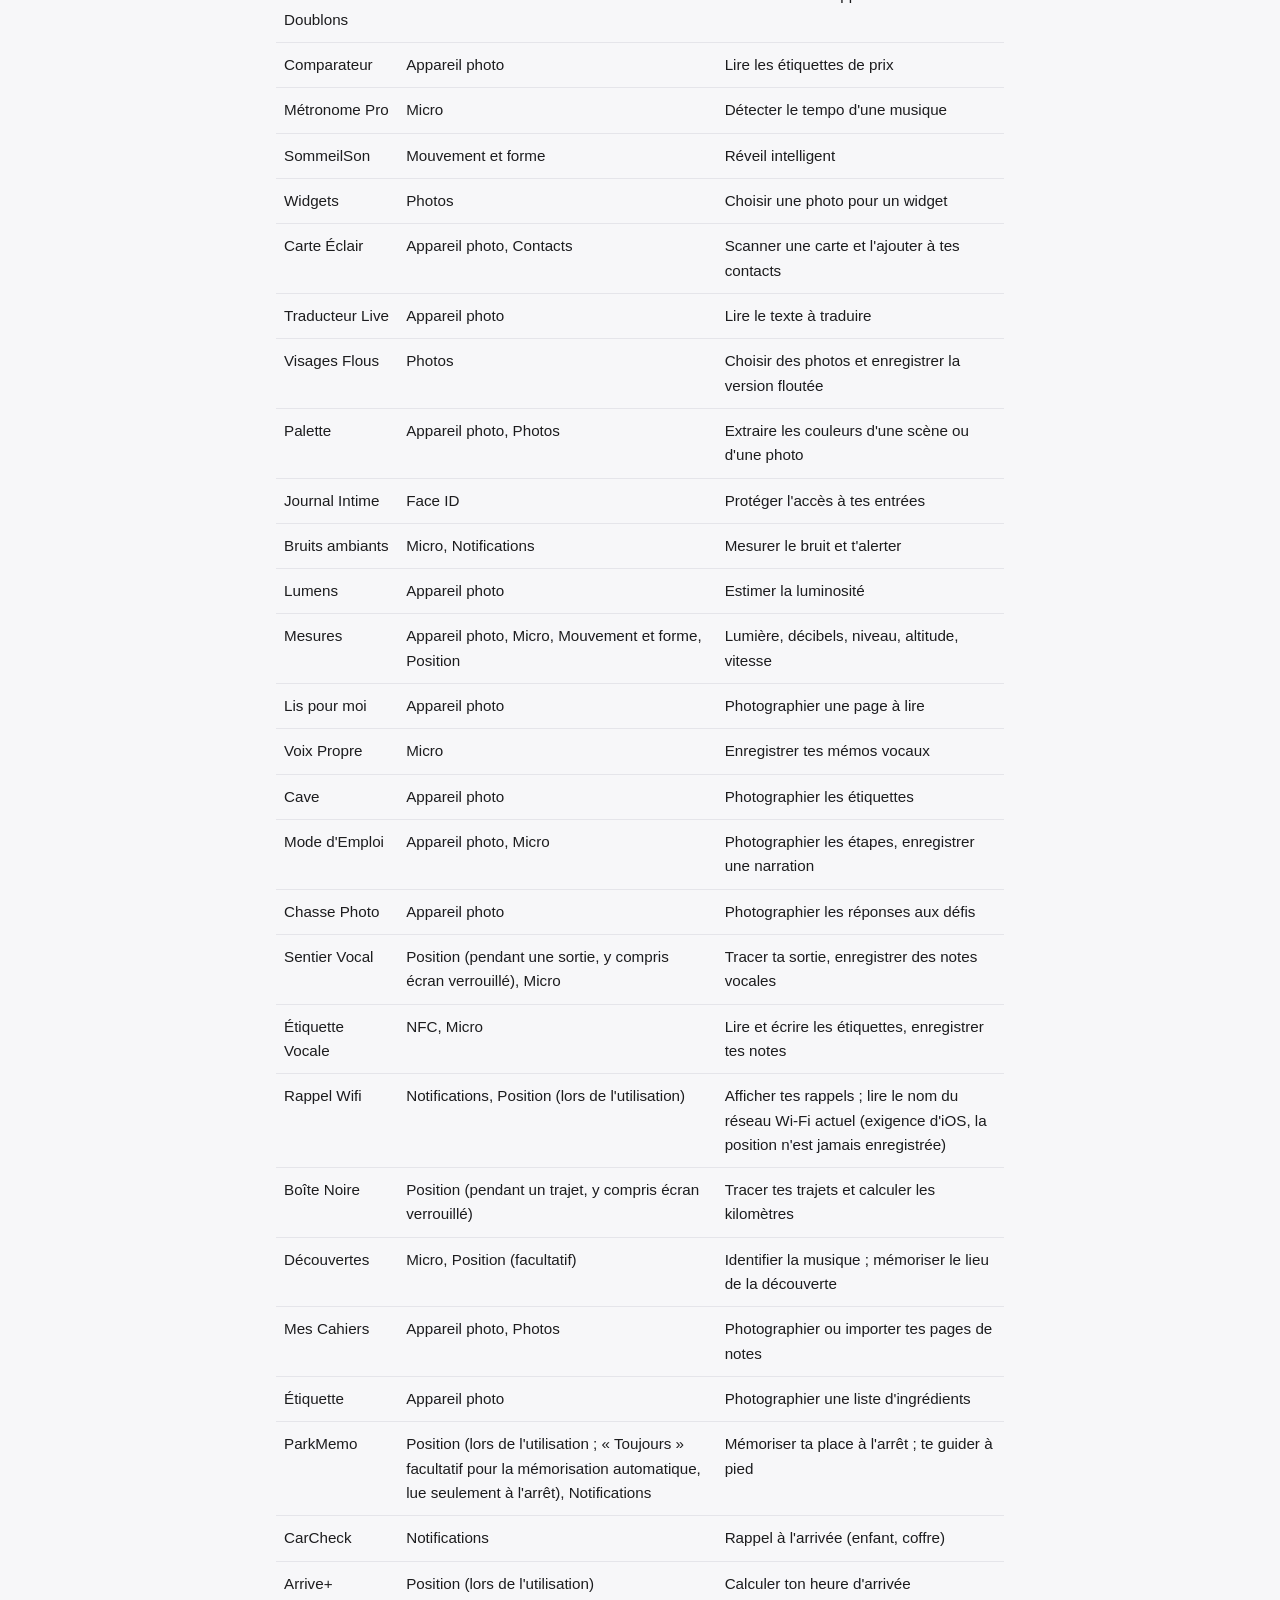
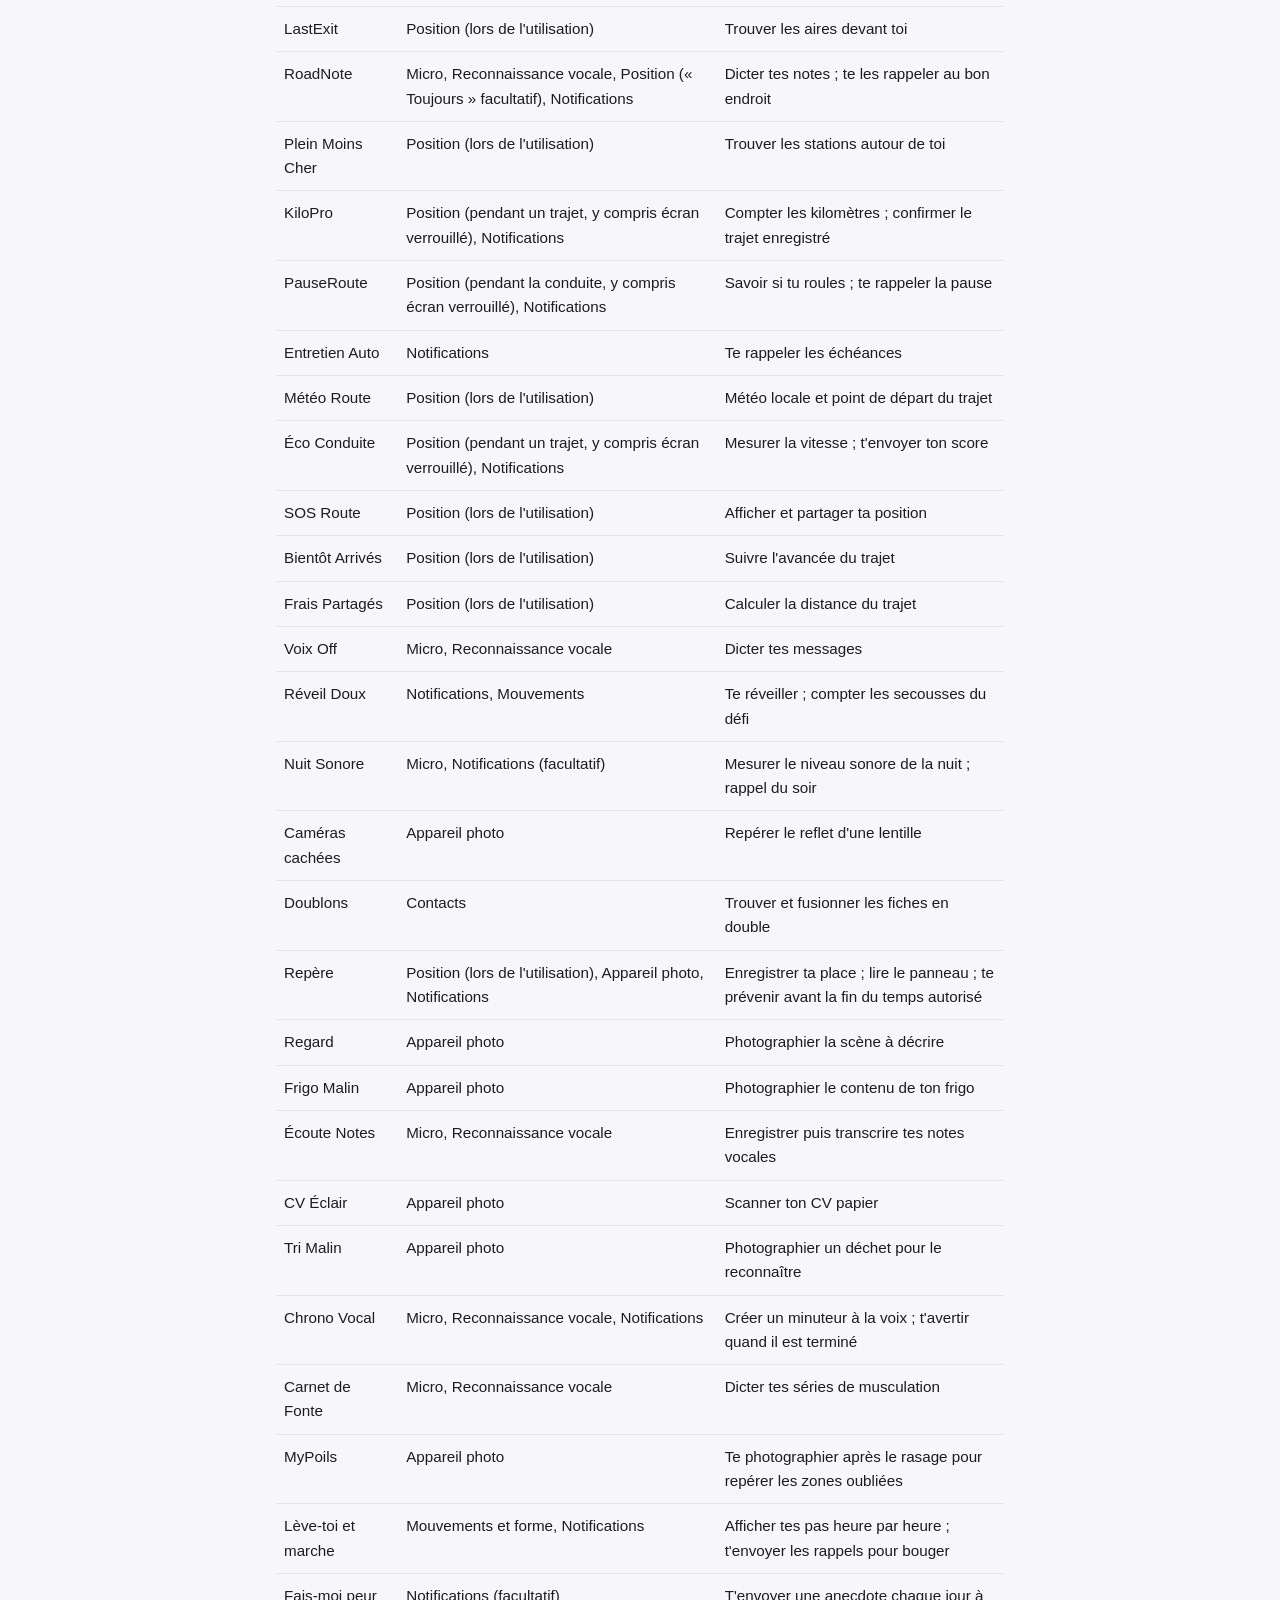
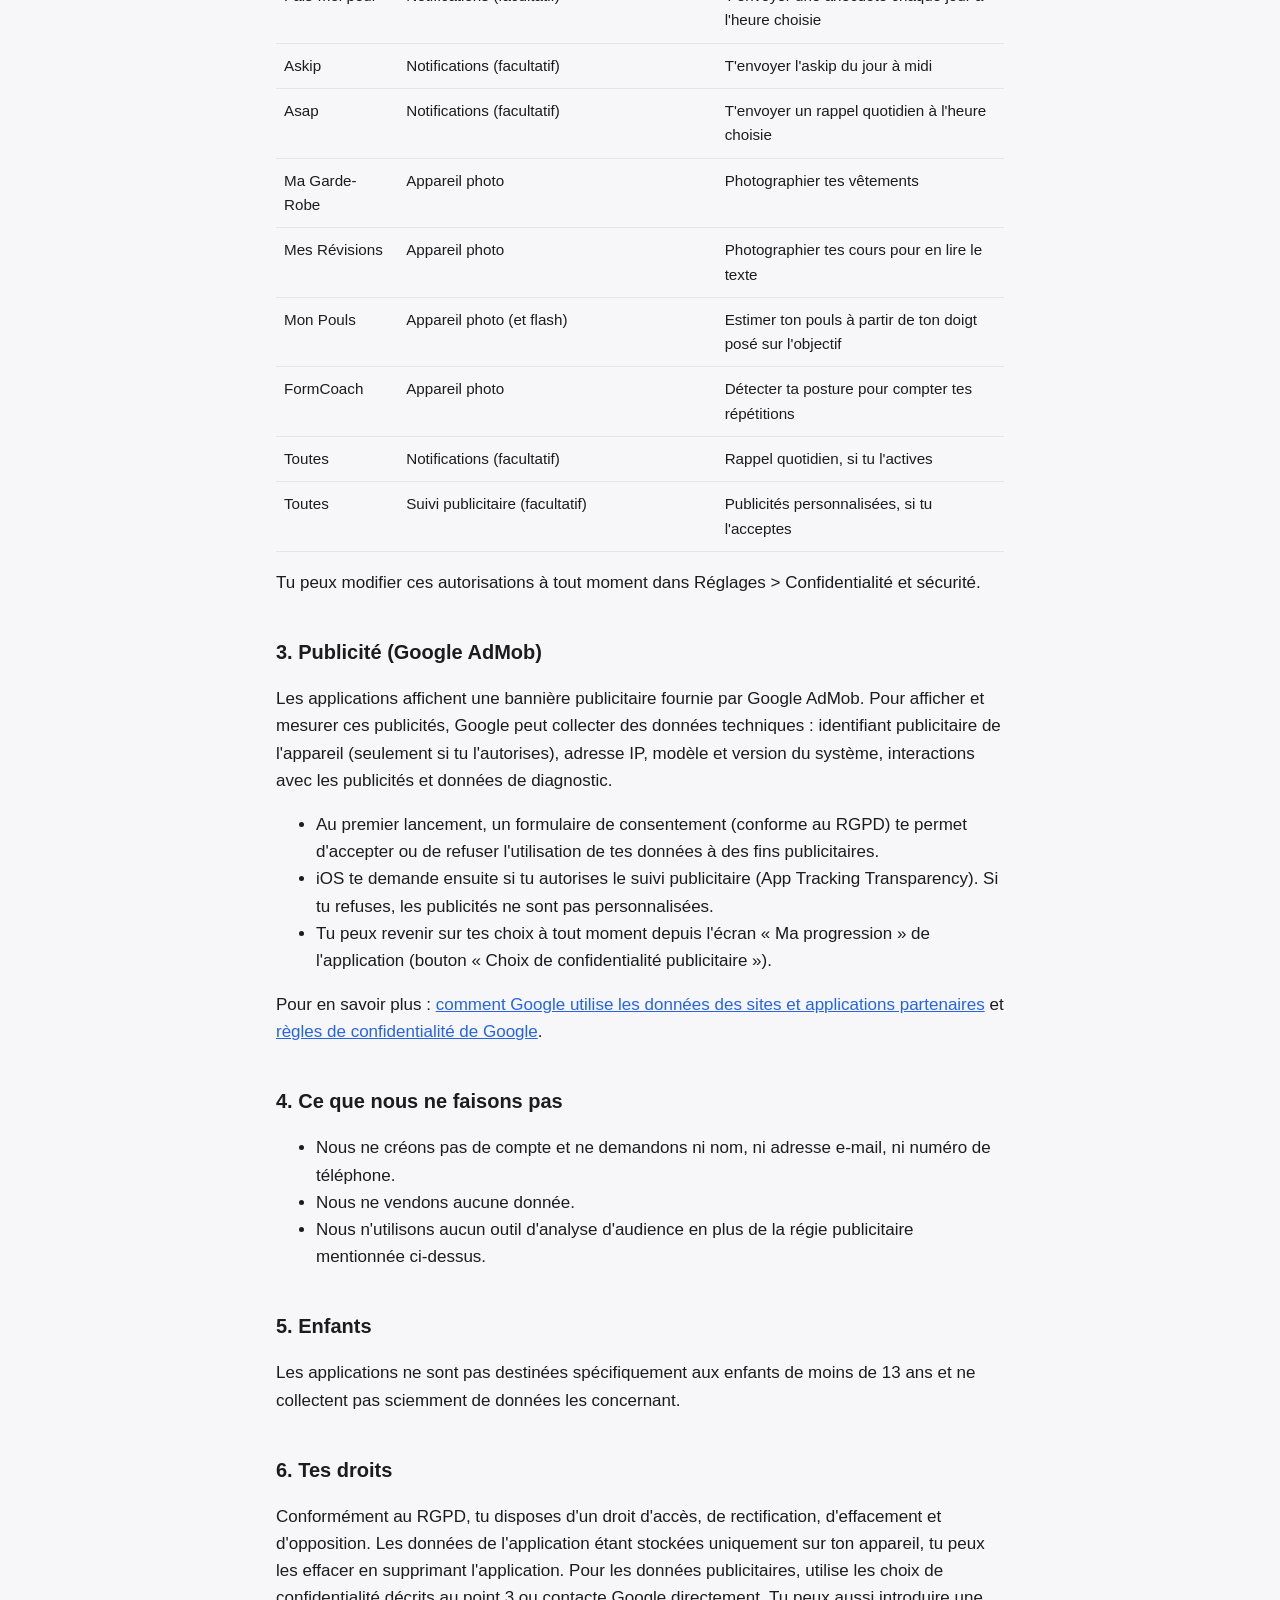
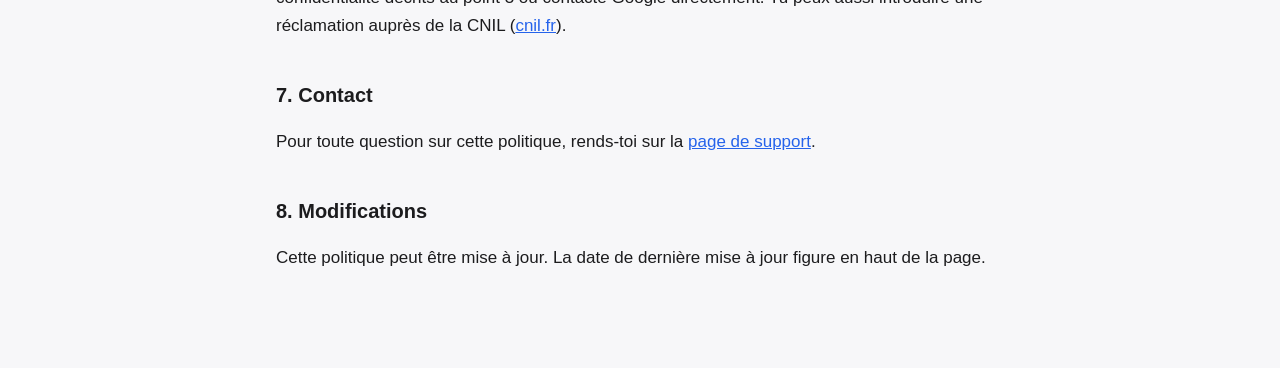
==== commit d8c208d3: "update site" ====
--- a/confidentialite.html
+++ b/confidentialite.html
@@ -47,6 +47,16 @@
       <li><strong>Arrive+</strong> : tes destinations et heures d'arrivée, stockées sur ton iPhone ; les temps de trajet sont calculés par Apple Plans à partir de ta position.</li>
       <li><strong>LastExit</strong> : la liste des stations d'autoroute est intégrée à l'app (données publiques prix-carburants.gouv.fr, mises à jour chaque jour). Pour les aires de repos, ta position approximative est envoyée à l'API OpenStreetMap (Overpass) au moment de la recherche ; elle n'est pas enregistrée par l'app.</li>
       <li><strong>RoadNote</strong> : tes notes vocales, leur transcription et leur position, stockées uniquement sur ton iPhone. La transcription utilise la reconnaissance vocale d'Apple.</li>
+      <li><strong>Plein Moins Cher</strong> : ta position est envoyée au service public data.economie.gouv.fr au moment de la recherche des stations ; elle n'est pas enregistrée par l'app. Ton carburant et ton rayon préférés restent sur ton iPhone.</li>
+      <li><strong>KiloPro</strong> : tes trajets (date, kilomètres, motif) sont stockés uniquement sur ton iPhone. La position n'est utilisée que pendant un trajet démarré par toi ou ton automatisation.</li>
+      <li><strong>PauseRoute</strong> : la position sert seulement à savoir si tu roules, pendant la conduite ; rien n'est conservé.</li>
+      <li><strong>Entretien Auto</strong> : ton carnet d'entretien (dates, kilométrages, coûts) est stocké uniquement sur ton iPhone.</li>
+      <li><strong>Météo Route</strong> : ta position et les étapes de ton trajet sont transmises au service météo d'Apple (WeatherKit) et à Apple Plans pour l'itinéraire ; rien n'est conservé par l'app.</li>
+      <li><strong>Éco Conduite</strong> : tes trajets et tes scores sont stockés uniquement sur ton iPhone. La position n'est utilisée que pendant un trajet démarré par toi ou ton automatisation.</li>
+      <li><strong>SOS Route</strong> : ta position n'est jamais envoyée sans ton geste (« Envoyer ma position »). Ton numéro d'assistance, ton contrat et ta plaque restent sur ton iPhone.</li>
+      <li><strong>ConsoMètre</strong> : tes pleins sont stockés uniquement sur ton iPhone.</li>
+      <li><strong>Bientôt Arrivés</strong> : la position sert à suivre l'avancée du trajet (itinéraire calculé par Apple Plans) ; seul le nom de la dernière destination est gardé sur ton iPhone.</li>
+      <li><strong>Frais Partagés</strong> : la position sert à calculer la distance avec Apple Plans ; tes trajets enregistrés restent sur ton iPhone.</li>
       <li><strong>Voix Off</strong> : tes dictées sont transcrites par la reconnaissance vocale d'Apple (sur l'appareil quand c'est possible) ; l'enregistrement est effacé juste après. Tes messages restent sur ton iPhone.</li>
       <li><strong>Réveil Doux</strong> : tes alarmes et l'historique de tes réveils, stockés uniquement sur ton iPhone.</li>
       <li><strong>Nuit Sonore</strong> : le son n'est jamais enregistré ; seul le niveau sonore (en décibels) de tes nuits est gardé sur ton iPhone.</li>
@@ -118,6 +128,15 @@
       <tr><td>Arrive+</td><td>Position (lors de l'utilisation)</td><td>Calculer ton heure d'arrivée</td></tr>
       <tr><td>LastExit</td><td>Position (lors de l'utilisation)</td><td>Trouver les aires devant toi</td></tr>
       <tr><td>RoadNote</td><td>Micro, Reconnaissance vocale, Position (« Toujours » facultatif), Notifications</td><td>Dicter tes notes ; te les rappeler au bon endroit</td></tr>
+      <tr><td>Plein Moins Cher</td><td>Position (lors de l'utilisation)</td><td>Trouver les stations autour de toi</td></tr>
+      <tr><td>KiloPro</td><td>Position (pendant un trajet, y compris écran verrouillé), Notifications</td><td>Compter les kilomètres ; confirmer le trajet enregistré</td></tr>
+      <tr><td>PauseRoute</td><td>Position (pendant la conduite, y compris écran verrouillé), Notifications</td><td>Savoir si tu roules ; te rappeler la pause</td></tr>
+      <tr><td>Entretien Auto</td><td>Notifications</td><td>Te rappeler les échéances</td></tr>
+      <tr><td>Météo Route</td><td>Position (lors de l'utilisation)</td><td>Météo locale et point de départ du trajet</td></tr>
+      <tr><td>Éco Conduite</td><td>Position (pendant un trajet, y compris écran verrouillé), Notifications</td><td>Mesurer la vitesse ; t'envoyer ton score</td></tr>
+      <tr><td>SOS Route</td><td>Position (lors de l'utilisation)</td><td>Afficher et partager ta position</td></tr>
+      <tr><td>Bientôt Arrivés</td><td>Position (lors de l'utilisation)</td><td>Suivre l'avancée du trajet</td></tr>
+      <tr><td>Frais Partagés</td><td>Position (lors de l'utilisation)</td><td>Calculer la distance du trajet</td></tr>
       <tr><td>Voix Off</td><td>Micro, Reconnaissance vocale</td><td>Dicter tes messages</td></tr>
       <tr><td>Réveil Doux</td><td>Notifications, Mouvements</td><td>Te réveiller ; compter les secousses du défi</td></tr>
       <tr><td>Nuit Sonore</td><td>Micro, Notifications (facultatif)</td><td>Mesurer le niveau sonore de la nuit ; rappel du soir</td></tr>
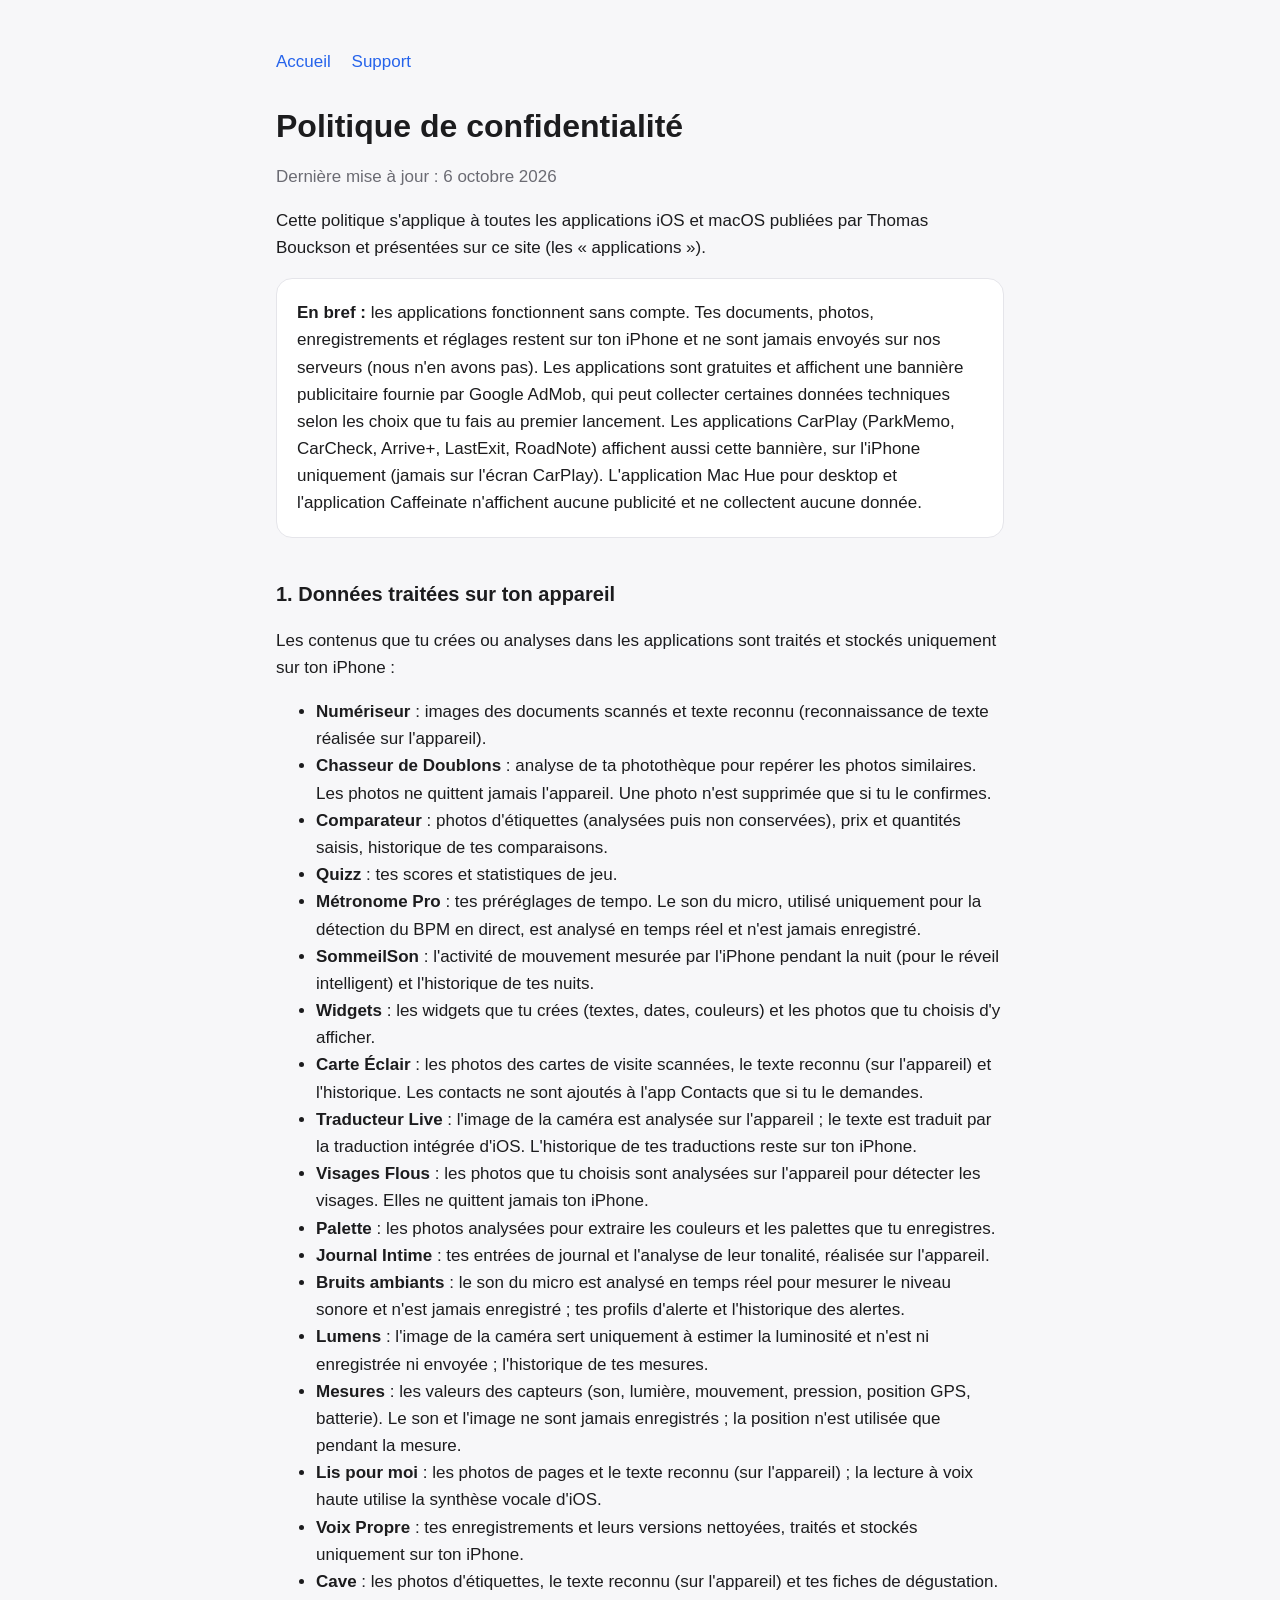
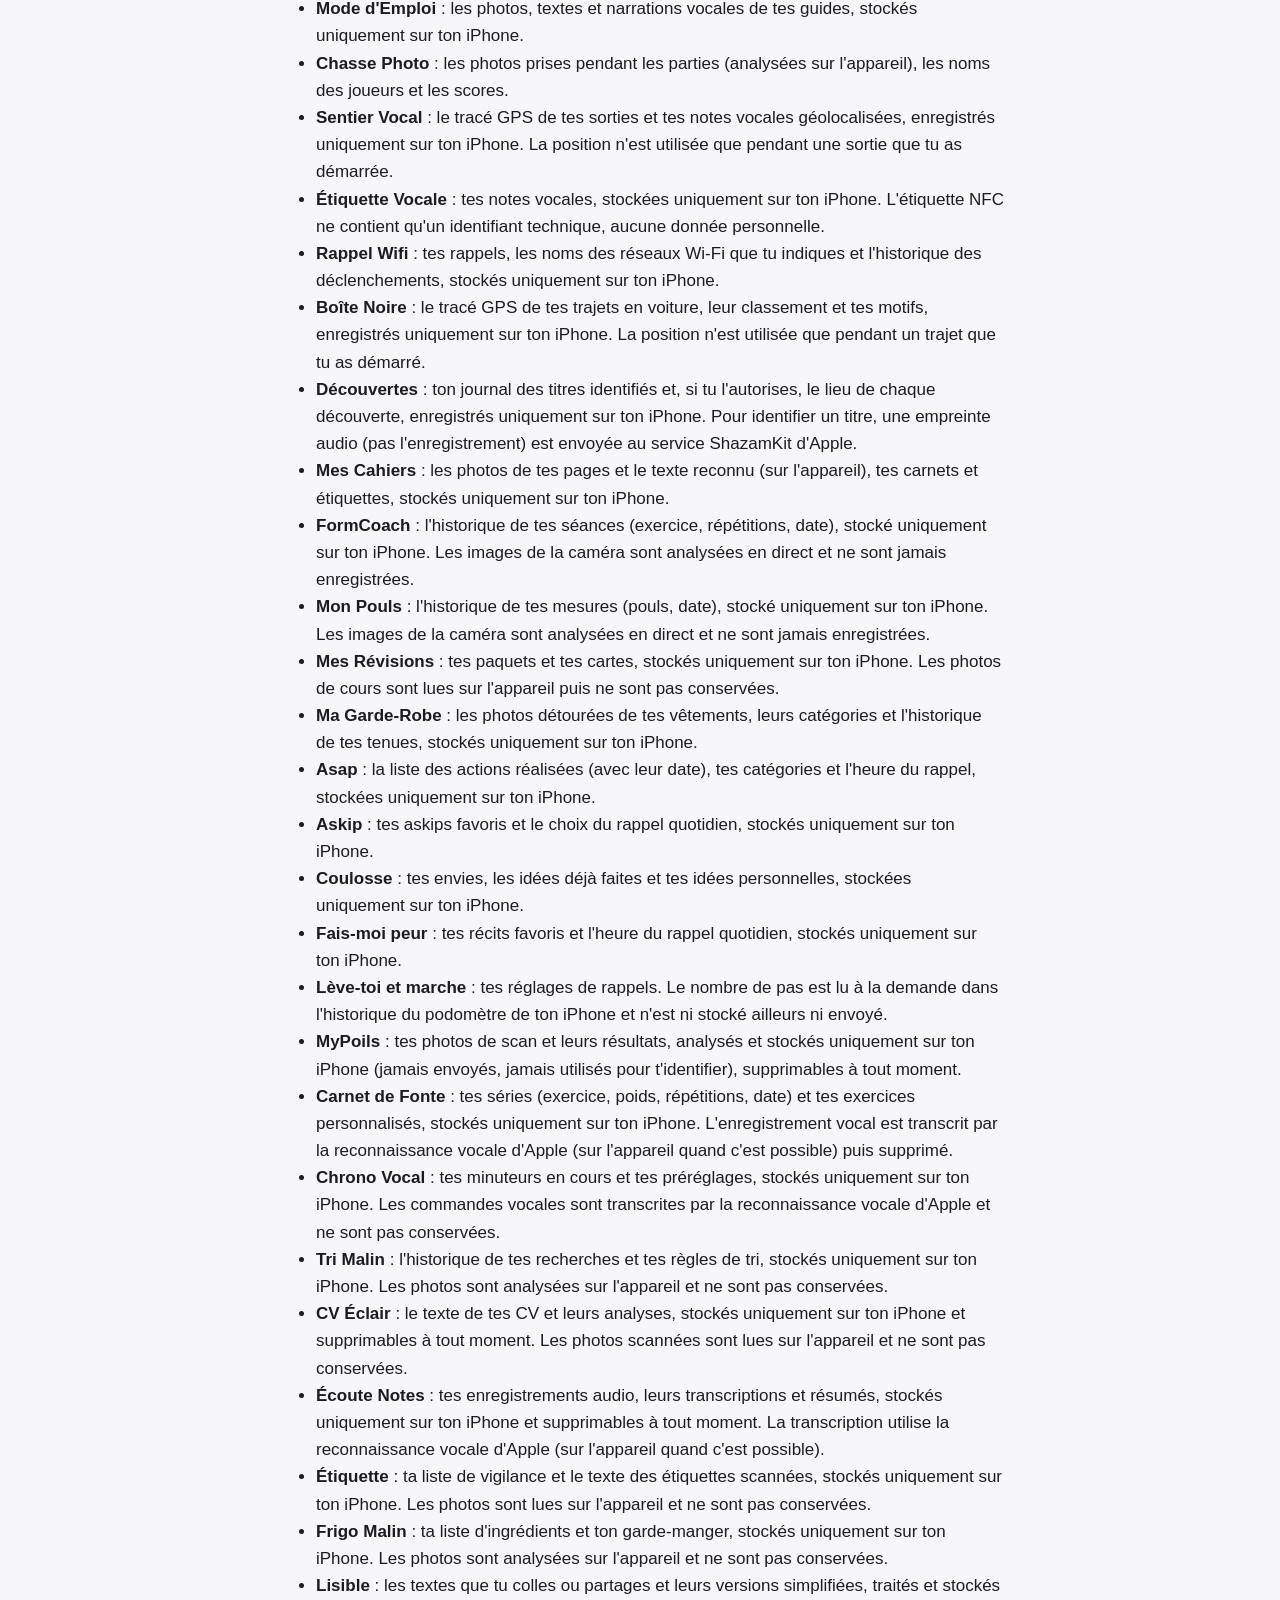
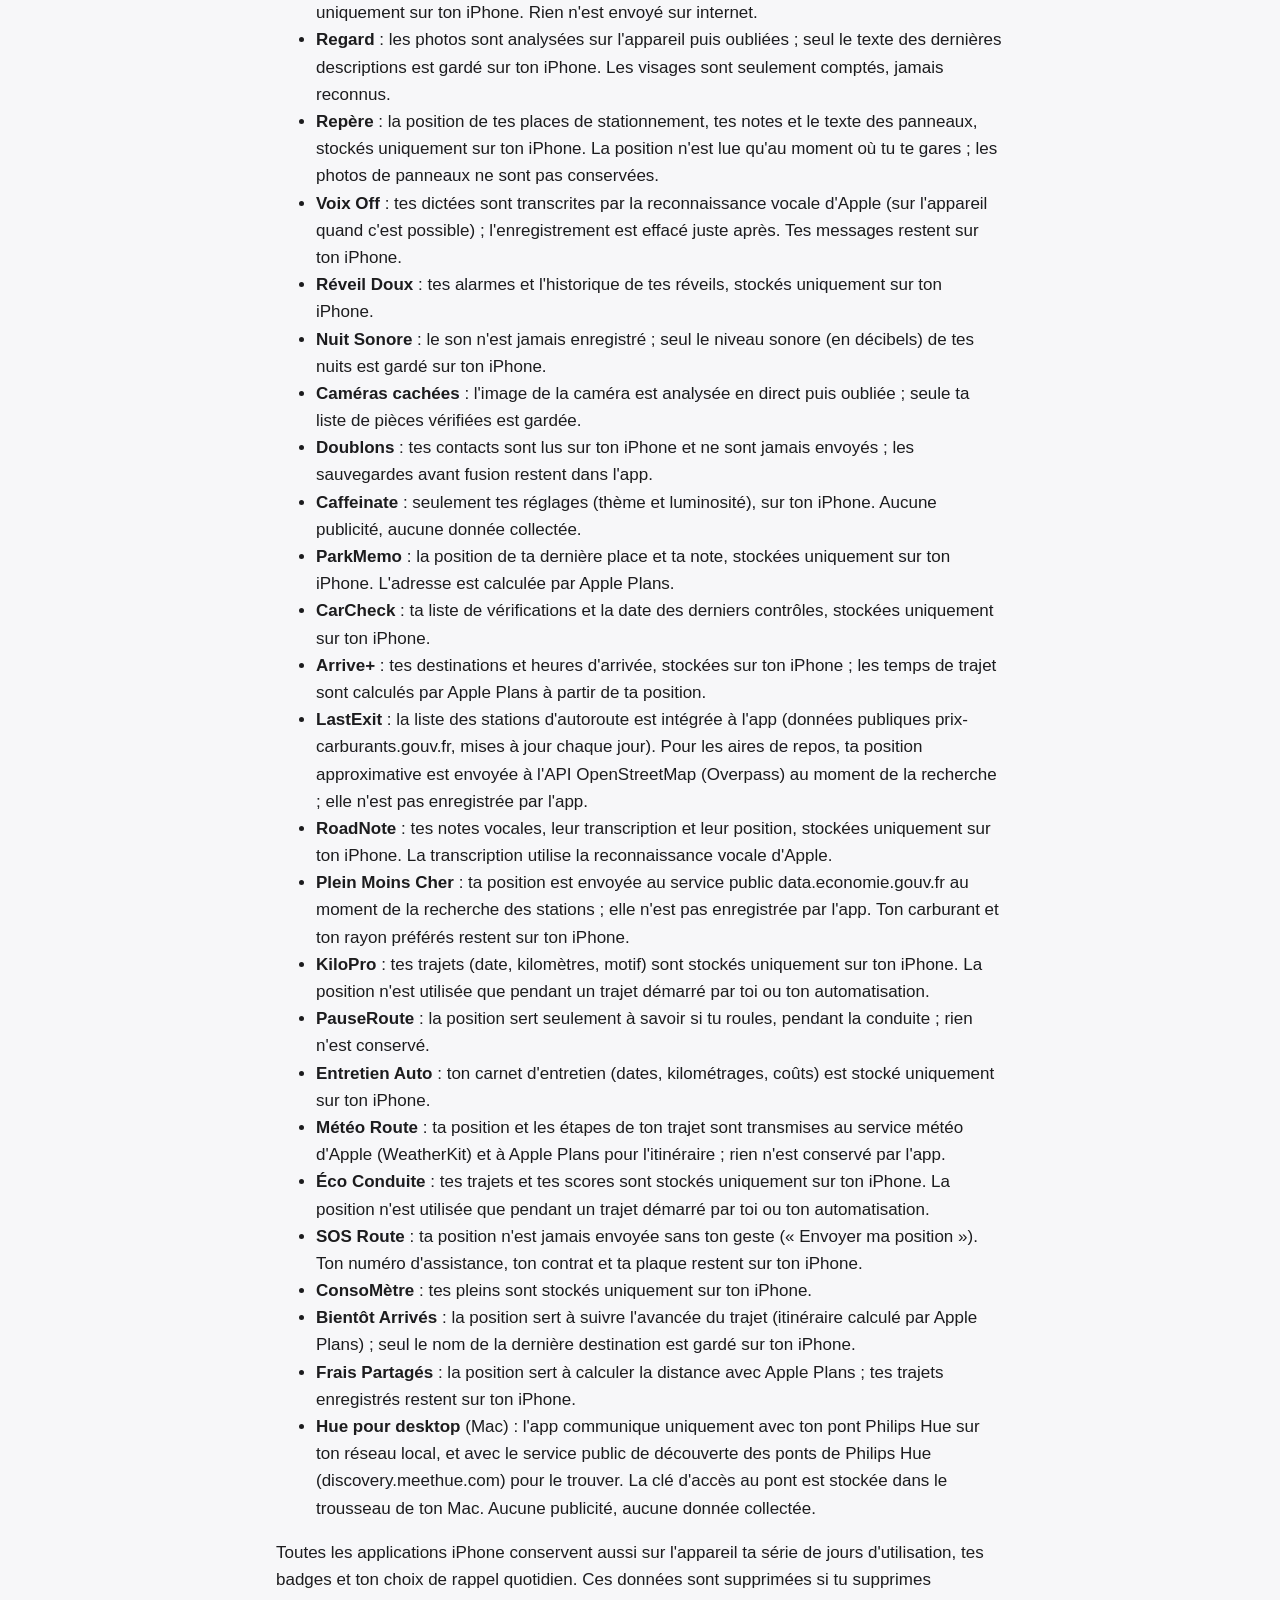
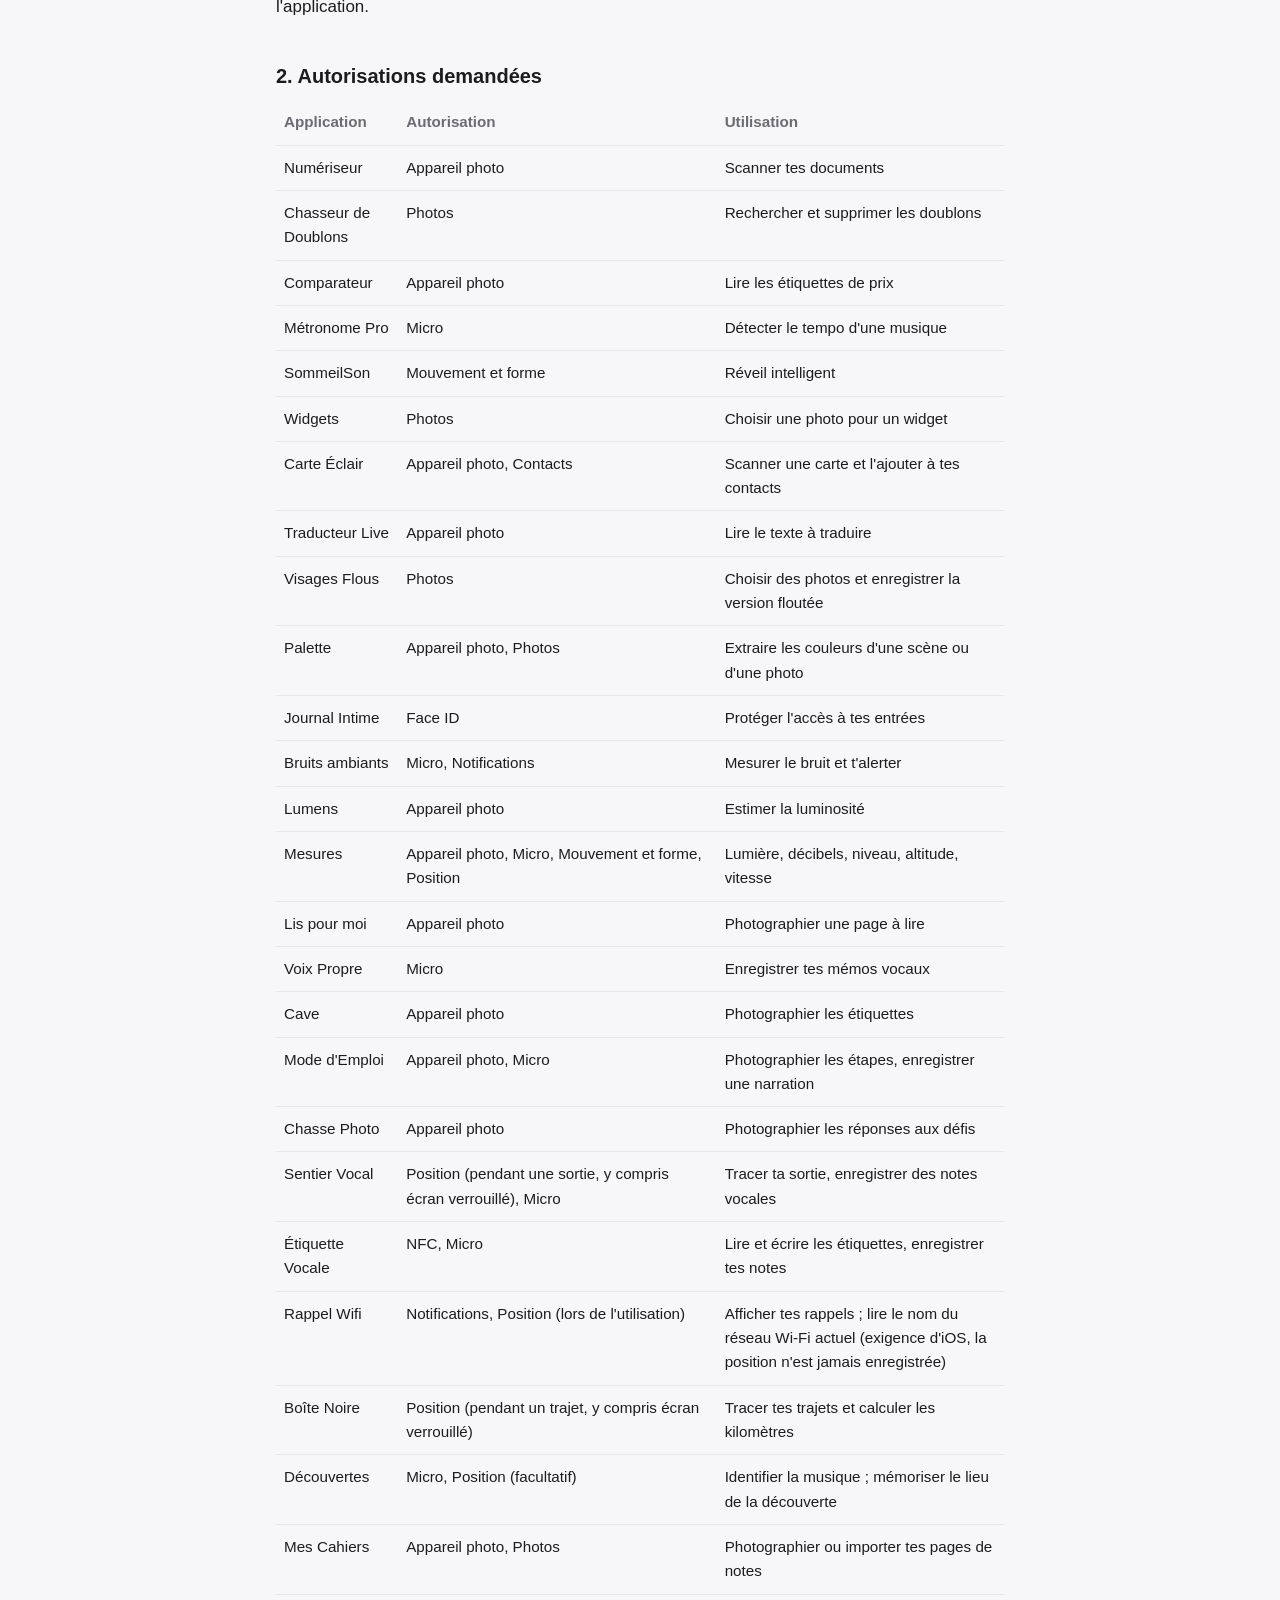
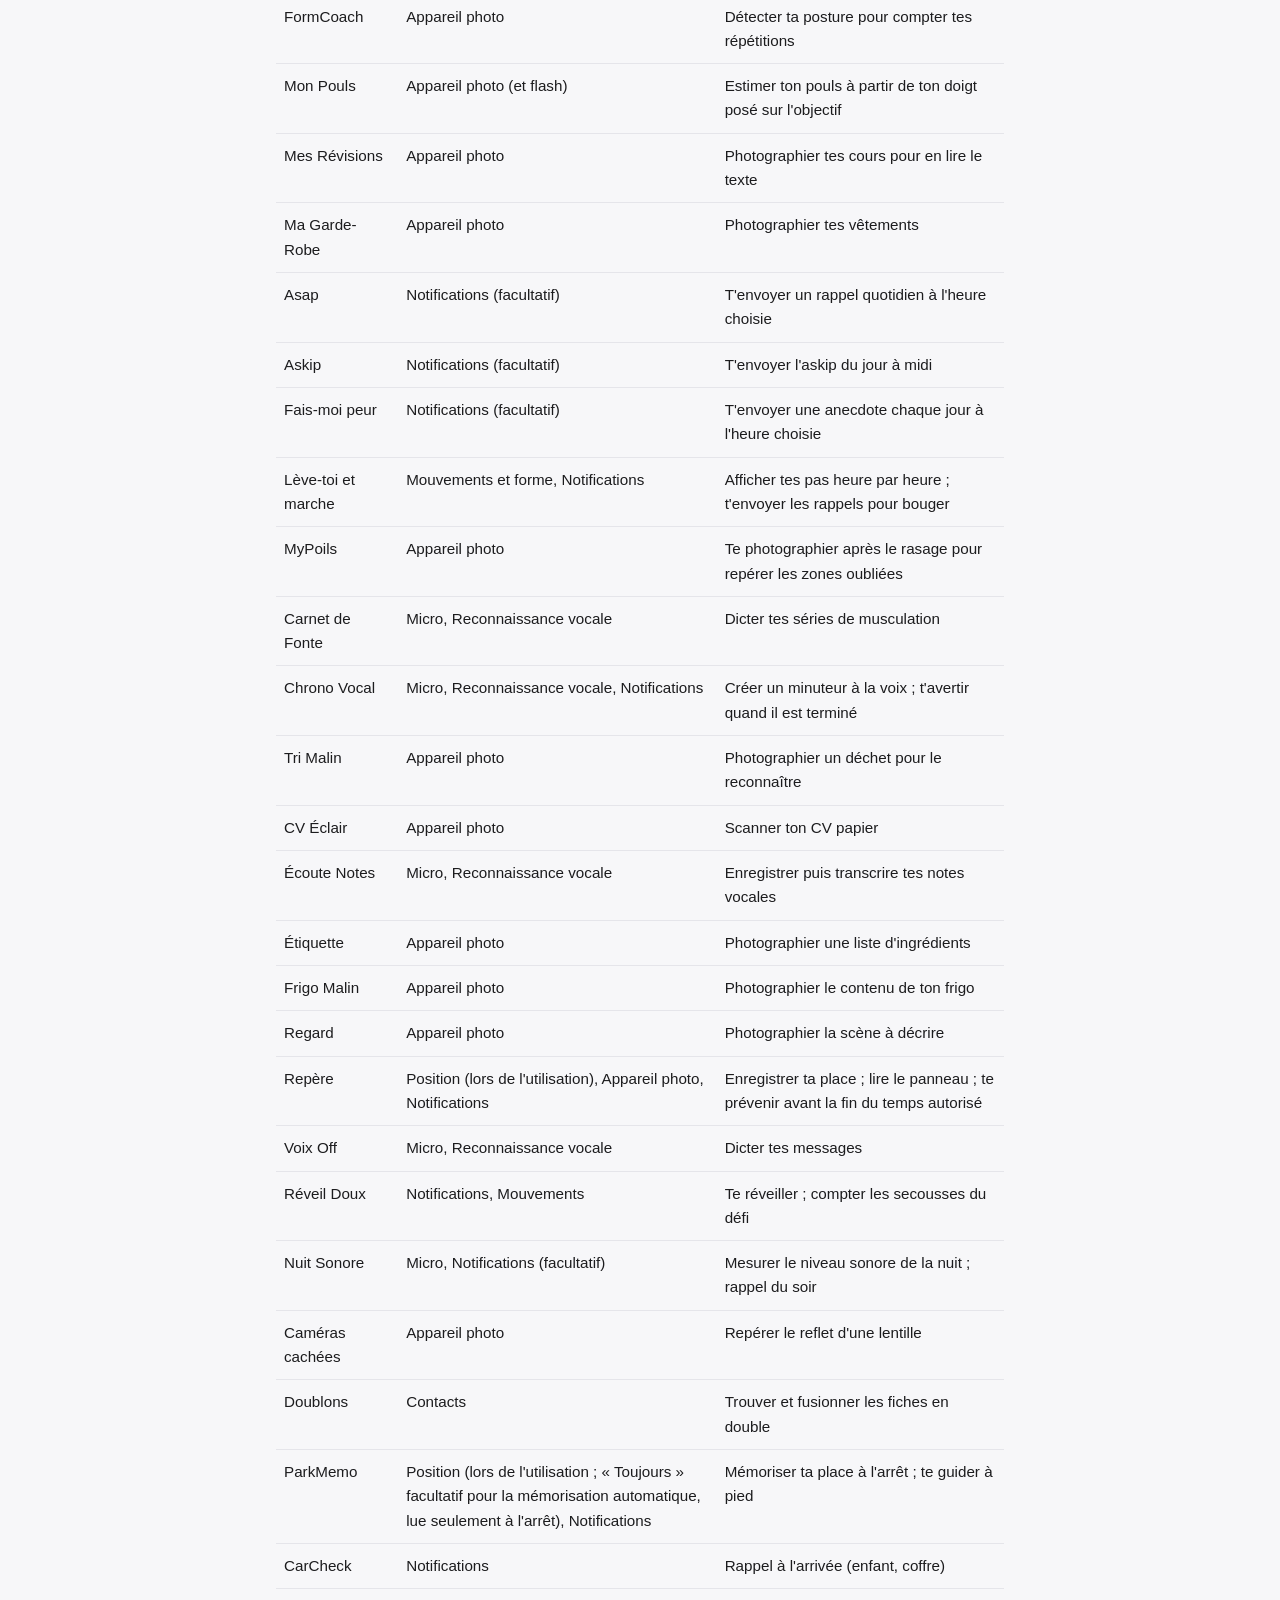
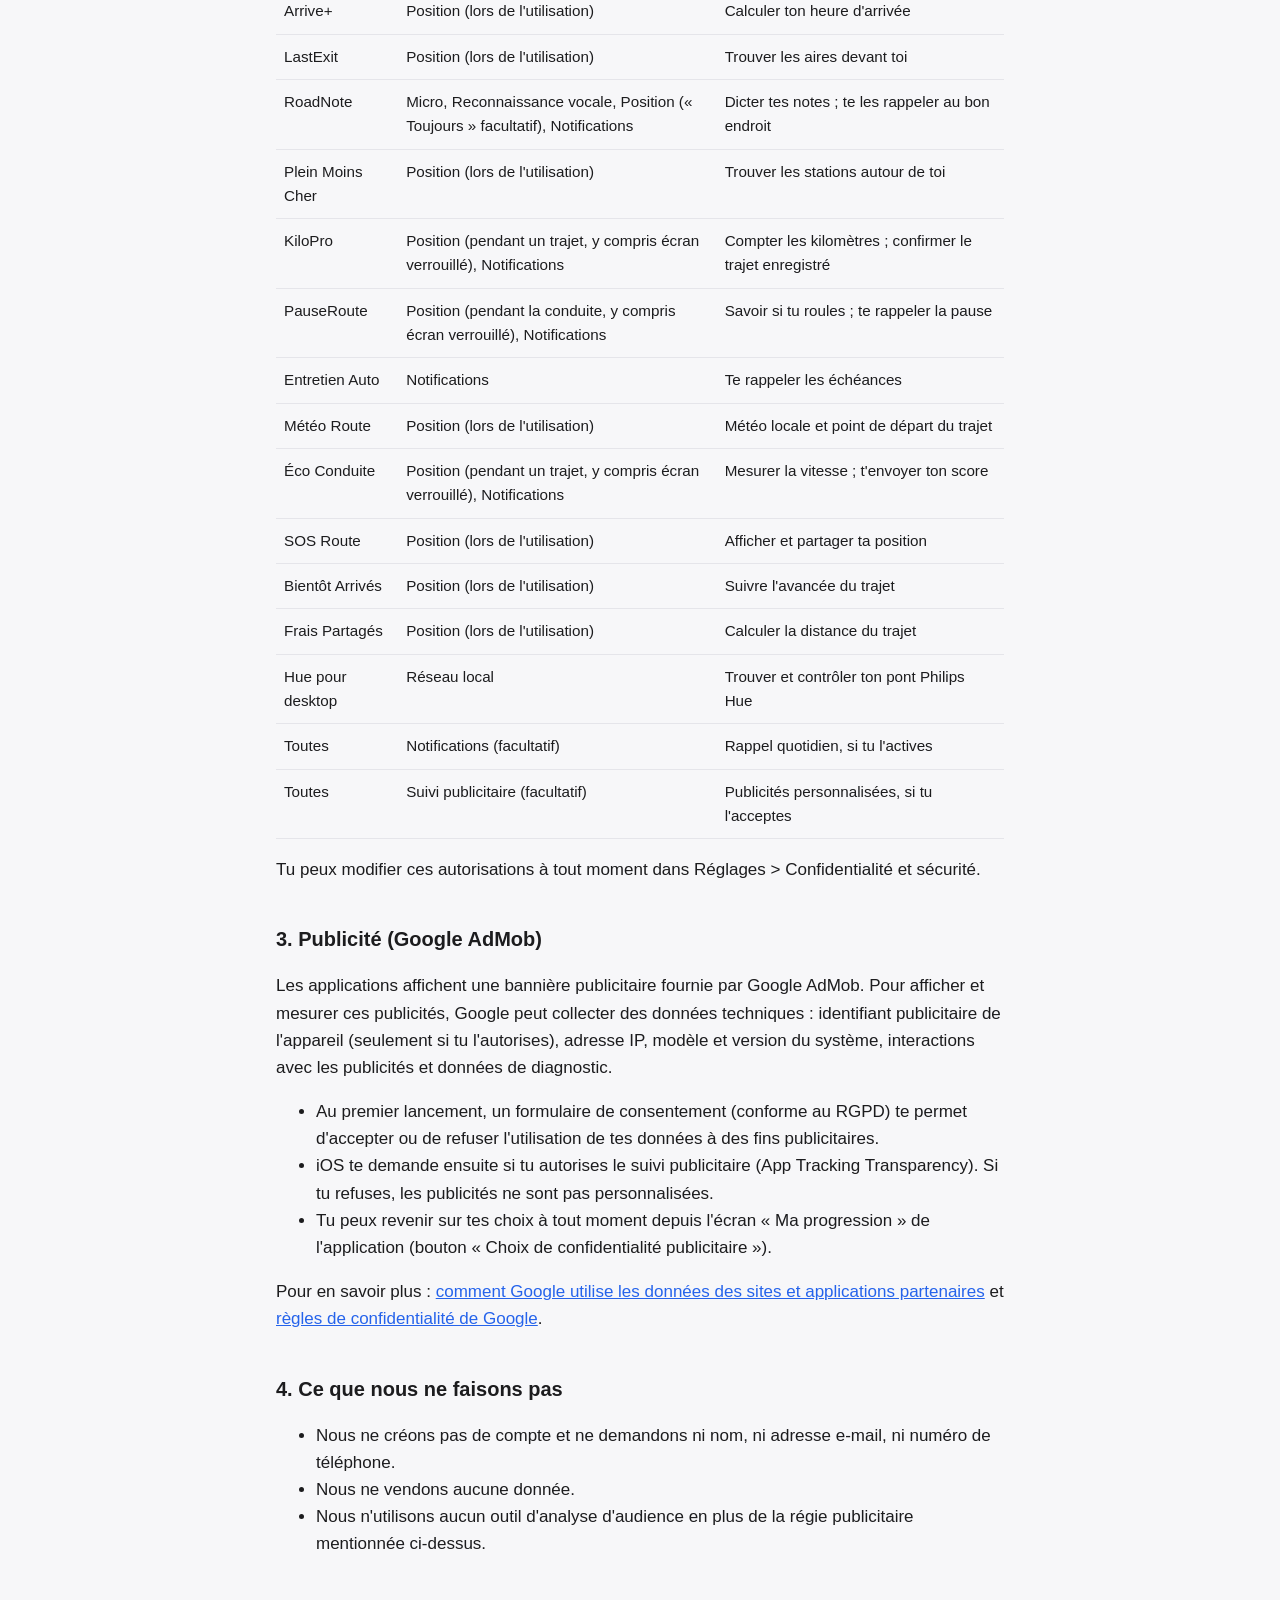
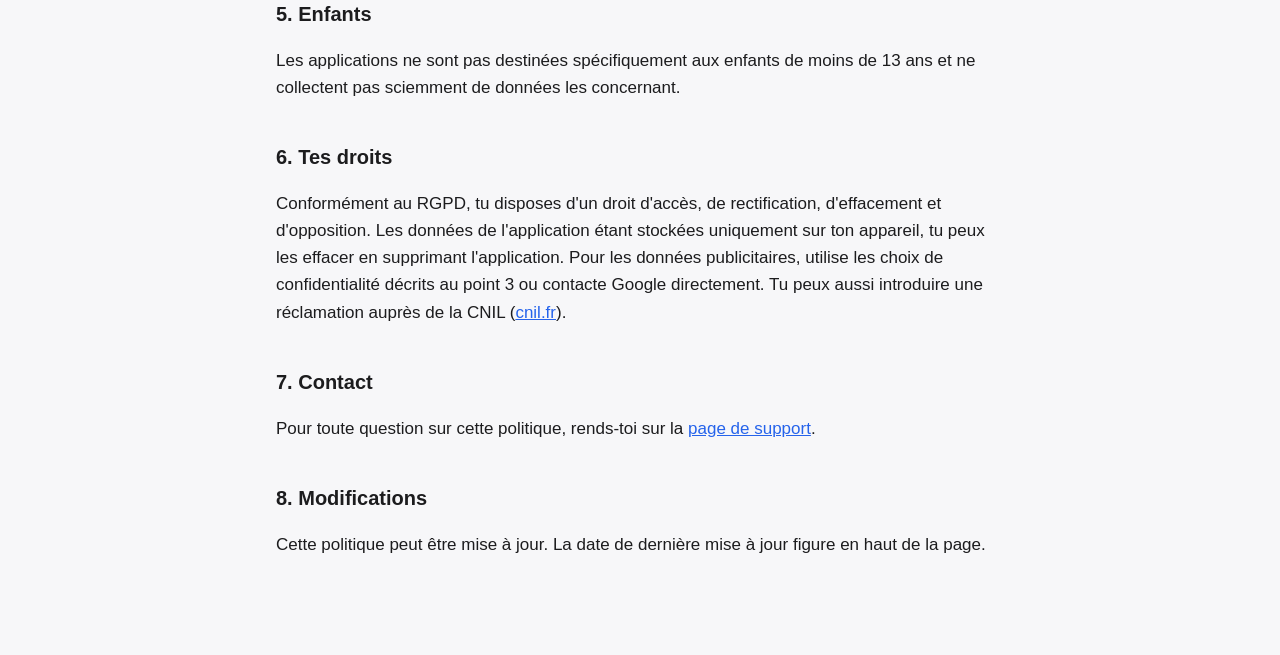
==== commit 291258a6: "wip" ====
--- a/confidentialite.html
+++ b/confidentialite.html
@@ -14,12 +14,12 @@
     </nav>
 
     <h1>Politique de confidentialité</h1>
-    <p class="muted">Dernière mise à jour : 27 septembre 2026</p>
+    <p class="muted">Dernière mise à jour : 6 octobre 2026</p>
 
-    <p>Cette politique s'applique à toutes les applications iOS publiées par Thomas Bouckson et présentées sur ce site (les « applications »).</p>
+    <p>Cette politique s'applique à toutes les applications iOS et macOS publiées par Thomas Bouckson et présentées sur ce site (les « applications »).</p>
 
     <div class="card">
-      <strong>En bref :</strong> les applications fonctionnent sans compte. Tes documents, photos, enregistrements et réglages restent sur ton iPhone et ne sont jamais envoyés sur nos serveurs (nous n'en avons pas). Les applications sont gratuites et affichent une bannière publicitaire fournie par Google AdMob, qui peut collecter certaines données techniques selon les choix que tu fais au premier lancement. Les applications CarPlay (ParkMemo, CarCheck, Arrive+, LastExit, RoadNote) affichent aussi cette bannière, sur l'iPhone uniquement (jamais sur l'écran CarPlay).
+      <strong>En bref :</strong> les applications fonctionnent sans compte. Tes documents, photos, enregistrements et réglages restent sur ton iPhone et ne sont jamais envoyés sur nos serveurs (nous n'en avons pas). Les applications sont gratuites et affichent une bannière publicitaire fournie par Google AdMob, qui peut collecter certaines données techniques selon les choix que tu fais au premier lancement. Les applications CarPlay (ParkMemo, CarCheck, Arrive+, LastExit, RoadNote) affichent aussi cette bannière, sur l'iPhone uniquement (jamais sur l'écran CarPlay). L'application Mac Hue pour desktop et l'application Caffeinate n'affichent aucune publicité et ne collectent aucune donnée.
     </div>
 
     <h2>1. Données traitées sur ton appareil</h2>
@@ -42,6 +42,41 @@
       <li><strong>Mesures</strong> : les valeurs des capteurs (son, lumière, mouvement, pression, position GPS, batterie). Le son et l'image ne sont jamais enregistrés ; la position n'est utilisée que pendant la mesure.</li>
       <li><strong>Lis pour moi</strong> : les photos de pages et le texte reconnu (sur l'appareil) ; la lecture à voix haute utilise la synthèse vocale d'iOS.</li>
       <li><strong>Voix Propre</strong> : tes enregistrements et leurs versions nettoyées, traités et stockés uniquement sur ton iPhone.</li>
+      <li><strong>Cave</strong> : les photos d'étiquettes, le texte reconnu (sur l'appareil) et tes fiches de dégustation.</li>
+      <li><strong>Mode d'Emploi</strong> : les photos, textes et narrations vocales de tes guides, stockés uniquement sur ton iPhone.</li>
+      <li><strong>Chasse Photo</strong> : les photos prises pendant les parties (analysées sur l'appareil), les noms des joueurs et les scores.</li>
+      <li><strong>Sentier Vocal</strong> : le tracé GPS de tes sorties et tes notes vocales géolocalisées, enregistrés uniquement sur ton iPhone. La position n'est utilisée que pendant une sortie que tu as démarrée.</li>
+      <li><strong>Étiquette Vocale</strong> : tes notes vocales, stockées uniquement sur ton iPhone. L'étiquette NFC ne contient qu'un identifiant technique, aucune donnée personnelle.</li>
+      <li><strong>Rappel Wifi</strong> : tes rappels, les noms des réseaux Wi-Fi que tu indiques et l'historique des déclenchements, stockés uniquement sur ton iPhone.</li>
+      <li><strong>Boîte Noire</strong> : le tracé GPS de tes trajets en voiture, leur classement et tes motifs, enregistrés uniquement sur ton iPhone. La position n'est utilisée que pendant un trajet que tu as démarré.</li>
+      <li><strong>Découvertes</strong> : ton journal des titres identifiés et, si tu l'autorises, le lieu de chaque découverte, enregistrés uniquement sur ton iPhone. Pour identifier un titre, une empreinte audio (pas l'enregistrement) est envoyée au service ShazamKit d'Apple.</li>
+      <li><strong>Mes Cahiers</strong> : les photos de tes pages et le texte reconnu (sur l'appareil), tes carnets et étiquettes, stockés uniquement sur ton iPhone.</li>
+      <li><strong>FormCoach</strong> : l'historique de tes séances (exercice, répétitions, date), stocké uniquement sur ton iPhone. Les images de la caméra sont analysées en direct et ne sont jamais enregistrées.</li>
+      <li><strong>Mon Pouls</strong> : l'historique de tes mesures (pouls, date), stocké uniquement sur ton iPhone. Les images de la caméra sont analysées en direct et ne sont jamais enregistrées.</li>
+      <li><strong>Mes Révisions</strong> : tes paquets et tes cartes, stockés uniquement sur ton iPhone. Les photos de cours sont lues sur l'appareil puis ne sont pas conservées.</li>
+      <li><strong>Ma Garde-Robe</strong> : les photos détourées de tes vêtements, leurs catégories et l'historique de tes tenues, stockés uniquement sur ton iPhone.</li>
+      <li><strong>Asap</strong> : la liste des actions réalisées (avec leur date), tes catégories et l'heure du rappel, stockées uniquement sur ton iPhone.</li>
+      <li><strong>Askip</strong> : tes askips favoris et le choix du rappel quotidien, stockés uniquement sur ton iPhone.</li>
+      <li><strong>Coulosse</strong> : tes envies, les idées déjà faites et tes idées personnelles, stockées uniquement sur ton iPhone.</li>
+      <li><strong>Fais-moi peur</strong> : tes récits favoris et l'heure du rappel quotidien, stockés uniquement sur ton iPhone.</li>
+      <li><strong>Lève-toi et marche</strong> : tes réglages de rappels. Le nombre de pas est lu à la demande dans l'historique du podomètre de ton iPhone et n'est ni stocké ailleurs ni envoyé.</li>
+      <li><strong>MyPoils</strong> : tes photos de scan et leurs résultats, analysés et stockés uniquement sur ton iPhone (jamais envoyés, jamais utilisés pour t'identifier), supprimables à tout moment.</li>
+      <li><strong>Carnet de Fonte</strong> : tes séries (exercice, poids, répétitions, date) et tes exercices personnalisés, stockés uniquement sur ton iPhone. L'enregistrement vocal est transcrit par la reconnaissance vocale d'Apple (sur l'appareil quand c'est possible) puis supprimé.</li>
+      <li><strong>Chrono Vocal</strong> : tes minuteurs en cours et tes préréglages, stockés uniquement sur ton iPhone. Les commandes vocales sont transcrites par la reconnaissance vocale d'Apple et ne sont pas conservées.</li>
+      <li><strong>Tri Malin</strong> : l'historique de tes recherches et tes règles de tri, stockés uniquement sur ton iPhone. Les photos sont analysées sur l'appareil et ne sont pas conservées.</li>
+      <li><strong>CV Éclair</strong> : le texte de tes CV et leurs analyses, stockés uniquement sur ton iPhone et supprimables à tout moment. Les photos scannées sont lues sur l'appareil et ne sont pas conservées.</li>
+      <li><strong>Écoute Notes</strong> : tes enregistrements audio, leurs transcriptions et résumés, stockés uniquement sur ton iPhone et supprimables à tout moment. La transcription utilise la reconnaissance vocale d'Apple (sur l'appareil quand c'est possible).</li>
+      <li><strong>Étiquette</strong> : ta liste de vigilance et le texte des étiquettes scannées, stockés uniquement sur ton iPhone. Les photos sont lues sur l'appareil et ne sont pas conservées.</li>
+      <li><strong>Frigo Malin</strong> : ta liste d'ingrédients et ton garde-manger, stockés uniquement sur ton iPhone. Les photos sont analysées sur l'appareil et ne sont pas conservées.</li>
+      <li><strong>Lisible</strong> : les textes que tu colles ou partages et leurs versions simplifiées, traités et stockés uniquement sur ton iPhone. Rien n'est envoyé sur internet.</li>
+      <li><strong>Regard</strong> : les photos sont analysées sur l'appareil puis oubliées ; seul le texte des dernières descriptions est gardé sur ton iPhone. Les visages sont seulement comptés, jamais reconnus.</li>
+      <li><strong>Repère</strong> : la position de tes places de stationnement, tes notes et le texte des panneaux, stockés uniquement sur ton iPhone. La position n'est lue qu'au moment où tu te gares ; les photos de panneaux ne sont pas conservées.</li>
+      <li><strong>Voix Off</strong> : tes dictées sont transcrites par la reconnaissance vocale d'Apple (sur l'appareil quand c'est possible) ; l'enregistrement est effacé juste après. Tes messages restent sur ton iPhone.</li>
+      <li><strong>Réveil Doux</strong> : tes alarmes et l'historique de tes réveils, stockés uniquement sur ton iPhone.</li>
+      <li><strong>Nuit Sonore</strong> : le son n'est jamais enregistré ; seul le niveau sonore (en décibels) de tes nuits est gardé sur ton iPhone.</li>
+      <li><strong>Caméras cachées</strong> : l'image de la caméra est analysée en direct puis oubliée ; seule ta liste de pièces vérifiées est gardée.</li>
+      <li><strong>Doublons</strong> : tes contacts sont lus sur ton iPhone et ne sont jamais envoyés ; les sauvegardes avant fusion restent dans l'app.</li>
+      <li><strong>Caffeinate</strong> : seulement tes réglages (thème et luminosité), sur ton iPhone. Aucune publicité, aucune donnée collectée.</li>
       <li><strong>ParkMemo</strong> : la position de ta dernière place et ta note, stockées uniquement sur ton iPhone. L'adresse est calculée par Apple Plans.</li>
       <li><strong>CarCheck</strong> : ta liste de vérifications et la date des derniers contrôles, stockées uniquement sur ton iPhone.</li>
       <li><strong>Arrive+</strong> : tes destinations et heures d'arrivée, stockées sur ton iPhone ; les temps de trajet sont calculés par Apple Plans à partir de ta position.</li>
@@ -57,42 +92,9 @@
       <li><strong>ConsoMètre</strong> : tes pleins sont stockés uniquement sur ton iPhone.</li>
       <li><strong>Bientôt Arrivés</strong> : la position sert à suivre l'avancée du trajet (itinéraire calculé par Apple Plans) ; seul le nom de la dernière destination est gardé sur ton iPhone.</li>
       <li><strong>Frais Partagés</strong> : la position sert à calculer la distance avec Apple Plans ; tes trajets enregistrés restent sur ton iPhone.</li>
-      <li><strong>Voix Off</strong> : tes dictées sont transcrites par la reconnaissance vocale d'Apple (sur l'appareil quand c'est possible) ; l'enregistrement est effacé juste après. Tes messages restent sur ton iPhone.</li>
-      <li><strong>Réveil Doux</strong> : tes alarmes et l'historique de tes réveils, stockés uniquement sur ton iPhone.</li>
-      <li><strong>Nuit Sonore</strong> : le son n'est jamais enregistré ; seul le niveau sonore (en décibels) de tes nuits est gardé sur ton iPhone.</li>
-      <li><strong>Caméras cachées</strong> : l'image de la caméra est analysée en direct puis oubliée ; seule ta liste de pièces vérifiées est gardée.</li>
-      <li><strong>Doublons</strong> : tes contacts sont lus sur ton iPhone et ne sont jamais envoyés ; les sauvegardes avant fusion restent dans l'app.</li>
-      <li><strong>Repère</strong> : la position de tes places de stationnement, tes notes et le texte des panneaux, stockés uniquement sur ton iPhone. La position n'est lue qu'au moment où tu te gares ; les photos de panneaux ne sont pas conservées.</li>
-      <li><strong>Regard</strong> : les photos sont analysées sur l'appareil puis oubliées ; seul le texte des dernières descriptions est gardé sur ton iPhone. Les visages sont seulement comptés, jamais reconnus.</li>
-      <li><strong>Lisible</strong> : les textes que tu colles ou partages et leurs versions simplifiées, traités et stockés uniquement sur ton iPhone. Rien n'est envoyé sur internet.</li>
-      <li><strong>Frigo Malin</strong> : ta liste d'ingrédients et ton garde-manger, stockés uniquement sur ton iPhone. Les photos sont analysées sur l'appareil et ne sont pas conservées.</li>
-      <li><strong>Étiquette</strong> : ta liste de vigilance et le texte des étiquettes scannées, stockés uniquement sur ton iPhone. Les photos sont lues sur l'appareil et ne sont pas conservées.</li>
-      <li><strong>Écoute Notes</strong> : tes enregistrements audio, leurs transcriptions et résumés, stockés uniquement sur ton iPhone et supprimables à tout moment. La transcription utilise la reconnaissance vocale d'Apple (sur l'appareil quand c'est possible).</li>
-      <li><strong>CV Éclair</strong> : le texte de tes CV et leurs analyses, stockés uniquement sur ton iPhone et supprimables à tout moment. Les photos scannées sont lues sur l'appareil et ne sont pas conservées.</li>
-      <li><strong>Tri Malin</strong> : l'historique de tes recherches et tes règles de tri, stockés uniquement sur ton iPhone. Les photos sont analysées sur l'appareil et ne sont pas conservées.</li>
-      <li><strong>Chrono Vocal</strong> : tes minuteurs en cours et tes préréglages, stockés uniquement sur ton iPhone. Les commandes vocales sont transcrites par la reconnaissance vocale d'Apple et ne sont pas conservées.</li>
-      <li><strong>Carnet de Fonte</strong> : tes séries (exercice, poids, répétitions, date) et tes exercices personnalisés, stockés uniquement sur ton iPhone. L'enregistrement vocal est transcrit par la reconnaissance vocale d'Apple (sur l'appareil quand c'est possible) puis supprimé.</li>
-      <li><strong>MyPoils</strong> : tes photos de scan et leurs résultats, analysés et stockés uniquement sur ton iPhone (jamais envoyés, jamais utilisés pour t'identifier), supprimables à tout moment.</li>
-      <li><strong>Lève-toi et marche</strong> : tes réglages de rappels. Le nombre de pas est lu à la demande dans l'historique du podomètre de ton iPhone et n'est ni stocké ailleurs ni envoyé.</li>
-      <li><strong>Fais-moi peur</strong> : tes récits favoris et l'heure du rappel quotidien, stockés uniquement sur ton iPhone.</li>
-      <li><strong>Coulosse</strong> : tes envies, les idées déjà faites et tes idées personnelles, stockées uniquement sur ton iPhone.</li>
-      <li><strong>Askip</strong> : tes askips favoris et le choix du rappel quotidien, stockés uniquement sur ton iPhone.</li>
-      <li><strong>Asap</strong> : la liste des actions réalisées (avec leur date), tes catégories et l'heure du rappel, stockées uniquement sur ton iPhone.</li>
-      <li><strong>Ma Garde-Robe</strong> : les photos détourées de tes vêtements, leurs catégories et l'historique de tes tenues, stockés uniquement sur ton iPhone.</li>
-      <li><strong>Mes Révisions</strong> : tes paquets et tes cartes, stockés uniquement sur ton iPhone. Les photos de cours sont lues sur l'appareil puis ne sont pas conservées.</li>
-      <li><strong>Mon Pouls</strong> : l'historique de tes mesures (pouls, date), stocké uniquement sur ton iPhone. Les images de la caméra sont analysées en direct et ne sont jamais enregistrées.</li>
-      <li><strong>FormCoach</strong> : l'historique de tes séances (exercice, répétitions, date), stocké uniquement sur ton iPhone. Les images de la caméra sont analysées en direct et ne sont jamais enregistrées.</li>
-      <li><strong>Boîte Noire</strong> : le tracé GPS de tes trajets en voiture, leur classement et tes motifs, enregistrés uniquement sur ton iPhone. La position n'est utilisée que pendant un trajet que tu as démarré.</li>
-      <li><strong>Découvertes</strong> : ton journal des titres identifiés et, si tu l'autorises, le lieu de chaque découverte, enregistrés uniquement sur ton iPhone. Pour identifier un titre, une empreinte audio (pas l'enregistrement) est envoyée au service ShazamKit d'Apple.</li>
-      <li><strong>Mes Cahiers</strong> : les photos de tes pages et le texte reconnu (sur l'appareil), tes carnets et étiquettes, stockés uniquement sur ton iPhone.</li>
-      <li><strong>Cave</strong> : les photos d'étiquettes, le texte reconnu (sur l'appareil) et tes fiches de dégustation.</li>
-      <li><strong>Mode d'Emploi</strong> : les photos, textes et narrations vocales de tes guides, stockés uniquement sur ton iPhone.</li>
-      <li><strong>Chasse Photo</strong> : les photos prises pendant les parties (analysées sur l'appareil), les noms des joueurs et les scores.</li>
-      <li><strong>Sentier Vocal</strong> : le tracé GPS de tes sorties et tes notes vocales géolocalisées, enregistrés uniquement sur ton iPhone. La position n'est utilisée que pendant une sortie que tu as démarrée.</li>
-      <li><strong>Étiquette Vocale</strong> : tes notes vocales, stockées uniquement sur ton iPhone. L'étiquette NFC ne contient qu'un identifiant technique, aucune donnée personnelle.</li>
-      <li><strong>Rappel Wifi</strong> : tes rappels, les noms des réseaux Wi-Fi que tu indiques et l'historique des déclenchements, stockés uniquement sur ton iPhone.</li>
+      <li><strong>Hue pour desktop</strong> (Mac) : l'app communique uniquement avec ton pont Philips Hue sur ton réseau local, et avec le service public de découverte des ponts de Philips Hue (discovery.meethue.com) pour le trouver. La clé d'accès au pont est stockée dans le trousseau de ton Mac. Aucune publicité, aucune donnée collectée.</li>
     </ul>
-    <p>Toutes les applications conservent aussi sur l'appareil ta série de jours d'utilisation, tes badges et ton choix de rappel quotidien. Ces données sont supprimées si tu supprimes l'application.</p>
+    <p>Toutes les applications iPhone conservent aussi sur l'appareil ta série de jours d'utilisation, tes badges et ton choix de rappel quotidien. Ces données sont supprimées si tu supprimes l'application.</p>
 
     <h2>2. Autorisations demandées</h2>
     <table>
@@ -122,7 +124,29 @@
       <tr><td>Boîte Noire</td><td>Position (pendant un trajet, y compris écran verrouillé)</td><td>Tracer tes trajets et calculer les kilomètres</td></tr>
       <tr><td>Découvertes</td><td>Micro, Position (facultatif)</td><td>Identifier la musique ; mémoriser le lieu de la découverte</td></tr>
       <tr><td>Mes Cahiers</td><td>Appareil photo, Photos</td><td>Photographier ou importer tes pages de notes</td></tr>
+      <tr><td>FormCoach</td><td>Appareil photo</td><td>Détecter ta posture pour compter tes répétitions</td></tr>
+      <tr><td>Mon Pouls</td><td>Appareil photo (et flash)</td><td>Estimer ton pouls à partir de ton doigt posé sur l'objectif</td></tr>
+      <tr><td>Mes Révisions</td><td>Appareil photo</td><td>Photographier tes cours pour en lire le texte</td></tr>
+      <tr><td>Ma Garde-Robe</td><td>Appareil photo</td><td>Photographier tes vêtements</td></tr>
+      <tr><td>Asap</td><td>Notifications (facultatif)</td><td>T'envoyer un rappel quotidien à l'heure choisie</td></tr>
+      <tr><td>Askip</td><td>Notifications (facultatif)</td><td>T'envoyer l'askip du jour à midi</td></tr>
+      <tr><td>Fais-moi peur</td><td>Notifications (facultatif)</td><td>T'envoyer une anecdote chaque jour à l'heure choisie</td></tr>
+      <tr><td>Lève-toi et marche</td><td>Mouvements et forme, Notifications</td><td>Afficher tes pas heure par heure ; t'envoyer les rappels pour bouger</td></tr>
+      <tr><td>MyPoils</td><td>Appareil photo</td><td>Te photographier après le rasage pour repérer les zones oubliées</td></tr>
+      <tr><td>Carnet de Fonte</td><td>Micro, Reconnaissance vocale</td><td>Dicter tes séries de musculation</td></tr>
+      <tr><td>Chrono Vocal</td><td>Micro, Reconnaissance vocale, Notifications</td><td>Créer un minuteur à la voix ; t'avertir quand il est terminé</td></tr>
+      <tr><td>Tri Malin</td><td>Appareil photo</td><td>Photographier un déchet pour le reconnaître</td></tr>
+      <tr><td>CV Éclair</td><td>Appareil photo</td><td>Scanner ton CV papier</td></tr>
+      <tr><td>Écoute Notes</td><td>Micro, Reconnaissance vocale</td><td>Enregistrer puis transcrire tes notes vocales</td></tr>
       <tr><td>Étiquette</td><td>Appareil photo</td><td>Photographier une liste d'ingrédients</td></tr>
+      <tr><td>Frigo Malin</td><td>Appareil photo</td><td>Photographier le contenu de ton frigo</td></tr>
+      <tr><td>Regard</td><td>Appareil photo</td><td>Photographier la scène à décrire</td></tr>
+      <tr><td>Repère</td><td>Position (lors de l'utilisation), Appareil photo, Notifications</td><td>Enregistrer ta place ; lire le panneau ; te prévenir avant la fin du temps autorisé</td></tr>
+      <tr><td>Voix Off</td><td>Micro, Reconnaissance vocale</td><td>Dicter tes messages</td></tr>
+      <tr><td>Réveil Doux</td><td>Notifications, Mouvements</td><td>Te réveiller ; compter les secousses du défi</td></tr>
+      <tr><td>Nuit Sonore</td><td>Micro, Notifications (facultatif)</td><td>Mesurer le niveau sonore de la nuit ; rappel du soir</td></tr>
+      <tr><td>Caméras cachées</td><td>Appareil photo</td><td>Repérer le reflet d'une lentille</td></tr>
+      <tr><td>Doublons</td><td>Contacts</td><td>Trouver et fusionner les fiches en double</td></tr>
       <tr><td>ParkMemo</td><td>Position (lors de l'utilisation ; « Toujours » facultatif pour la mémorisation automatique, lue seulement à l'arrêt), Notifications</td><td>Mémoriser ta place à l'arrêt ; te guider à pied</td></tr>
       <tr><td>CarCheck</td><td>Notifications</td><td>Rappel à l'arrivée (enfant, coffre)</td></tr>
       <tr><td>Arrive+</td><td>Position (lors de l'utilisation)</td><td>Calculer ton heure d'arrivée</td></tr>
@@ -137,28 +161,7 @@
       <tr><td>SOS Route</td><td>Position (lors de l'utilisation)</td><td>Afficher et partager ta position</td></tr>
       <tr><td>Bientôt Arrivés</td><td>Position (lors de l'utilisation)</td><td>Suivre l'avancée du trajet</td></tr>
       <tr><td>Frais Partagés</td><td>Position (lors de l'utilisation)</td><td>Calculer la distance du trajet</td></tr>
-      <tr><td>Voix Off</td><td>Micro, Reconnaissance vocale</td><td>Dicter tes messages</td></tr>
-      <tr><td>Réveil Doux</td><td>Notifications, Mouvements</td><td>Te réveiller ; compter les secousses du défi</td></tr>
-      <tr><td>Nuit Sonore</td><td>Micro, Notifications (facultatif)</td><td>Mesurer le niveau sonore de la nuit ; rappel du soir</td></tr>
-      <tr><td>Caméras cachées</td><td>Appareil photo</td><td>Repérer le reflet d'une lentille</td></tr>
-      <tr><td>Doublons</td><td>Contacts</td><td>Trouver et fusionner les fiches en double</td></tr>
-      <tr><td>Repère</td><td>Position (lors de l'utilisation), Appareil photo, Notifications</td><td>Enregistrer ta place ; lire le panneau ; te prévenir avant la fin du temps autorisé</td></tr>
-      <tr><td>Regard</td><td>Appareil photo</td><td>Photographier la scène à décrire</td></tr>
-      <tr><td>Frigo Malin</td><td>Appareil photo</td><td>Photographier le contenu de ton frigo</td></tr>
-      <tr><td>Écoute Notes</td><td>Micro, Reconnaissance vocale</td><td>Enregistrer puis transcrire tes notes vocales</td></tr>
-      <tr><td>CV Éclair</td><td>Appareil photo</td><td>Scanner ton CV papier</td></tr>
-      <tr><td>Tri Malin</td><td>Appareil photo</td><td>Photographier un déchet pour le reconnaître</td></tr>
-      <tr><td>Chrono Vocal</td><td>Micro, Reconnaissance vocale, Notifications</td><td>Créer un minuteur à la voix ; t'avertir quand il est terminé</td></tr>
-      <tr><td>Carnet de Fonte</td><td>Micro, Reconnaissance vocale</td><td>Dicter tes séries de musculation</td></tr>
-      <tr><td>MyPoils</td><td>Appareil photo</td><td>Te photographier après le rasage pour repérer les zones oubliées</td></tr>
-      <tr><td>Lève-toi et marche</td><td>Mouvements et forme, Notifications</td><td>Afficher tes pas heure par heure ; t'envoyer les rappels pour bouger</td></tr>
-      <tr><td>Fais-moi peur</td><td>Notifications (facultatif)</td><td>T'envoyer une anecdote chaque jour à l'heure choisie</td></tr>
-      <tr><td>Askip</td><td>Notifications (facultatif)</td><td>T'envoyer l'askip du jour à midi</td></tr>
-      <tr><td>Asap</td><td>Notifications (facultatif)</td><td>T'envoyer un rappel quotidien à l'heure choisie</td></tr>
-      <tr><td>Ma Garde-Robe</td><td>Appareil photo</td><td>Photographier tes vêtements</td></tr>
-      <tr><td>Mes Révisions</td><td>Appareil photo</td><td>Photographier tes cours pour en lire le texte</td></tr>
-      <tr><td>Mon Pouls</td><td>Appareil photo (et flash)</td><td>Estimer ton pouls à partir de ton doigt posé sur l'objectif</td></tr>
-      <tr><td>FormCoach</td><td>Appareil photo</td><td>Détecter ta posture pour compter tes répétitions</td></tr>
+      <tr><td>Hue pour desktop</td><td>Réseau local</td><td>Trouver et contrôler ton pont Philips Hue</td></tr>
       <tr><td>Toutes</td><td>Notifications (facultatif)</td><td>Rappel quotidien, si tu l'actives</td></tr>
       <tr><td>Toutes</td><td>Suivi publicitaire (facultatif)</td><td>Publicités personnalisées, si tu l'acceptes</td></tr>
     </table>
